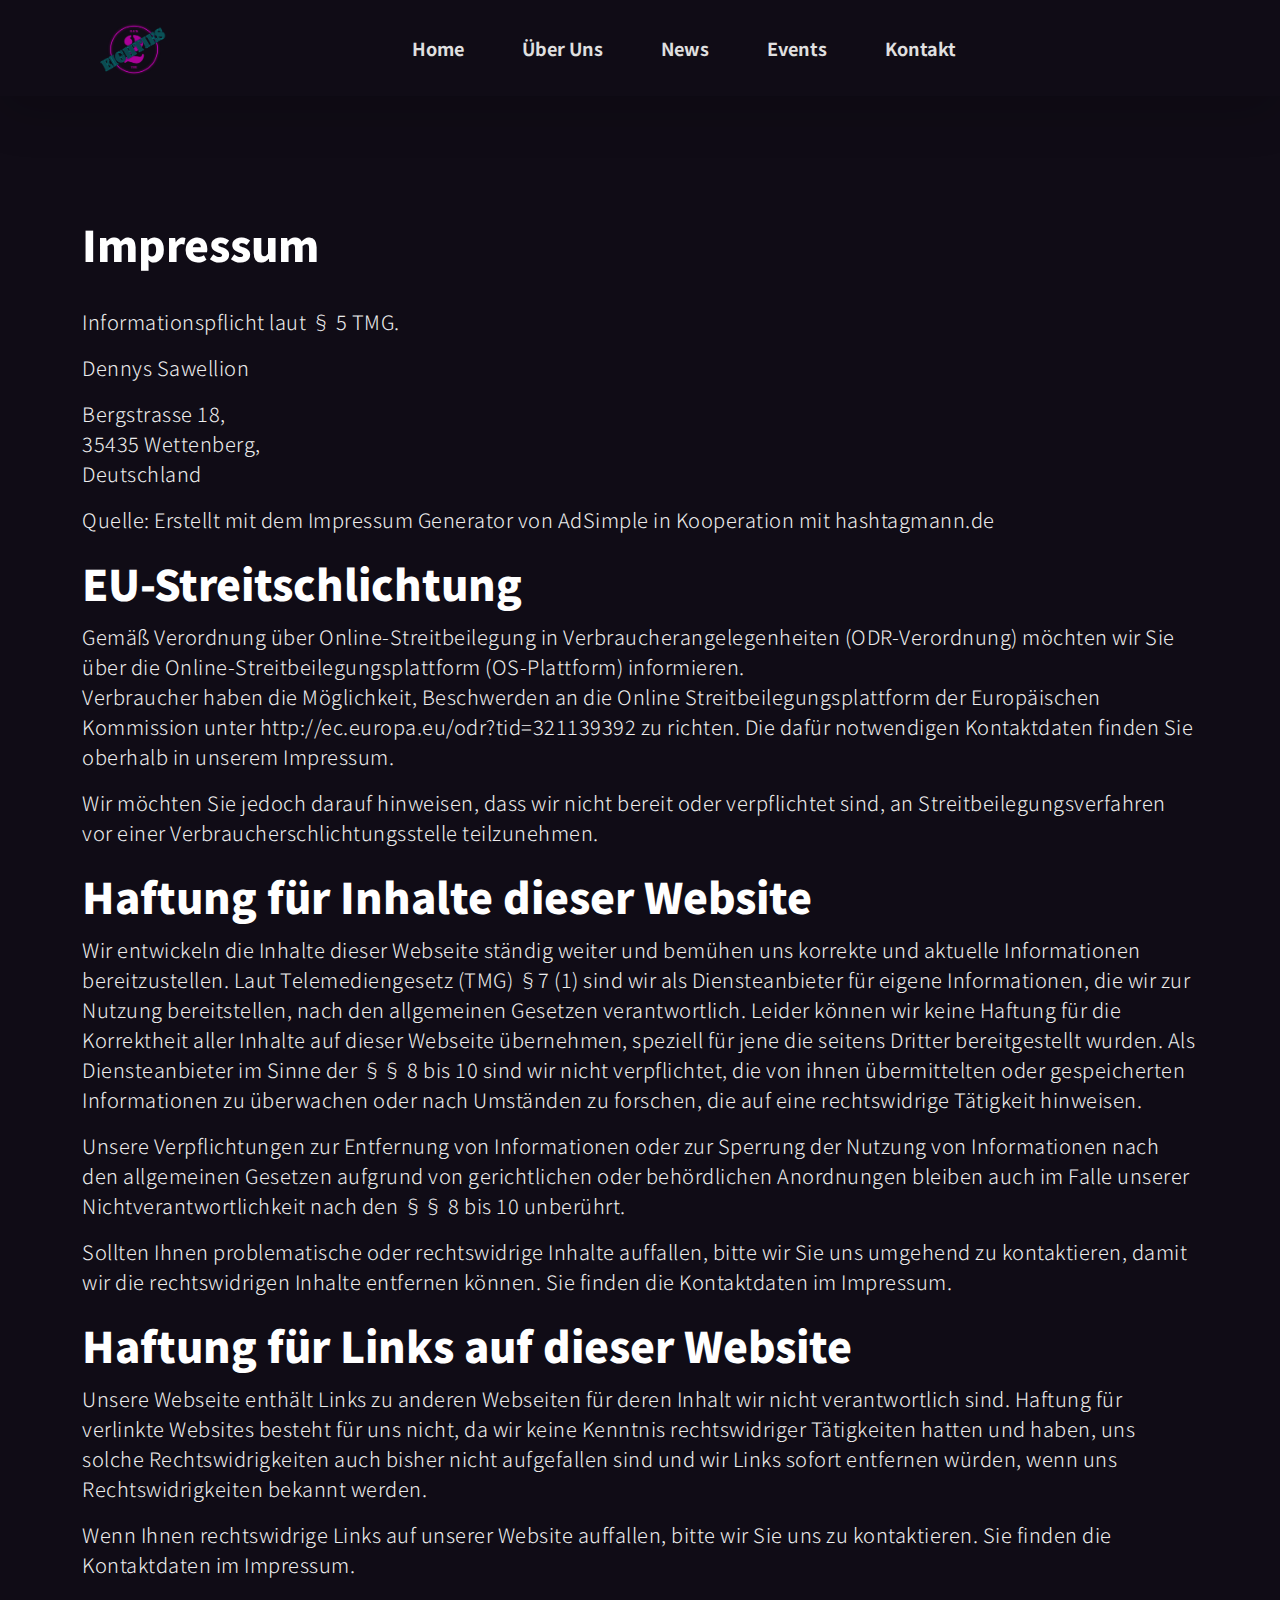
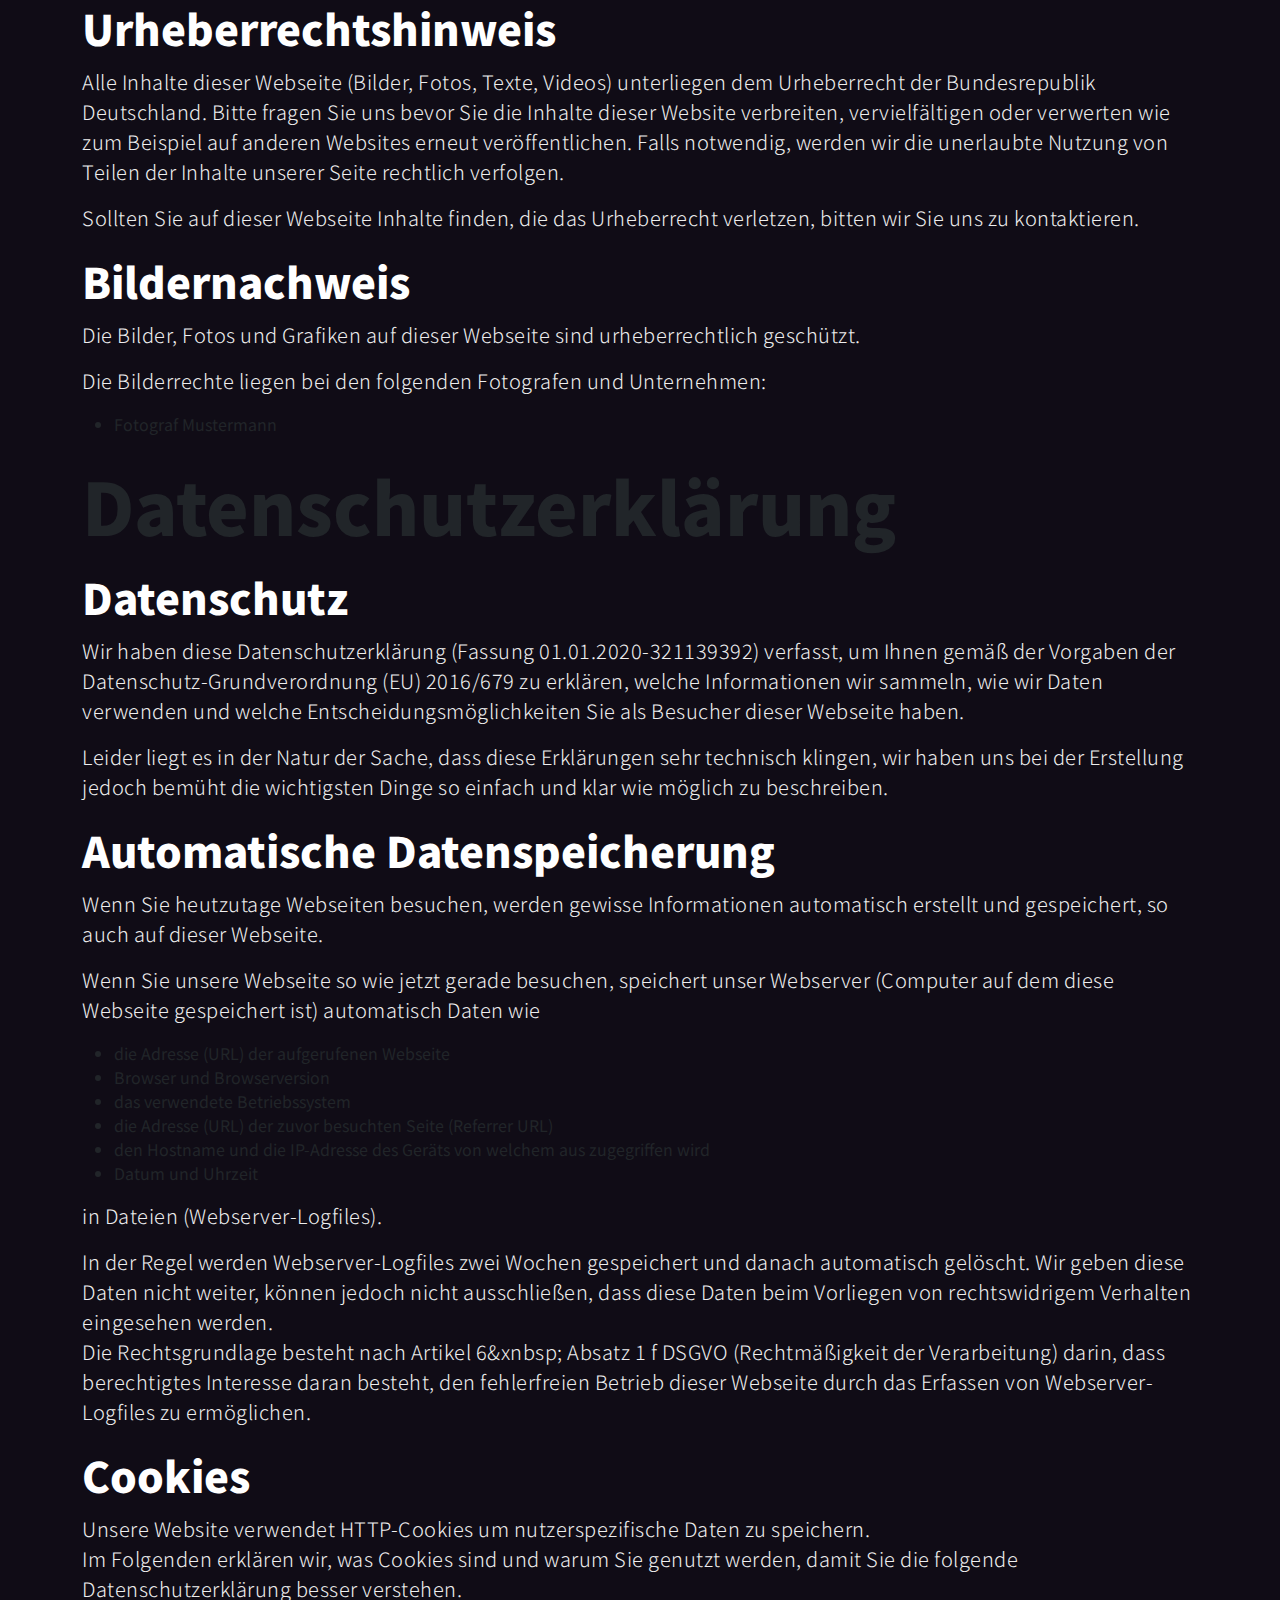
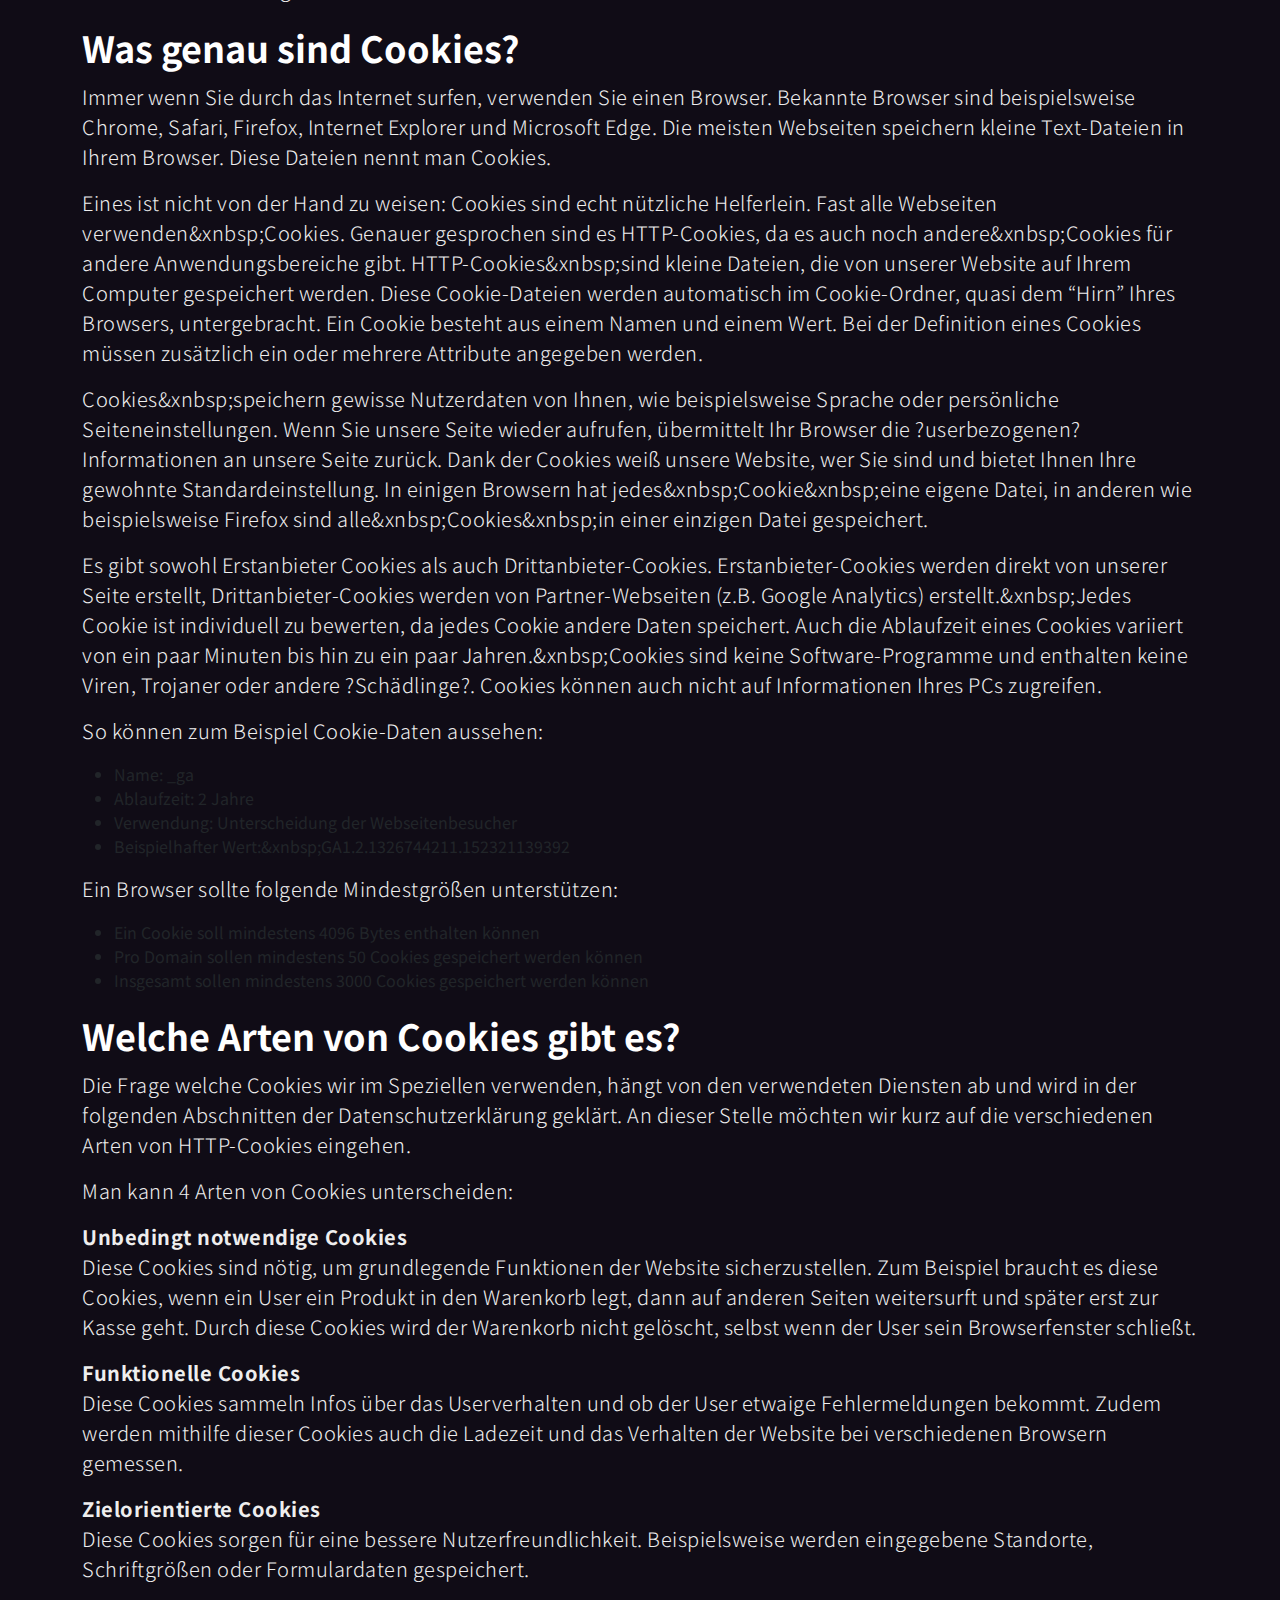
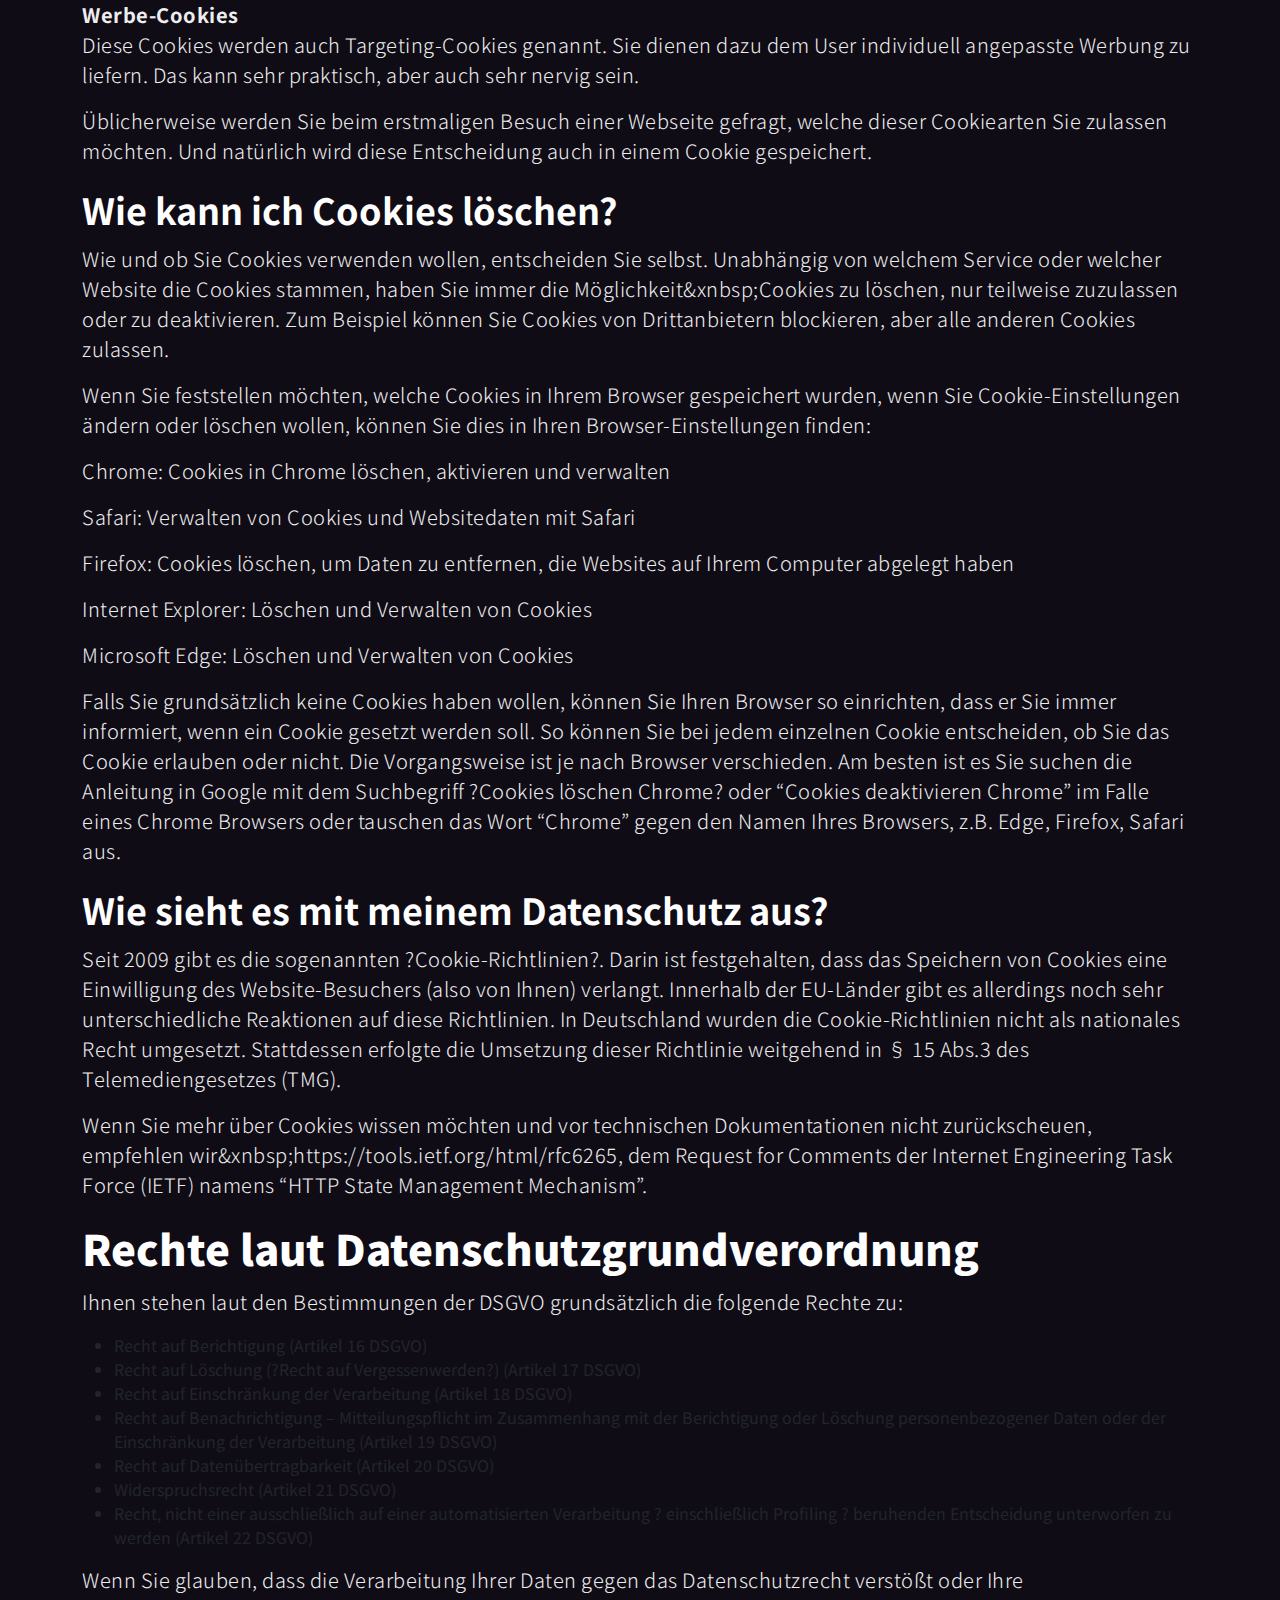
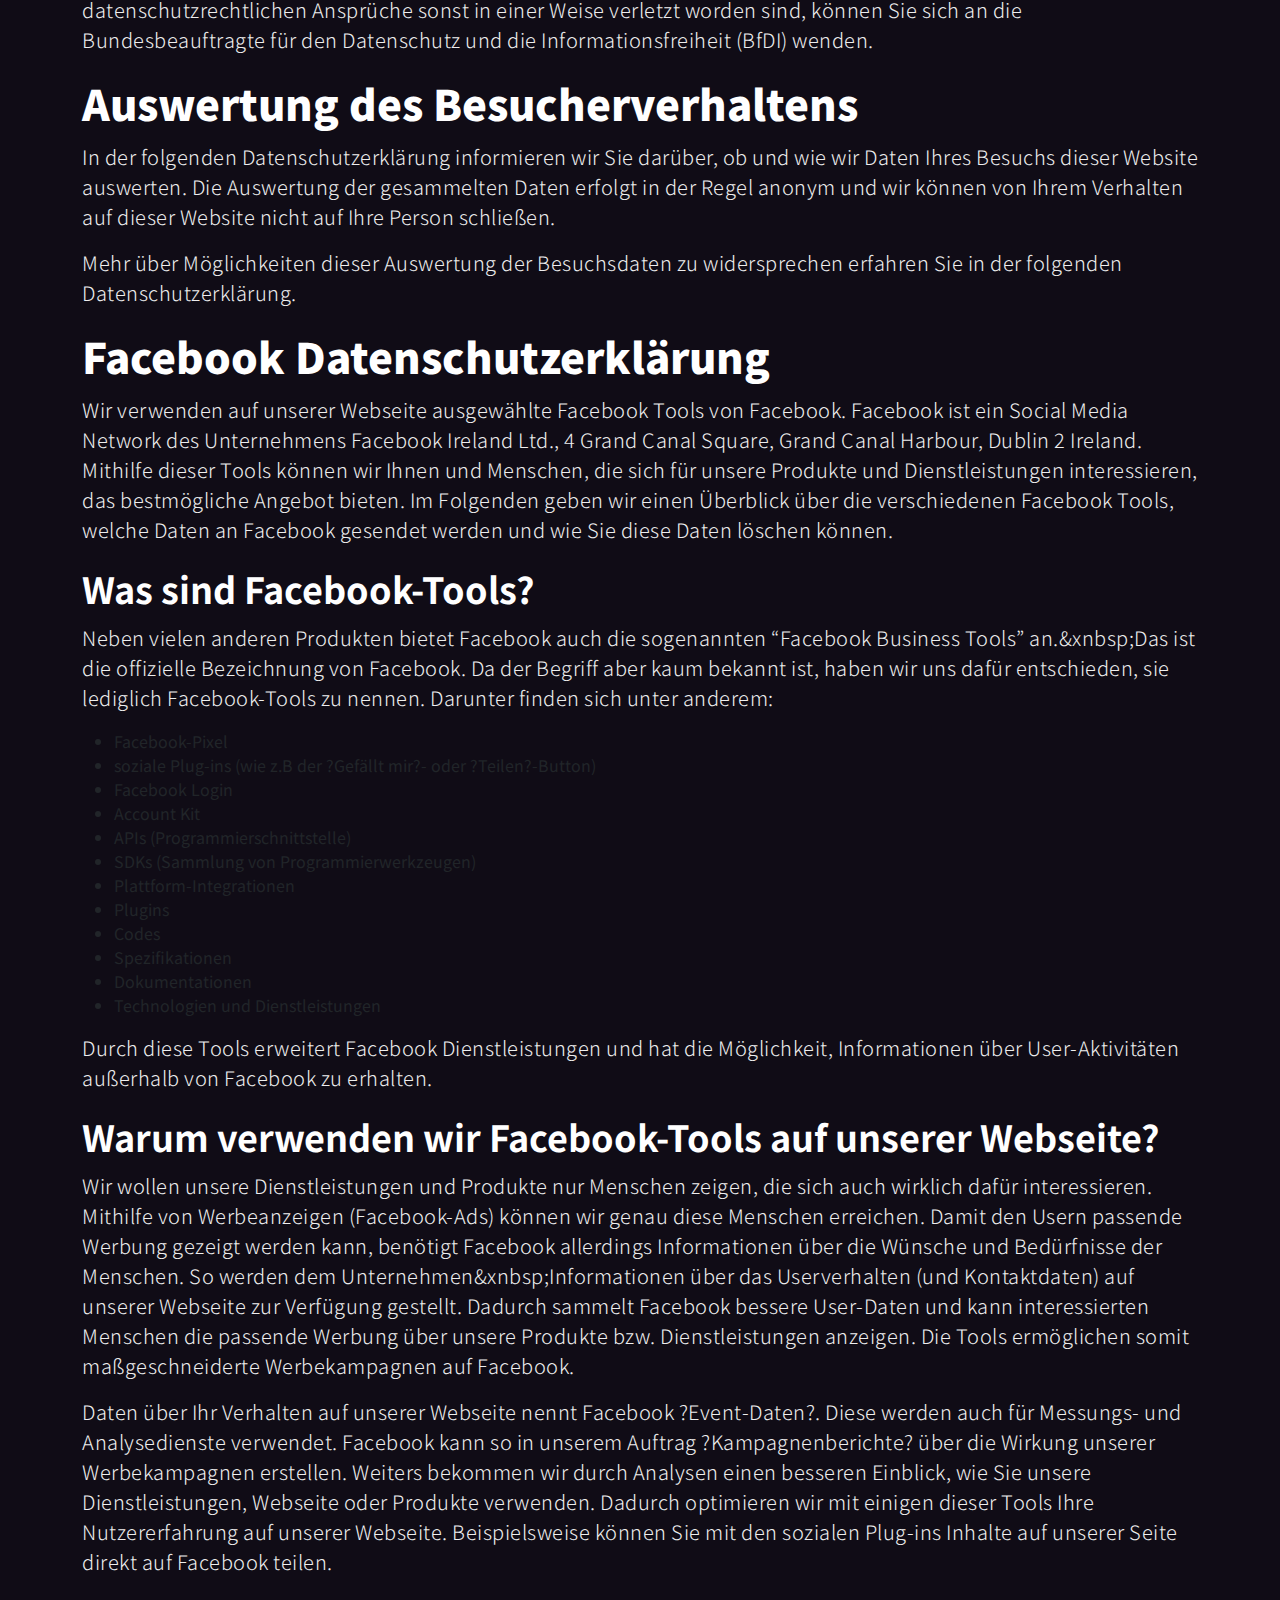
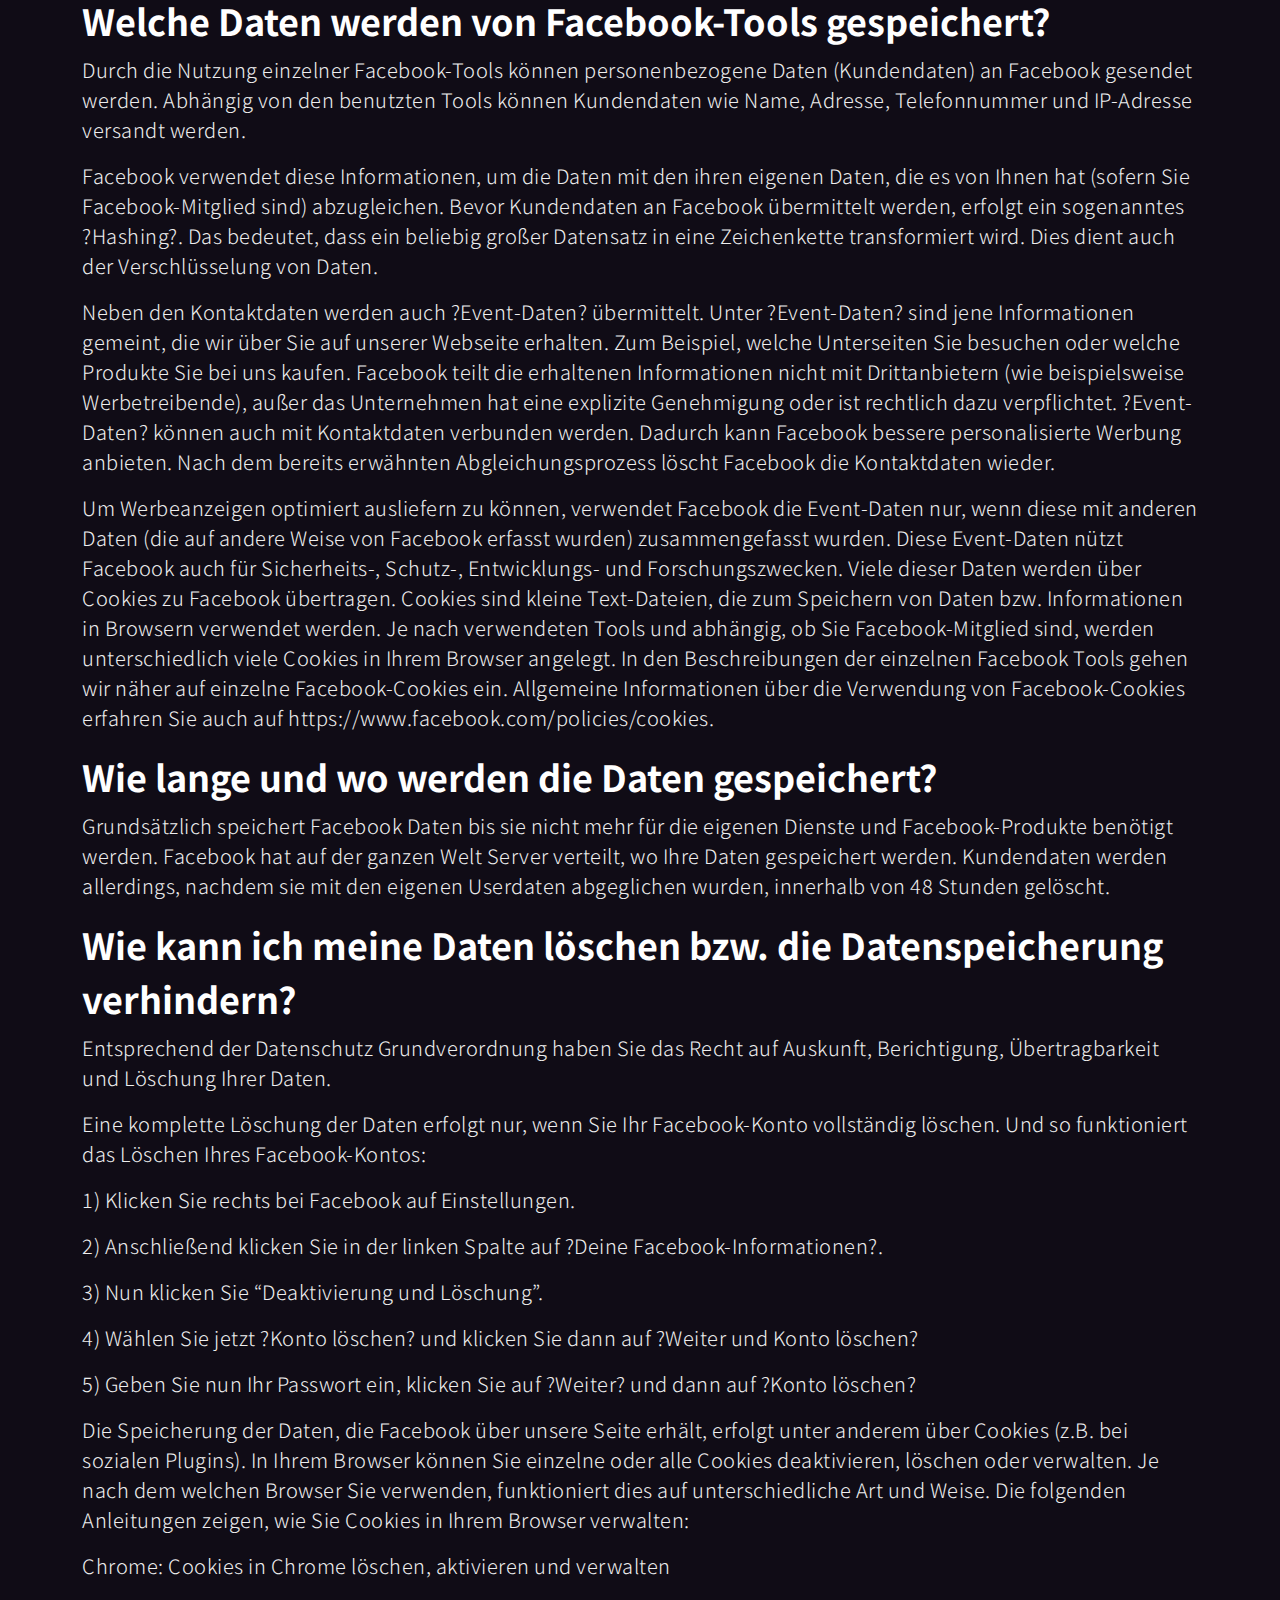
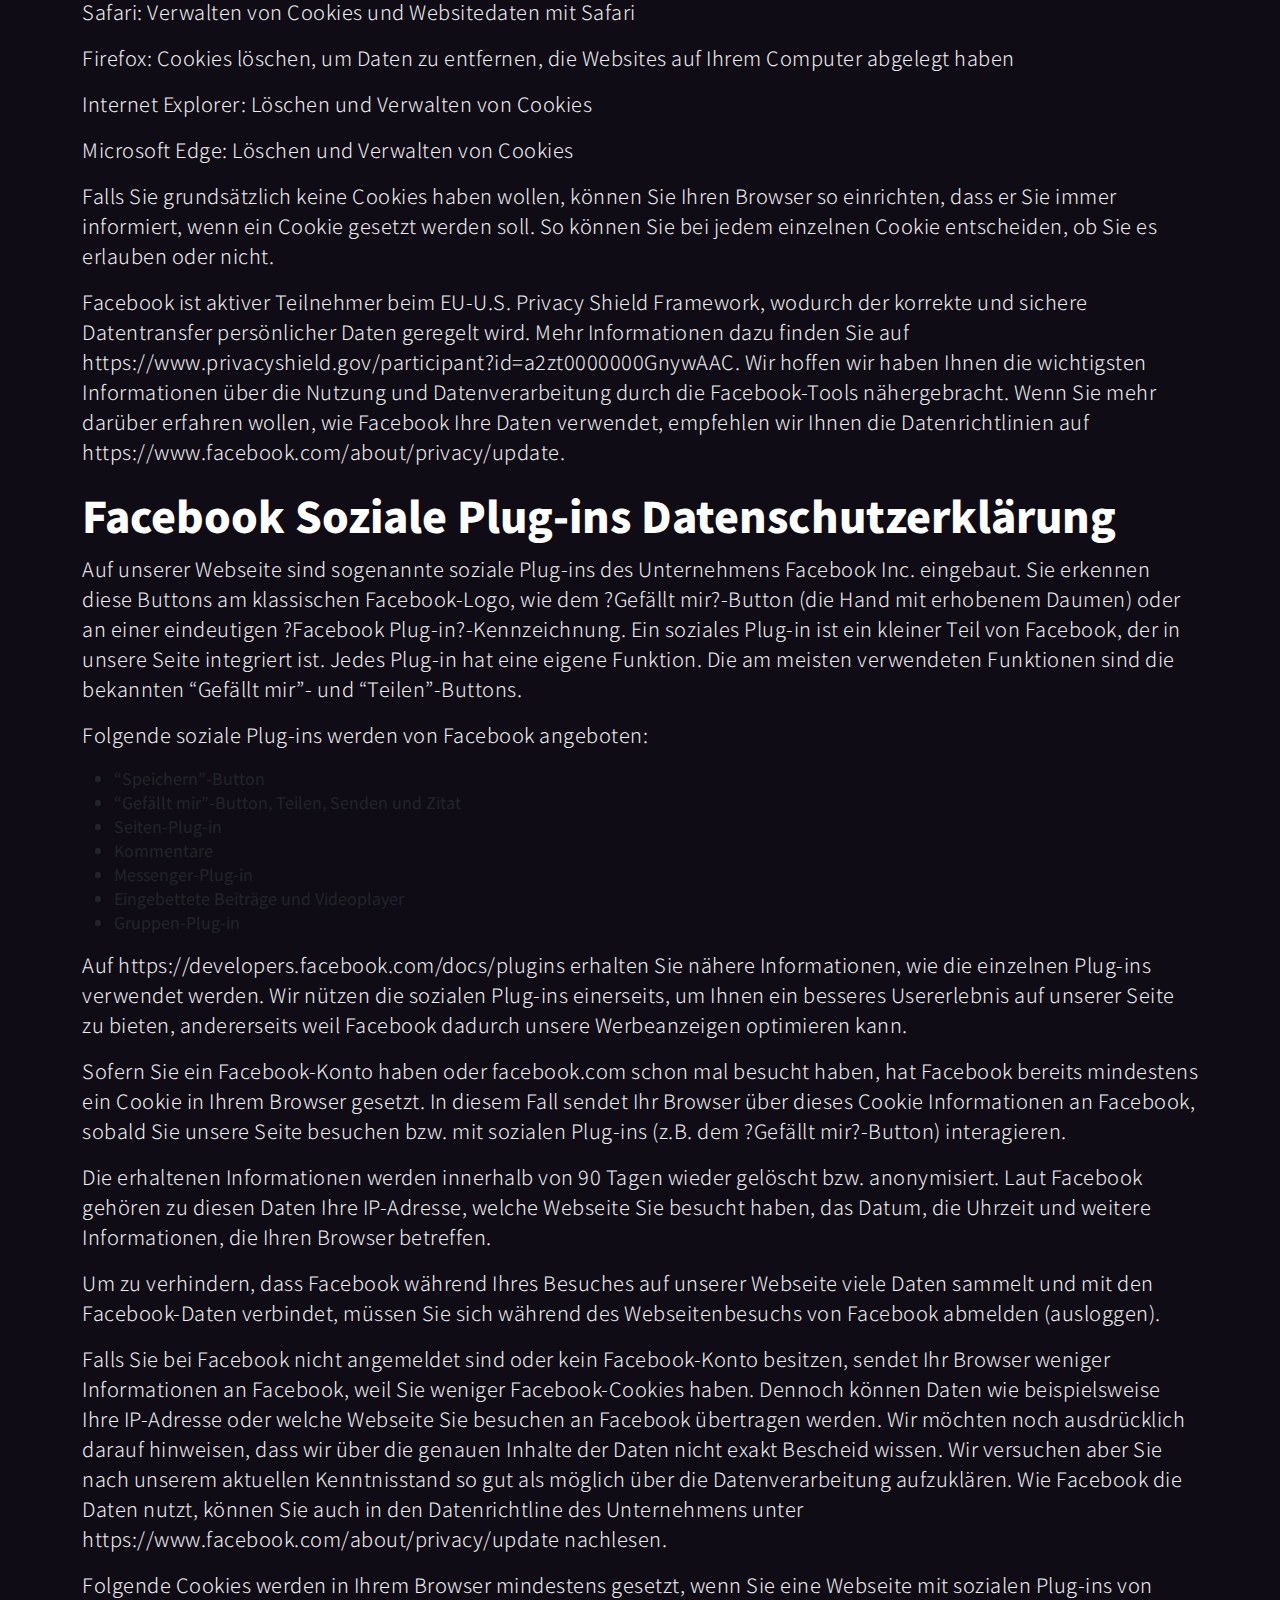
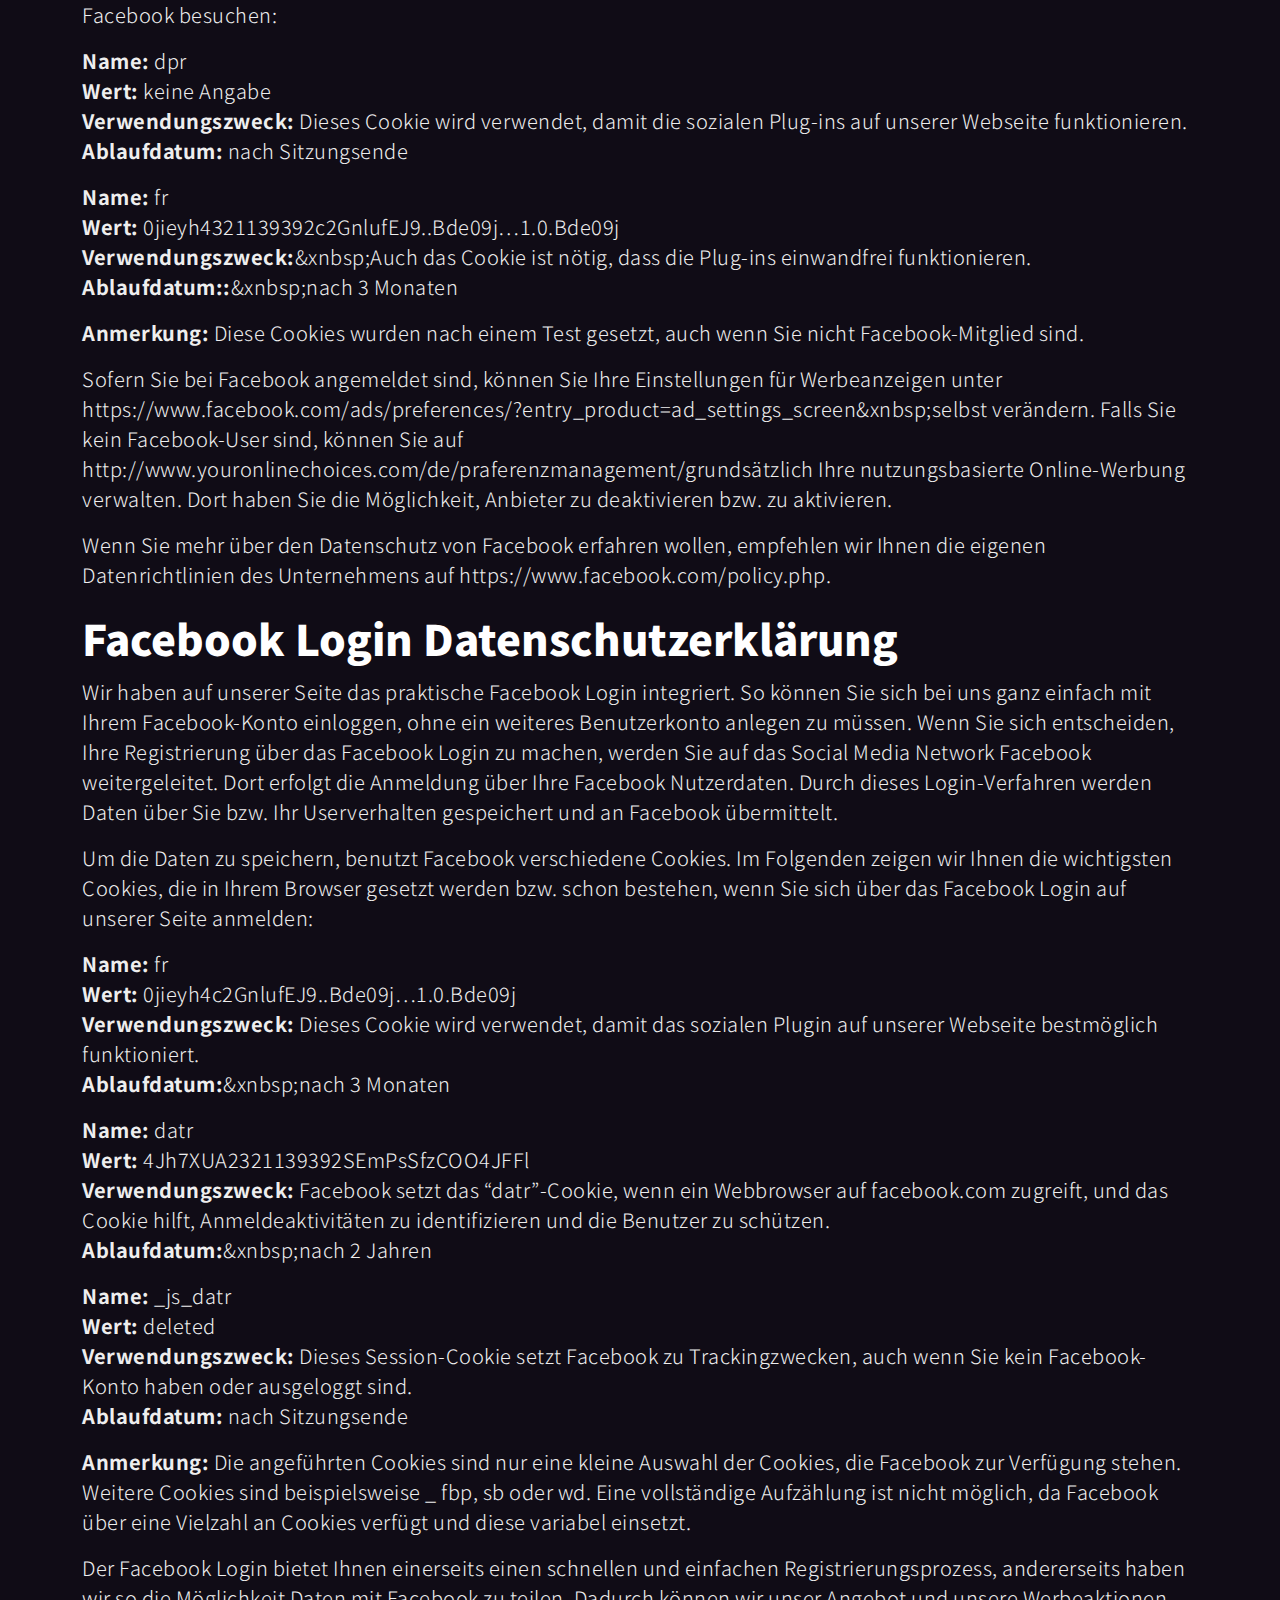
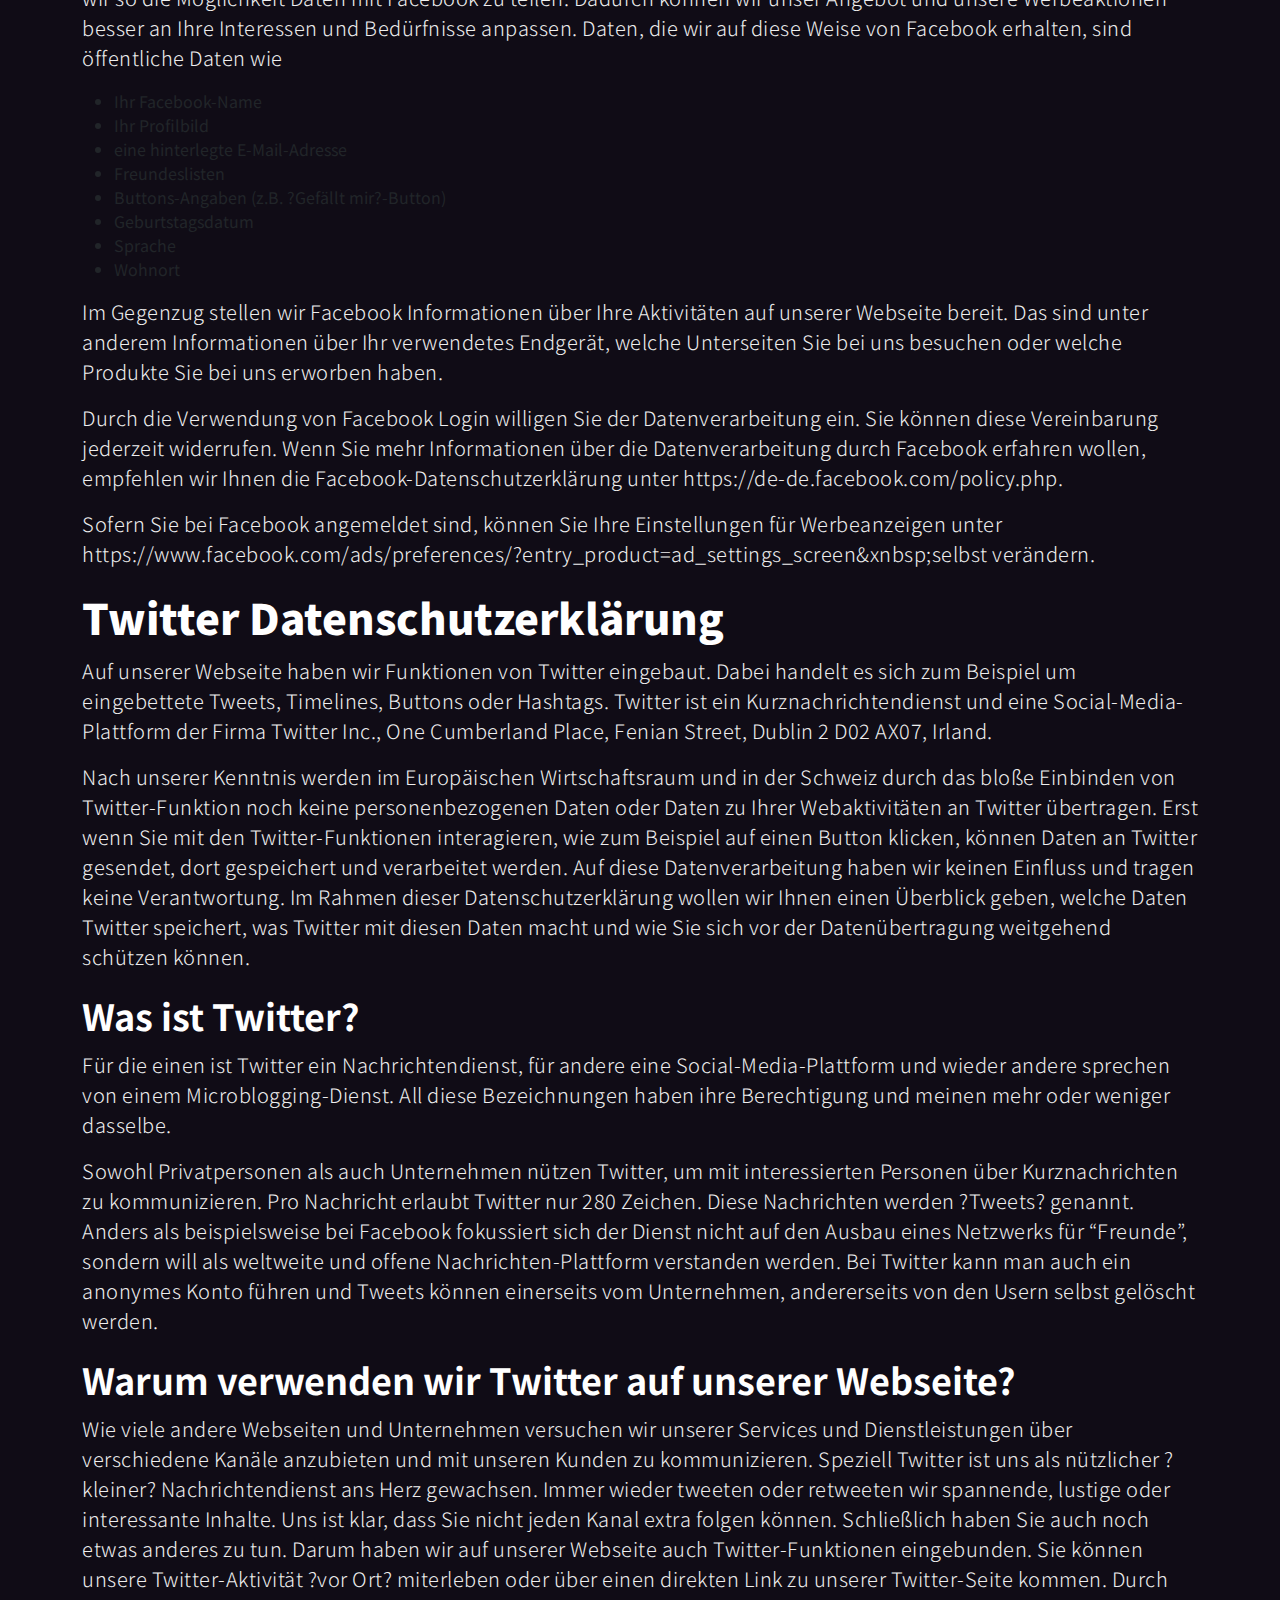
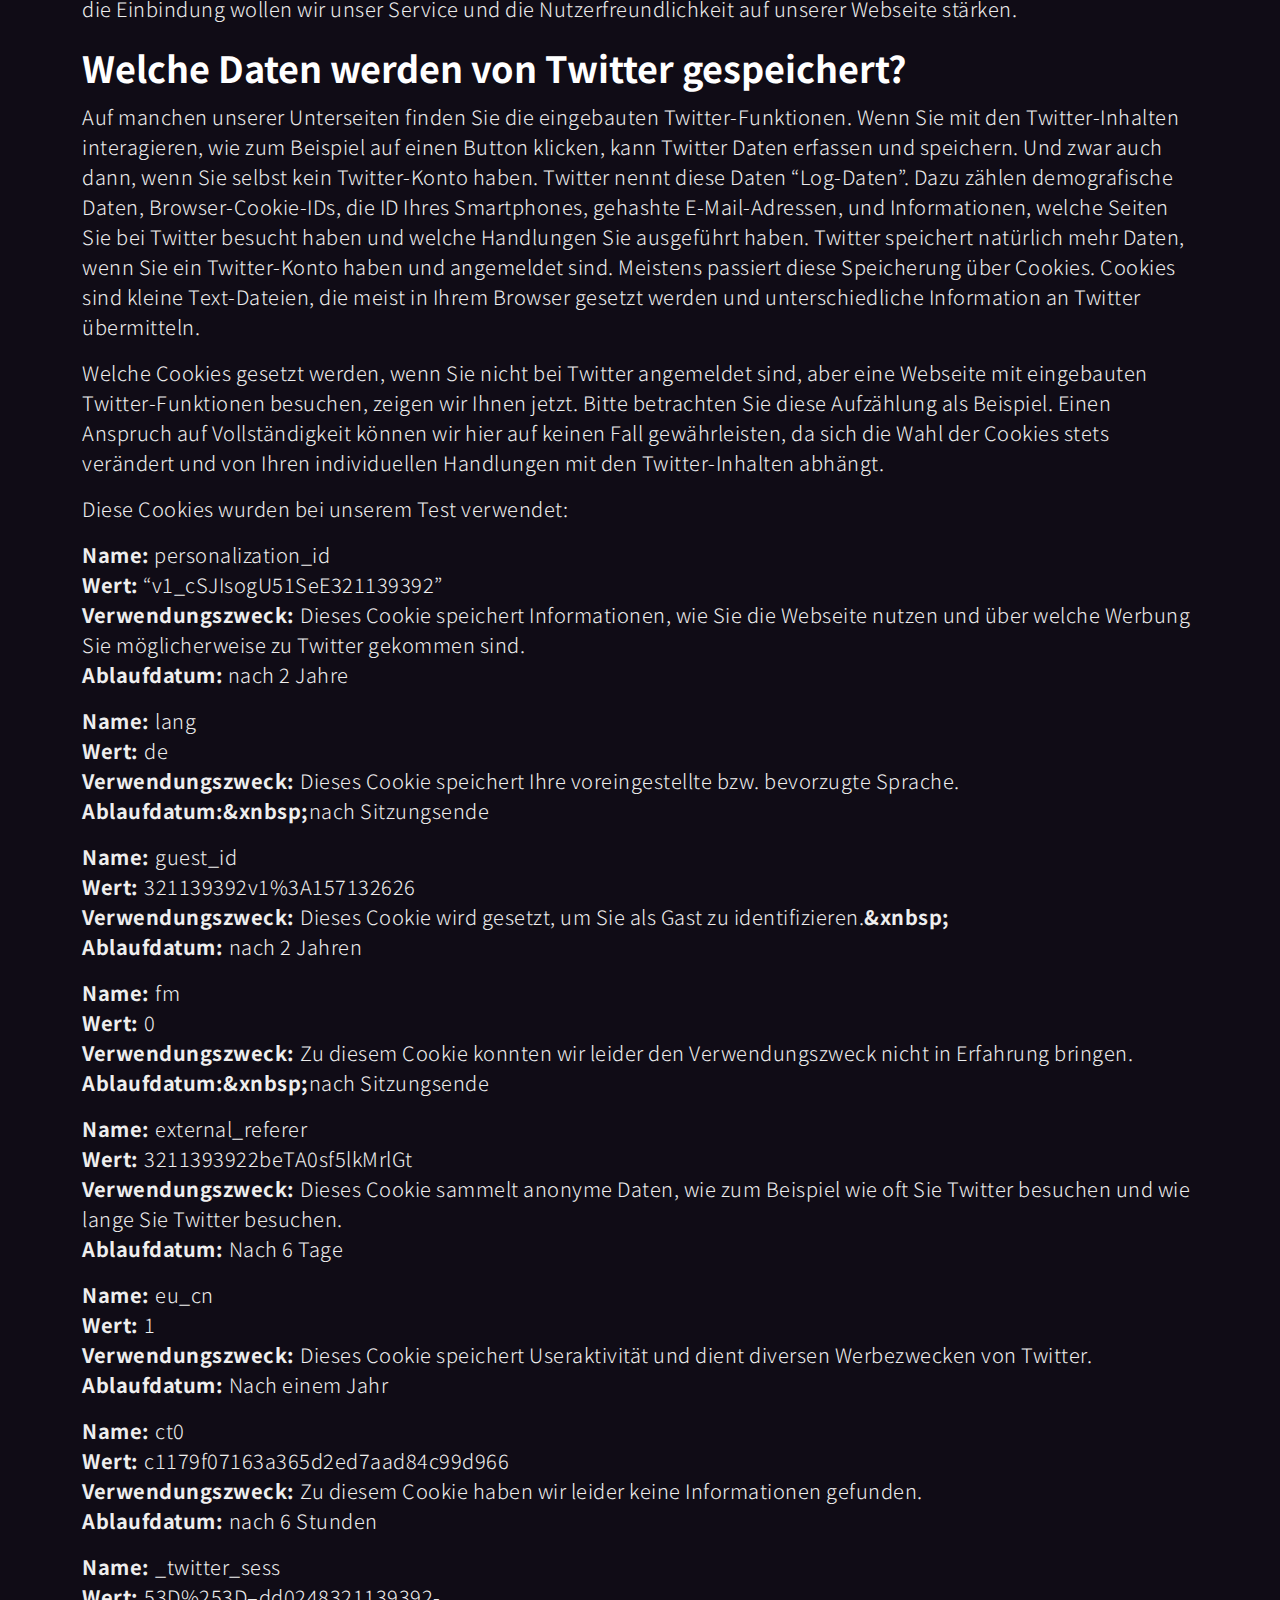
==== impressum.html @ 1a3f10a8 "Add files via upload" ====
<!doctype html>
<html lang="en">
    <head>
        <meta charset="utf-8">
        <meta name="viewport" content="width=device-width, initial-scale=1">

        <meta name="description" content="">
        <meta name="author" content="">

        <title>Nomad Force HTML Bootstrap 5 Template</title>

        <!-- CSS FILES -->
        <link rel="preconnect" href="https://fonts.googleapis.com">

        <link rel="preconnect" href="https://fonts.gstatic.com" crossorigin>
        
        <link href="https://fonts.googleapis.com/css2?family=Noto+Sans+JP:wght@100;300;400;700;900&display=swap" rel="stylesheet">

        <link href="css/bootstrap.min.css" rel="stylesheet">
        <link href="css/bootstrap-icons.css" rel="stylesheet">

        <link rel="stylesheet" href="css/magnific-popup.css">

        <link href="css/aos.css" rel="stylesheet">

        <link href="css/templatemo-nomad-force.css" rel="stylesheet">
        <link href="css/styles.css" rel="stylesheet">
<!--

TemplateMo 567 Nomad Force

https://templatemo.com/tm-567-nomad-force

-->
    </head>
    
    <body>
    
        <main>

            <nav class="navbar navbar-expand-lg bg-dark-p text-white shadow-lg">
                <div class="container">
                    <a class="navbar-brand" href="index.html">
                        <img src="logos/Logo_trans_1.png" width="100">
                    </a>

                    <button class="navbar-toggler" type="button" data-bs-toggle="collapse" data-bs-target="#navbarNav" aria-controls="navbarNav" aria-expanded="false" aria-label="Toggle navigation">
                        <span class="navbar-toggler-icon"></span>
                    </button>

                    <div class="collapse navbar-collapse" id="navbarNav">
                        <ul class="navbar-nav mx-auto">
                            <li class="nav-item active">
                                <a class="nav-link" href="index.html">Home</a>
                            </li>

                            <li class="nav-item">
                                <a class="nav-link" href="index.html#about">Über Uns</a>
                            </li>

                            <li class="nav-item">
                                <a class="nav-link" href="index.html#news">News</a>
                            </li>

                            <li class="nav-item">
                                <a class="nav-link" href="index.html#events">Events</a>
                            </li>

                            <li class="nav-item">
                                <a class="nav-link" href="index.html#contact">Kontakt</a>
                            </li>
                        </ul>
                    </div>
                </div>
            </nav>

            <section class="section-padding pb-0" id="about2">
                <div class="container mb-5 pb-lg-5">
                    <div class="row">
                        <div class="col-12">
                            <p class="mb-1" data-aos="fade-up"></p>
                            <h2 class="mb-3" data-aos="fade-up">Impressum</h2>
                        </div>

                        <div class="col-12 mt-3 mb-lg-5">
                            <div id="main" class="scroll">
                                <div id ="specials">
                                    <table border="0" cellspacing="0" cellpadding="0" align="center" width="1500" height="600">
                           <p class="adsimple-321139392">Informationspflicht laut &sect; 5 TMG.</p>
                           <p class="adsimple-321139392">
                           <p>Dennys Sawellion</p>
                           <p class="adsimple-321139392">Bergstrasse 18, <br />35435 Wettenberg, <br />Deutschland</p>
                           <p style="margin-top:15px;">Quelle: Erstellt mit dem <a title="Impressum Generator Deutschland" href="https://www.adsimple.de/impressum-generator/" target="_blank" rel="follow" style="text-decoration:none;">Impressum Generator</a> von AdSimple in Kooperation mit <a href="https://www.hashtagmann.de" target="_blank" rel="follow" title="">hashtagmann.de</a>
                           </p>
                           <h2 class="adsimple-321139392">EU-Streitschlichtung</h2>
                           <p>Gem&auml;&szlig; Verordnung &uuml;ber Online-Streitbeilegung in Verbraucherangelegenheiten (ODR-Verordnung) m&ouml;chten wir Sie &uuml;ber die Online-Streitbeilegungsplattform (OS-Plattform) informieren.<br />
                           Verbraucher haben die M&ouml;glichkeit, Beschwerden an die Online Streitbeilegungsplattform der Europ&auml;ischen Kommission unter <a class="adsimple-321139392" href="https://ec.europa.eu/consumers/odr/main/index.cfm?event=main.home2.show&amp;lng=DE" target="_blank" rel="noopener">http://ec.europa.eu/odr?tid=321139392</a> zu richten. Die daf&uuml;r notwendigen Kontaktdaten finden Sie oberhalb in unserem Impressum.</p>
                           <p>Wir m&ouml;chten Sie jedoch darauf hinweisen, dass wir nicht bereit oder verpflichtet sind, an Streitbeilegungsverfahren vor einer Verbraucherschlichtungsstelle teilzunehmen.</p>
                           <h2 class="adsimple-321139392">Haftung f&uuml;r Inhalte dieser Website</h2>
                           <p>Wir entwickeln die Inhalte dieser Webseite st&auml;ndig weiter und bem&uuml;hen uns korrekte und aktuelle Informationen bereitzustellen. Laut Telemediengesetz <a class="adsimple-321139392" href="https://www.gesetze-im-internet.de/tmg/__7.html?tid=321139392" rel="noopener" target="_blank">(TMG) &sect;7 (1)</a> sind wir als Diensteanbieter f&uuml;r eigene Informationen, die wir zur Nutzung bereitstellen, nach den allgemeinen Gesetzen verantwortlich. Leider k&ouml;nnen wir keine Haftung f&uuml;r die Korrektheit aller Inhalte auf dieser Webseite &uuml;bernehmen, speziell f&uuml;r jene die seitens Dritter bereitgestellt wurden. Als Diensteanbieter im Sinne der &sect;&sect; 8 bis 10 sind wir nicht verpflichtet, die von ihnen &uuml;bermittelten oder gespeicherten Informationen zu &uuml;berwachen oder nach Umst&auml;nden zu forschen, die auf eine rechtswidrige T&auml;tigkeit hinweisen.</p>
                           <p>Unsere Verpflichtungen zur Entfernung von Informationen oder zur Sperrung der Nutzung von Informationen nach den allgemeinen Gesetzen aufgrund von gerichtlichen oder beh&ouml;rdlichen Anordnungen bleiben auch im Falle unserer Nichtverantwortlichkeit nach den &sect;&sect; 8 bis 10 unber&uuml;hrt. </p>
                           <p>Sollten Ihnen problematische oder rechtswidrige Inhalte auffallen, bitte wir Sie uns umgehend zu kontaktieren, damit wir die rechtswidrigen Inhalte entfernen k&ouml;nnen. Sie finden die Kontaktdaten im Impressum.</p>
                           <h2 class="adsimple-321139392">Haftung f&uuml;r Links auf dieser Website</h2>
                           <p>Unsere Webseite enth&auml;lt Links zu anderen Webseiten f&uuml;r deren Inhalt wir nicht verantwortlich sind. Haftung f&uuml;r verlinkte Websites besteht f&uuml;r uns nicht, da wir keine Kenntnis rechtswidriger T&auml;tigkeiten hatten und haben, uns solche Rechtswidrigkeiten auch bisher nicht aufgefallen sind und wir Links sofort entfernen w&uuml;rden, wenn uns Rechtswidrigkeiten bekannt werden.</p>
                           <p>Wenn Ihnen rechtswidrige Links auf unserer Website auffallen, bitte wir Sie uns zu kontaktieren. Sie finden die Kontaktdaten im Impressum.</p>
                           <h2 class="adsimple-321139392">Urheberrechtshinweis</h2>
                           <p>Alle Inhalte dieser Webseite (Bilder, Fotos, Texte, Videos) unterliegen dem Urheberrecht der Bundesrepublik Deutschland. Bitte fragen Sie uns bevor Sie die Inhalte dieser Website verbreiten, vervielf&auml;ltigen oder verwerten wie zum Beispiel auf anderen Websites erneut ver&ouml;ffentlichen. Falls notwendig, werden wir die unerlaubte Nutzung von Teilen der Inhalte unserer Seite rechtlich verfolgen.</p>
                           <p>Sollten Sie auf dieser Webseite Inhalte finden, die das Urheberrecht verletzen, bitten wir Sie uns zu kontaktieren.</p>
                           <h2 class="adsimple-321139392">Bildernachweis</h2>
                           <p>Die Bilder, Fotos und Grafiken auf dieser Webseite sind urheberrechtlich gesch&uuml;tzt.</p>
                           <p>Die Bilderrechte liegen bei den folgenden Fotografen und Unternehmen:</p>
                           <ul class="adsimple-321139392">
                           <li class="adsimple-321139392">Fotograf Mustermann</li>
                           </ul>
                           <h1 class="adsimple-321139392">Datenschutzerkl&auml;rung</h1>
                           <h2 class="adsimple-321139392">Datenschutz</h2>
                           <p>Wir haben diese Datenschutzerkl&auml;rung (Fassung 01.01.2020-321139392) verfasst, um Ihnen gem&auml;&szlig; der Vorgaben der <a class="adsimple-321139392" href="https://eur-lex.europa.eu/legal-content/DE/ALL/?uri=celex%3A32016R0679&amp;tid=321139392" target="_blank" rel="noopener">Datenschutz-Grundverordnung (EU) 2016/679</a> zu erkl&auml;ren, welche Informationen wir sammeln, wie wir Daten verwenden und welche Entscheidungsm&ouml;glichkeiten Sie als Besucher dieser Webseite haben.</p>
                           <p>Leider liegt es in der Natur der Sache, dass diese Erkl&auml;rungen sehr technisch klingen, wir haben uns bei der Erstellung jedoch bem&uuml;ht die wichtigsten Dinge so einfach und klar wie m&ouml;glich zu beschreiben.</p>
                           <h2 class="adsimple-321139392">Automatische Datenspeicherung</h2>
                           <p>Wenn Sie heutzutage Webseiten besuchen, werden gewisse Informationen automatisch erstellt und gespeichert, so auch auf dieser Webseite.</p>
                           <p>Wenn Sie unsere Webseite so wie jetzt gerade besuchen, speichert unser Webserver (Computer auf dem diese Webseite gespeichert ist) automatisch Daten wie</p>
                           <ul class="adsimple-321139392">
                           <li class="adsimple-321139392">die Adresse (URL) der aufgerufenen Webseite</li>
                           <li class="adsimple-321139392">Browser und Browserversion</li>
                           <li class="adsimple-321139392">das verwendete Betriebssystem</li>
                           <li class="adsimple-321139392">die Adresse (URL) der zuvor besuchten Seite (Referrer URL)</li>
                           <li class="adsimple-321139392">den Hostname und die IP-Adresse des Ger&auml;ts von welchem aus zugegriffen wird</li>
                           <li class="adsimple-321139392">Datum und Uhrzeit</li>
                           </ul>
                           <p>in Dateien (Webserver-Logfiles).</p>
                           <p>In der Regel werden Webserver-Logfiles zwei Wochen gespeichert und danach automatisch gel&ouml;scht. Wir geben diese Daten nicht weiter, k&ouml;nnen jedoch nicht ausschlie&szlig;en, dass diese Daten beim Vorliegen von rechtswidrigem Verhalten eingesehen werden.<br />
                           Die Rechtsgrundlage besteht nach <a class="adsimple-321139392" href="https://eur-lex.europa.eu/legal-content/DE/TXT/HTML/?uri=CELEX:32016R0679&amp;from=DE&amp;tid=321139392" target="_blank" rel="noopener">Artikel 6&xnbsp; Absatz 1 f DSGVO</a> (Rechtm&auml;&szlig;igkeit der Verarbeitung) darin, dass berechtigtes Interesse daran besteht, den fehlerfreien Betrieb dieser Webseite durch das Erfassen von Webserver-Logfiles zu erm&ouml;glichen.</p>
                           <h2 class="adsimple-321139392">Cookies</h2>
                           <p>Unsere Website verwendet HTTP-Cookies um nutzerspezifische Daten zu speichern.<br />
                           Im Folgenden erkl&auml;ren wir, was Cookies sind und warum Sie genutzt werden, damit Sie die folgende Datenschutzerkl&auml;rung besser verstehen.</p>
                           <h3 class="adsimple-321139392">Was genau sind Cookies?</h3>
                           <p>Immer wenn Sie durch das Internet surfen, verwenden Sie einen Browser. Bekannte Browser sind beispielsweise Chrome, Safari, Firefox, Internet Explorer und Microsoft Edge. Die meisten Webseiten speichern kleine Text-Dateien in Ihrem Browser. Diese Dateien nennt man Cookies.</p>
                           <p>Eines ist nicht von der Hand zu weisen: Cookies sind echt n&uuml;tzliche Helferlein. Fast alle Webseiten verwenden&xnbsp;Cookies. Genauer gesprochen sind es HTTP-Cookies, da es auch noch andere&xnbsp;Cookies f&uuml;r andere Anwendungsbereiche gibt. HTTP-Cookies&xnbsp;sind kleine Dateien, die von unserer Website auf Ihrem Computer gespeichert werden. Diese Cookie-Dateien werden automatisch im Cookie-Ordner, quasi dem &#8220;Hirn&#8221; Ihres Browsers, untergebracht. Ein Cookie besteht aus einem Namen und einem Wert. Bei der Definition eines Cookies m&uuml;ssen zus&auml;tzlich ein oder mehrere Attribute angegeben werden.</p>
                           <p>Cookies&xnbsp;speichern gewisse Nutzerdaten von Ihnen, wie beispielsweise Sprache oder pers&ouml;nliche Seiteneinstellungen. Wenn Sie unsere Seite wieder aufrufen, &uuml;bermittelt Ihr Browser die ?userbezogenen? Informationen an unsere Seite zur&uuml;ck. Dank der Cookies wei&szlig; unsere Website, wer Sie sind und bietet Ihnen Ihre gewohnte Standardeinstellung. In einigen Browsern hat jedes&xnbsp;Cookie&xnbsp;eine eigene Datei, in anderen wie beispielsweise Firefox sind alle&xnbsp;Cookies&xnbsp;in einer einzigen Datei gespeichert.</p>
                           <p>Es gibt sowohl Erstanbieter Cookies als auch Drittanbieter-Cookies. Erstanbieter-Cookies werden direkt von unserer Seite erstellt, Drittanbieter-Cookies werden von Partner-Webseiten (z.B. Google Analytics) erstellt.&xnbsp;Jedes Cookie ist individuell zu bewerten, da jedes Cookie andere Daten speichert. Auch die Ablaufzeit eines Cookies variiert von ein paar Minuten bis hin zu ein paar Jahren.&xnbsp;Cookies sind keine Software-Programme und enthalten keine Viren, Trojaner oder andere ?Sch&auml;dlinge?. Cookies k&ouml;nnen auch nicht auf Informationen Ihres PCs zugreifen.</p>
                           <p>So k&ouml;nnen zum Beispiel Cookie-Daten aussehen:</p>
                           <ul class="adsimple-321139392">
                           <li class="adsimple-321139392">Name: _ga</li>
                           <li class="adsimple-321139392">Ablaufzeit: 2 Jahre</li>
                           <li class="adsimple-321139392">Verwendung: Unterscheidung der Webseitenbesucher</li>
                           <li class="adsimple-321139392">Beispielhafter Wert:&xnbsp;GA1.2.1326744211.152321139392</li>
                           </ul>
                           <p>Ein Browser sollte folgende Mindestgr&ouml;&szlig;en unterst&uuml;tzen:</p>
                           <ul class="adsimple-321139392">
                           <li class="adsimple-321139392">Ein Cookie soll mindestens 4096 Bytes enthalten k&ouml;nnen</li>
                           <li class="adsimple-321139392">Pro Domain sollen mindestens 50 Cookies gespeichert werden k&ouml;nnen</li>
                           <li class="adsimple-321139392">Insgesamt sollen mindestens 3000 Cookies gespeichert werden k&ouml;nnen</li>
                           </ul>
                           <h3 class="adsimple-321139392">Welche Arten von Cookies gibt es?</h3>
                           <p>Die Frage welche Cookies wir im Speziellen verwenden, h&auml;ngt von den verwendeten Diensten ab und wird in der folgenden Abschnitten der Datenschutzerkl&auml;rung gekl&auml;rt. An dieser Stelle m&ouml;chten wir kurz auf die verschiedenen Arten von HTTP-Cookies eingehen.</p>
                           <p>Man kann 4 Arten von Cookies unterscheiden:</p>
                           <p>
                           <strong class="adsimple-321139392">Unbedingt notwendige Cookies<br />
                           </strong>Diese Cookies sind n&ouml;tig, um grundlegende Funktionen der Website sicherzustellen. Zum Beispiel braucht es diese Cookies, wenn ein User ein Produkt in den Warenkorb legt, dann auf anderen Seiten weitersurft und sp&auml;ter erst zur Kasse geht. Durch diese Cookies wird der Warenkorb nicht gel&ouml;scht, selbst wenn der User sein Browserfenster schlie&szlig;t.</p>
                           <p>
                           <strong class="adsimple-321139392">Funktionelle Cookies<br />
                           </strong>Diese Cookies sammeln Infos &uuml;ber das Userverhalten und ob der User etwaige Fehlermeldungen bekommt. Zudem werden mithilfe dieser Cookies auch die Ladezeit und das Verhalten der Website bei verschiedenen Browsern gemessen.</p>
                           <p>
                           <strong class="adsimple-321139392">Zielorientierte Cookies<br />
                           </strong>Diese Cookies sorgen f&uuml;r eine bessere Nutzerfreundlichkeit. Beispielsweise werden eingegebene Standorte, Schriftgr&ouml;&szlig;en oder Formulardaten gespeichert.</p>
                           <p>
                           <strong class="adsimple-321139392">Werbe-Cookies<br />
                           </strong>Diese Cookies werden auch Targeting-Cookies genannt. Sie dienen dazu dem User individuell angepasste Werbung zu liefern. Das kann sehr praktisch, aber auch sehr nervig sein.</p>
                           <p>&Uuml;blicherweise werden Sie beim erstmaligen Besuch einer Webseite gefragt, welche dieser Cookiearten Sie zulassen m&ouml;chten. Und nat&uuml;rlich wird diese Entscheidung auch in einem Cookie gespeichert.</p>
                           <h3 class="adsimple-321139392">Wie kann ich Cookies l&ouml;schen?</h3>
                           <p>Wie und ob Sie Cookies verwenden wollen, entscheiden Sie selbst. Unabh&auml;ngig von welchem Service oder welcher Website die Cookies stammen, haben Sie immer die M&ouml;glichkeit&xnbsp;Cookies zu l&ouml;schen, nur teilweise zuzulassen oder zu deaktivieren. Zum Beispiel k&ouml;nnen Sie Cookies von Drittanbietern blockieren, aber alle anderen Cookies zulassen.</p>
                           <p>Wenn Sie feststellen m&ouml;chten, welche Cookies in Ihrem Browser gespeichert wurden, wenn Sie Cookie-Einstellungen &auml;ndern oder l&ouml;schen wollen, k&ouml;nnen Sie dies in Ihren Browser-Einstellungen finden:</p>
                           <p>
                           <a class="adsimple-321139392" href="https://support.google.com/chrome/answer/95647?tid=321139392" target="_blank" rel="noopener">Chrome: Cookies in Chrome l&ouml;schen, aktivieren und verwalten</a>
                           </p>
                           <p>
                           <a class="adsimple-321139392" href="https://support.apple.com/de-at/guide/safari/sfri11471/mac?tid=321139392" target="_blank" rel="noopener">Safari: Verwalten von Cookies und Websitedaten mit Safari</a>
                           </p>
                           <p>
                           <a class="adsimple-321139392" href="https://support.mozilla.org/de/kb/cookies-und-website-daten-in-firefox-loschen?tid=321139392" target="_blank" rel="noopener">Firefox: Cookies l&ouml;schen, um Daten zu entfernen, die Websites auf Ihrem Computer abgelegt haben</a>
                           </p>
                           <p>
                           <a class="adsimple-321139392" href="https://support.microsoft.com/de-at/help/17442/windows-internet-explorer-delete-manage-cookies?tid=321139392" target="_blank" rel="noopener">Internet Explorer: L&ouml;schen und Verwalten von Cookies</a>
                           </p>
                           <p>
                           <a class="adsimple-321139392" href="https://support.microsoft.com/de-at/help/4027947/windows-delete-cookies?tid=321139392" target="_blank" rel="noopener">Microsoft Edge: L&ouml;schen und Verwalten von Cookies</a>
                           </p>
                           <p>Falls Sie grunds&auml;tzlich keine Cookies haben wollen, k&ouml;nnen Sie Ihren Browser so einrichten, dass er Sie immer informiert, wenn ein Cookie gesetzt werden soll. So k&ouml;nnen Sie bei jedem einzelnen Cookie entscheiden, ob Sie das Cookie erlauben oder nicht. Die Vorgangsweise ist je nach Browser verschieden. Am besten ist es Sie suchen die Anleitung in Google mit dem Suchbegriff ?Cookies l&ouml;schen Chrome? oder &#8220;Cookies deaktivieren Chrome&#8221; im Falle eines Chrome Browsers oder tauschen das Wort &#8220;Chrome&#8221; gegen den Namen Ihres Browsers, z.B. Edge, Firefox, Safari aus.</p>
                           <h3 class="adsimple-321139392">Wie sieht es mit meinem Datenschutz aus?</h3>
                           <p>Seit 2009 gibt es die sogenannten ?Cookie-Richtlinien?. Darin ist festgehalten, dass das Speichern von Cookies eine Einwilligung des Website-Besuchers (also von Ihnen) verlangt. Innerhalb der EU-L&auml;nder gibt es allerdings noch sehr unterschiedliche Reaktionen auf diese Richtlinien. In Deutschland wurden die Cookie-Richtlinien nicht als nationales Recht umgesetzt. Stattdessen erfolgte die Umsetzung dieser Richtlinie weitgehend in &sect; 15 Abs.3 des Telemediengesetzes (TMG).</p>
                           <p>Wenn Sie mehr &uuml;ber Cookies wissen m&ouml;chten und vor technischen Dokumentationen nicht zur&uuml;ckscheuen, empfehlen wir&xnbsp;<a class="adsimple-321139392" href="https://tools.ietf.org/html/rfc6265" target="_blank" rel="nofollow noopener">https://tools.ietf.org/html/rfc6265</a>, dem Request for Comments der Internet Engineering Task Force (IETF) namens &#8220;HTTP State Management Mechanism&#8221;.</p>
                           <h2 class="adsimple-321139392">Rechte laut Datenschutzgrundverordnung</h2>
                           <p>Ihnen stehen laut den Bestimmungen der DSGVO grunds&auml;tzlich die folgende Rechte zu:</p>
                           <ul class="adsimple-321139392">
                           <li class="adsimple-321139392">Recht auf Berichtigung (Artikel 16 DSGVO)</li>
                           <li class="adsimple-321139392">Recht auf L&ouml;schung (?Recht auf Vergessenwerden?) (Artikel 17 DSGVO)</li>
                           <li class="adsimple-321139392">Recht auf Einschr&auml;nkung der Verarbeitung (Artikel 18 DSGVO)</li>
                           <li class="adsimple-321139392">Recht auf Benachrichtigung &#8211; Mitteilungspflicht im Zusammenhang mit der Berichtigung oder L&ouml;schung personenbezogener Daten oder der Einschr&auml;nkung der Verarbeitung (Artikel 19 DSGVO)</li>
                           <li class="adsimple-321139392">Recht auf Daten&uuml;bertragbarkeit (Artikel 20 DSGVO)</li>
                           <li class="adsimple-321139392">Widerspruchsrecht (Artikel 21 DSGVO)</li>
                           <li class="adsimple-321139392">Recht, nicht einer ausschlie&szlig;lich auf einer automatisierten Verarbeitung ? einschlie&szlig;lich Profiling ? beruhenden Entscheidung unterworfen zu werden (Artikel 22 DSGVO)</li>
                           </ul>
                           <p>Wenn Sie glauben, dass die Verarbeitung Ihrer Daten gegen das Datenschutzrecht verst&ouml;&szlig;t oder Ihre datenschutzrechtlichen Anspr&uuml;che sonst in einer Weise verletzt worden sind, k&ouml;nnen Sie sich an die <a class="adsimple-321139392" href="https://www.bfdi.bund.de/DE/Datenschutz/Ueberblick/MeineRechte/Artikel/BeschwerdeBeiDatenschutzbehoereden.html?tid=321139392" target="_blank" rel="noopener">Bundesbeauftragte f&uuml;r den Datenschutz und die Informationsfreiheit (BfDI)</a> wenden.</p>
                           <h2 class="adsimple-321139392">Auswertung des Besucherverhaltens</h2>
                           <p>In der folgenden Datenschutzerkl&auml;rung informieren wir Sie dar&uuml;ber, ob und wie wir Daten Ihres Besuchs dieser Website auswerten. Die Auswertung der gesammelten Daten erfolgt in der Regel anonym und wir k&ouml;nnen von Ihrem Verhalten auf dieser Website nicht auf Ihre Person schlie&szlig;en.</p>
                           <p>Mehr &uuml;ber M&ouml;glichkeiten dieser Auswertung der Besuchsdaten zu widersprechen erfahren Sie in der folgenden Datenschutzerkl&auml;rung.</p>
                           <h2 class="adsimple-321139392">Facebook Datenschutzerkl&auml;rung</h2>
                           <p>Wir verwenden auf unserer Webseite ausgew&auml;hlte Facebook Tools von Facebook. Facebook ist ein Social Media Network des Unternehmens Facebook Ireland Ltd., 4 Grand Canal Square, Grand Canal Harbour, Dublin 2 Ireland. Mithilfe dieser Tools k&ouml;nnen wir Ihnen und Menschen, die sich f&uuml;r unsere Produkte und Dienstleistungen interessieren, das bestm&ouml;gliche Angebot bieten. Im Folgenden geben wir einen &Uuml;berblick &uuml;ber die verschiedenen Facebook Tools, welche Daten an Facebook gesendet werden und wie Sie diese Daten l&ouml;schen k&ouml;nnen.</p>
                           <h3 class="adsimple-321139392">Was sind Facebook-Tools?</h3>
                           <p>Neben vielen anderen Produkten bietet Facebook auch die sogenannten &#8220;Facebook Business Tools&#8221; an.&xnbsp;Das ist die offizielle Bezeichnung von Facebook. Da der Begriff aber kaum bekannt ist, haben wir uns daf&uuml;r entschieden, sie lediglich Facebook-Tools zu nennen. Darunter finden sich unter anderem:</p>
                           <ul class="adsimple-321139392">
                           <li class="adsimple-321139392">Facebook-Pixel</li>
                           <li class="adsimple-321139392">soziale Plug-ins (wie z.B der ?Gef&auml;llt mir?- oder ?Teilen?-Button)</li>
                           <li class="adsimple-321139392">Facebook Login</li>
                           <li class="adsimple-321139392">Account Kit</li>
                           <li class="adsimple-321139392">APIs (Programmierschnittstelle)</li>
                           <li class="adsimple-321139392">SDKs (Sammlung von Programmierwerkzeugen)</li>
                           <li class="adsimple-321139392">Plattform-Integrationen</li>
                           <li class="adsimple-321139392">Plugins</li>
                           <li class="adsimple-321139392">Codes</li>
                           <li class="adsimple-321139392">Spezifikationen</li>
                           <li class="adsimple-321139392">Dokumentationen</li>
                           <li class="adsimple-321139392">Technologien und Dienstleistungen</li>
                           </ul>
                           <p>Durch diese Tools erweitert Facebook Dienstleistungen und hat die M&ouml;glichkeit, Informationen &uuml;ber User-Aktivit&auml;ten au&szlig;erhalb von Facebook zu erhalten.</p>
                           <h3 class="adsimple-321139392">Warum verwenden wir Facebook-Tools auf unserer Webseite?</h3>
                           <p>Wir wollen unsere Dienstleistungen und Produkte nur Menschen zeigen, die sich auch wirklich daf&uuml;r interessieren. Mithilfe von Werbeanzeigen (Facebook-Ads) k&ouml;nnen wir genau diese Menschen erreichen. Damit den Usern passende Werbung gezeigt werden kann, ben&ouml;tigt Facebook allerdings Informationen &uuml;ber die W&uuml;nsche und Bed&uuml;rfnisse der Menschen. So werden dem Unternehmen&xnbsp;Informationen &uuml;ber das Userverhalten (und Kontaktdaten) auf unserer Webseite zur Verf&uuml;gung gestellt. Dadurch sammelt Facebook bessere User-Daten und kann interessierten Menschen die passende Werbung &uuml;ber unsere Produkte bzw. Dienstleistungen anzeigen. Die Tools erm&ouml;glichen somit ma&szlig;geschneiderte Werbekampagnen auf Facebook.</p>
                           <p>Daten &uuml;ber Ihr Verhalten auf unserer Webseite nennt Facebook ?Event-Daten?. Diese werden auch f&uuml;r Messungs- und Analysedienste verwendet. Facebook kann so in unserem Auftrag ?Kampagnenberichte? &uuml;ber die Wirkung unserer Werbekampagnen erstellen. Weiters bekommen wir durch Analysen einen besseren Einblick, wie Sie unsere Dienstleistungen, Webseite oder Produkte verwenden. Dadurch optimieren wir mit einigen dieser Tools Ihre Nutzererfahrung auf unserer Webseite. Beispielsweise k&ouml;nnen Sie mit den sozialen Plug-ins Inhalte auf unserer Seite direkt auf Facebook teilen.</p>
                           <h3 class="adsimple-321139392">Welche Daten werden von Facebook-Tools gespeichert?</h3>
                           <p>Durch die Nutzung einzelner Facebook-Tools k&ouml;nnen personenbezogene Daten (Kundendaten) an Facebook gesendet werden. Abh&auml;ngig von den benutzten Tools k&ouml;nnen Kundendaten wie Name, Adresse, Telefonnummer und IP-Adresse versandt werden.</p>
                           <p>Facebook verwendet diese Informationen, um die Daten mit den ihren eigenen Daten, die es von Ihnen hat (sofern Sie Facebook-Mitglied sind) abzugleichen. Bevor Kundendaten an Facebook &uuml;bermittelt werden, erfolgt ein sogenanntes ?Hashing?. Das bedeutet, dass ein beliebig gro&szlig;er Datensatz in eine Zeichenkette transformiert wird. Dies dient auch der Verschl&uuml;sselung von Daten.</p>
                           <p>Neben den Kontaktdaten werden auch ?Event-Daten? &uuml;bermittelt. Unter ?Event-Daten? sind jene Informationen gemeint, die wir &uuml;ber Sie auf unserer Webseite erhalten. Zum Beispiel, welche Unterseiten Sie besuchen oder welche Produkte Sie bei uns kaufen. Facebook teilt die erhaltenen Informationen nicht mit Drittanbietern (wie beispielsweise Werbetreibende), au&szlig;er das Unternehmen hat eine explizite Genehmigung oder ist rechtlich dazu verpflichtet. ?Event-Daten? k&ouml;nnen auch mit Kontaktdaten verbunden werden. Dadurch kann Facebook bessere personalisierte Werbung anbieten. Nach dem bereits erw&auml;hnten Abgleichungsprozess l&ouml;scht Facebook die Kontaktdaten wieder.</p>
                           <p>Um Werbeanzeigen optimiert ausliefern zu k&ouml;nnen, verwendet Facebook die Event-Daten nur, wenn diese mit anderen Daten (die auf andere Weise von Facebook erfasst wurden) zusammengefasst wurden. Diese Event-Daten n&uuml;tzt Facebook auch f&uuml;r Sicherheits-, Schutz-, Entwicklungs- und Forschungszwecken. Viele dieser Daten werden &uuml;ber Cookies zu Facebook &uuml;bertragen. Cookies sind kleine Text-Dateien, die zum Speichern von Daten bzw. Informationen in Browsern verwendet werden. Je nach verwendeten Tools und abh&auml;ngig, ob Sie Facebook-Mitglied sind, werden unterschiedlich viele Cookies in Ihrem Browser angelegt. In den Beschreibungen der einzelnen Facebook Tools gehen wir n&auml;her auf einzelne Facebook-Cookies ein. Allgemeine Informationen &uuml;ber die Verwendung von Facebook-Cookies erfahren Sie auch auf <a class="adsimple-321139392" href="https://www.facebook.com/policies/cookies?tid=321139392" target="_blank" rel="noopener">https://www.facebook.com/policies/cookies</a>.</p>
                           <h3 class="adsimple-321139392">Wie lange und wo werden die Daten gespeichert?</h3>
                           <p>Grunds&auml;tzlich speichert Facebook Daten bis sie nicht mehr f&uuml;r die eigenen Dienste und Facebook-Produkte ben&ouml;tigt werden. Facebook hat auf der ganzen Welt Server verteilt, wo Ihre Daten gespeichert werden. Kundendaten werden allerdings, nachdem sie mit den eigenen Userdaten abgeglichen wurden, innerhalb von 48 Stunden gel&ouml;scht.</p>
                           <h3 class="adsimple-321139392">Wie kann ich meine Daten l&ouml;schen bzw. die Datenspeicherung verhindern?</h3>
                           <p>Entsprechend der Datenschutz Grundverordnung haben Sie das Recht auf Auskunft, Berichtigung, &Uuml;bertragbarkeit und L&ouml;schung Ihrer Daten.</p>
                           <p>Eine komplette L&ouml;schung der Daten erfolgt nur, wenn Sie Ihr Facebook-Konto vollst&auml;ndig l&ouml;schen. Und so funktioniert das L&ouml;schen Ihres Facebook-Kontos:</p>
                           <p>1) Klicken Sie rechts bei Facebook auf Einstellungen.</p>
                           <p>2) Anschlie&szlig;end klicken Sie in der linken Spalte auf ?Deine Facebook-Informationen?.</p>
                           <p>3) Nun klicken Sie &#8220;Deaktivierung und L&ouml;schung&#8221;.</p>
                           <p>4) W&auml;hlen Sie jetzt ?Konto l&ouml;schen? und klicken Sie dann auf ?Weiter und Konto l&ouml;schen?</p>
                           <p>5) Geben Sie nun Ihr Passwort ein, klicken Sie auf ?Weiter? und dann auf ?Konto l&ouml;schen?</p>
                           <p>Die Speicherung der Daten, die Facebook &uuml;ber unsere Seite erh&auml;lt, erfolgt unter anderem &uuml;ber Cookies (z.B. bei sozialen Plugins). In Ihrem Browser k&ouml;nnen Sie einzelne oder alle Cookies deaktivieren, l&ouml;schen oder verwalten. Je nach dem welchen Browser Sie verwenden, funktioniert dies auf unterschiedliche Art und Weise. Die folgenden Anleitungen zeigen, wie Sie Cookies in Ihrem Browser verwalten:</p>
                           <p>
                           <a class="adsimple-321139392" href="https://support.google.com/chrome/answer/95647?tid=321139392" target="_blank" rel="noopener">Chrome: Cookies in Chrome l&ouml;schen, aktivieren und verwalten</a>
                           </p>
                           <p>
                           <a class="adsimple-321139392" href="https://support.apple.com/de-at/guide/safari/sfri11471/mac?tid=321139392" target="_blank" rel="noopener">Safari: Verwalten von Cookies und Websitedaten mit Safari</a>
                           </p>
                           <p>
                           <a class="adsimple-321139392" href="https://support.mozilla.org/de/kb/cookies-und-website-daten-in-firefox-loschen?tid=321139392" target="_blank" rel="noopener">Firefox: Cookies l&ouml;schen, um Daten zu entfernen, die Websites auf Ihrem Computer abgelegt haben</a>
                           </p>
                           <p>
                           <a class="adsimple-321139392" href="https://support.microsoft.com/de-at/help/17442/windows-internet-explorer-delete-manage-cookies?tid=321139392" target="_blank" rel="noopener">Internet Explorer: L&ouml;schen und Verwalten von Cookies</a>
                           </p>
                           <p>
                           <a class="adsimple-321139392" href="https://support.microsoft.com/de-at/help/4027947/windows-delete-cookies?tid=321139392" target="_blank" rel="noopener">Microsoft Edge: L&ouml;schen und Verwalten von Cookies</a>
                           </p>
                           <p>Falls Sie grunds&auml;tzlich keine Cookies haben wollen, k&ouml;nnen Sie Ihren Browser so einrichten, dass er Sie immer informiert, wenn ein Cookie gesetzt werden soll. So k&ouml;nnen Sie bei jedem einzelnen Cookie entscheiden, ob Sie es erlauben oder nicht.</p>
                           <p>Facebook ist aktiver Teilnehmer beim EU-U.S. Privacy Shield Framework, wodurch der korrekte und sichere Datentransfer pers&ouml;nlicher Daten geregelt wird. Mehr Informationen dazu finden Sie auf <a class="adsimple-321139392" href="https://www.privacyshield.gov/participant?id=a2zt0000000GnywAAC" target="_blank" rel="follow noopener">https://www.privacyshield.gov/participant?id=a2zt0000000GnywAAC</a>. Wir hoffen wir haben Ihnen die wichtigsten Informationen &uuml;ber die Nutzung und Datenverarbeitung durch die Facebook-Tools n&auml;hergebracht. Wenn Sie mehr dar&uuml;ber erfahren wollen, wie Facebook Ihre Daten verwendet, empfehlen wir Ihnen die Datenrichtlinien auf <a class="adsimple-321139392" href="https://www.facebook.com/about/privacy/update" target="_blank" rel="noopener">https://www.facebook.com/about/privacy/update</a>.</p>
                           <h2 class="adsimple-321139392">Facebook Soziale Plug-ins Datenschutzerkl&auml;rung</h2>
                           <p>Auf unserer Webseite sind sogenannte soziale Plug-ins des Unternehmens Facebook Inc. eingebaut. Sie erkennen diese Buttons am klassischen Facebook-Logo, wie dem ?Gef&auml;llt mir?-Button (die Hand mit erhobenem Daumen) oder an einer eindeutigen ?Facebook Plug-in?-Kennzeichnung. Ein soziales Plug-in ist ein kleiner Teil von Facebook, der in unsere Seite integriert ist. Jedes Plug-in hat eine eigene Funktion. Die am meisten verwendeten Funktionen sind die bekannten &#8220;Gef&auml;llt mir&#8221;- und &#8220;Teilen&#8221;-Buttons.</p>
                           <p>Folgende soziale Plug-ins werden von Facebook angeboten:</p>
                           <ul class="adsimple-321139392">
                           <li class="adsimple-321139392">&#8220;Speichern&#8221;-Button</li>
                           <li class="adsimple-321139392">&#8220;Gef&auml;llt mir&#8221;-Button, Teilen, Senden und Zitat</li>
                           <li class="adsimple-321139392">Seiten-Plug-in</li>
                           <li class="adsimple-321139392">Kommentare</li>
                           <li class="adsimple-321139392">Messenger-Plug-in</li>
                           <li class="adsimple-321139392">Eingebettete Beitr&auml;ge und Videoplayer</li>
                           <li class="adsimple-321139392">Gruppen-Plug-in</li>
                           </ul>
                           <p>Auf <a class="adsimple-321139392" href="https://developers.facebook.com/docs/plugins" target="_blank" rel="noopener">https://developers.facebook.com/docs/plugins</a> erhalten Sie n&auml;here Informationen, wie die einzelnen Plug-ins verwendet werden. Wir n&uuml;tzen die sozialen Plug-ins einerseits, um Ihnen ein besseres Usererlebnis auf unserer Seite zu bieten, andererseits weil Facebook dadurch unsere Werbeanzeigen optimieren kann.</p>
                           <p>Sofern Sie ein Facebook-Konto haben oder <a class="adsimple-321139392" href="https://www.facebook.com/" target="_blank" rel="follow noopener">facebook.com</a> schon mal besucht haben, hat Facebook bereits mindestens ein Cookie in Ihrem Browser gesetzt. In diesem Fall sendet Ihr Browser &uuml;ber dieses Cookie Informationen an Facebook, sobald Sie unsere Seite besuchen bzw. mit sozialen Plug-ins (z.B. dem ?Gef&auml;llt mir?-Button) interagieren.</p>
                           <p>Die erhaltenen Informationen werden innerhalb von 90 Tagen wieder gel&ouml;scht bzw. anonymisiert. Laut Facebook geh&ouml;ren zu diesen Daten Ihre IP-Adresse, welche Webseite Sie besucht haben, das Datum, die Uhrzeit und weitere Informationen, die Ihren Browser betreffen.</p>
                           <p>Um zu verhindern, dass Facebook w&auml;hrend Ihres Besuches auf unserer Webseite viele Daten sammelt und mit den Facebook-Daten verbindet, m&uuml;ssen Sie sich w&auml;hrend des Webseitenbesuchs von Facebook abmelden (ausloggen).</p>
                           <p>Falls Sie bei Facebook nicht angemeldet sind oder kein Facebook-Konto besitzen, sendet Ihr Browser weniger Informationen an Facebook, weil Sie weniger Facebook-Cookies haben. Dennoch k&ouml;nnen Daten wie beispielsweise Ihre IP-Adresse oder welche Webseite Sie besuchen an Facebook &uuml;bertragen werden. Wir m&ouml;chten noch ausdr&uuml;cklich darauf hinweisen, dass wir &uuml;ber die genauen Inhalte der Daten nicht exakt Bescheid wissen. Wir versuchen aber Sie nach unserem aktuellen Kenntnisstand so gut als m&ouml;glich &uuml;ber die Datenverarbeitung aufzukl&auml;ren. Wie Facebook die Daten nutzt, k&ouml;nnen Sie auch in den Datenrichtline des Unternehmens unter <a class="adsimple-321139392" href="https://www.facebook.com/about/privacy/update" target="_blank" rel="noopener">https://www.facebook.com/about/privacy/update</a> nachlesen.</p>
                           <p>Folgende Cookies werden in Ihrem Browser mindestens gesetzt, wenn Sie eine Webseite mit sozialen Plug-ins von Facebook besuchen:</p>
                           <p>
                           <strong class="adsimple-321139392">Name:</strong> dpr<br />
                           <strong class="adsimple-321139392">Wert:</strong> keine Angabe<br />
                           <strong class="adsimple-321139392">Verwendungszweck:</strong> Dieses Cookie wird verwendet, damit die sozialen Plug-ins auf unserer Webseite funktionieren.<br />
                           <strong class="adsimple-321139392">Ablaufdatum:</strong> nach Sitzungsende</p>
                           <p>
                           <strong class="adsimple-321139392">Name:</strong> fr<br />
                           <strong class="adsimple-321139392">Wert:</strong> 0jieyh4321139392c2GnlufEJ9..Bde09j&#8230;1.0.Bde09j<br />
                           <strong class="adsimple-321139392">Verwendungszweck:</strong>&xnbsp;Auch das Cookie ist n&ouml;tig, dass die Plug-ins einwandfrei funktionieren.<br />
                           <strong class="adsimple-321139392">Ablaufdatum::</strong>&xnbsp;nach 3 Monaten</p>
                           <p>
                           <strong class="adsimple-321139392">Anmerkung:</strong> Diese Cookies wurden nach einem Test gesetzt, auch wenn Sie nicht Facebook-Mitglied sind.</p>
                           <p>Sofern Sie bei Facebook angemeldet sind, k&ouml;nnen Sie Ihre Einstellungen f&uuml;r Werbeanzeigen unter <a class="adsimple-321139392" href="https://www.facebook.com/ads/preferences/?entry_product=ad_settings_screen" target="_blank" rel="noopener">https://www.facebook.com/ads/preferences/?entry_product=ad_settings_screen</a>&xnbsp;selbst ver&auml;ndern. Falls Sie kein Facebook-User sind, k&ouml;nnen Sie auf <a class="adsimple-321139392" href="http://www.youronlinechoices.com/de/praferenzmanagement/?tid=321139392" target="_blank" rel="noopener">http://www.youronlinechoices.com/de/praferenzmanagement/</a>grunds&auml;tzlich Ihre nutzungsbasierte Online-Werbung verwalten. Dort haben Sie die M&ouml;glichkeit, Anbieter zu deaktivieren bzw. zu aktivieren.</p>
                           <p>Wenn Sie mehr &uuml;ber den Datenschutz von Facebook erfahren wollen, empfehlen wir Ihnen die eigenen Datenrichtlinien des Unternehmens auf <a class="adsimple-321139392" href="https://www.facebook.com/policy.php?tip=321139392" target="_blank" rel="noopener">https://www.facebook.com/policy.php</a>.</p>
                           <h2 class="adsimple-321139392">Facebook Login Datenschutzerkl&auml;rung</h2>
                           <p>Wir haben auf unserer Seite das praktische Facebook Login integriert. So k&ouml;nnen Sie sich bei uns ganz einfach mit Ihrem Facebook-Konto einloggen, ohne ein weiteres Benutzerkonto anlegen zu m&uuml;ssen. Wenn Sie sich entscheiden, Ihre Registrierung &uuml;ber das Facebook Login zu machen, werden Sie auf das Social Media Network Facebook weitergeleitet. Dort erfolgt die Anmeldung &uuml;ber Ihre Facebook Nutzerdaten. Durch dieses Login-Verfahren werden Daten &uuml;ber Sie bzw. Ihr Userverhalten gespeichert und an Facebook &uuml;bermittelt.</p>
                           <p>Um die Daten zu speichern, benutzt Facebook verschiedene Cookies. Im Folgenden zeigen wir Ihnen die wichtigsten Cookies, die in Ihrem Browser gesetzt werden bzw. schon bestehen, wenn Sie sich &uuml;ber das Facebook Login auf unserer Seite anmelden:</p>
                           <p>
                           <strong class="adsimple-321139392">Name:</strong> fr<br />
                           <strong class="adsimple-321139392">Wert:</strong> 0jieyh4c2GnlufEJ9..Bde09j&#8230;1.0.Bde09j<br />
                           <strong class="adsimple-321139392">Verwendungszweck:</strong> Dieses Cookie wird verwendet, damit das sozialen Plugin auf unserer Webseite bestm&ouml;glich funktioniert.<br />
                           <strong class="adsimple-321139392">Ablaufdatum:</strong>&xnbsp;nach 3 Monaten</p>
                           <p>
                           <strong class="adsimple-321139392">Name:</strong> datr<br />
                           <strong class="adsimple-321139392">Wert:</strong> 4Jh7XUA2321139392SEmPsSfzCOO4JFFl<br />
                           <strong class="adsimple-321139392">Verwendungszweck:</strong> Facebook setzt das &#8220;datr&#8221;-Cookie, wenn ein Webbrowser auf facebook.com zugreift, und das Cookie hilft, Anmeldeaktivit&auml;ten zu identifizieren und die Benutzer zu sch&uuml;tzen.<br />
                           <strong class="adsimple-321139392">Ablaufdatum:</strong>&xnbsp;nach 2 Jahren</p>
                           <p>
                           <strong class="adsimple-321139392">Name:</strong> _js_datr<br />
                           <strong class="adsimple-321139392">Wert:</strong> deleted<br />
                           <strong class="adsimple-321139392">Verwendungszweck:</strong> Dieses Session-Cookie setzt Facebook zu Trackingzwecken, auch wenn Sie kein Facebook-Konto haben oder ausgeloggt sind.<br />
                           <strong class="adsimple-321139392">Ablaufdatum:</strong> nach Sitzungsende</p>
                           <p>
                           <strong class="adsimple-321139392">Anmerkung:</strong> Die angef&uuml;hrten Cookies sind nur eine kleine Auswahl der Cookies, die Facebook zur Verf&uuml;gung stehen. Weitere Cookies sind beispielsweise _ fbp, sb oder wd. Eine vollst&auml;ndige Aufz&auml;hlung ist nicht m&ouml;glich, da Facebook &uuml;ber eine Vielzahl an Cookies verf&uuml;gt und diese variabel einsetzt.</p>
                           <p>Der Facebook Login bietet Ihnen einerseits einen schnellen und einfachen Registrierungsprozess, andererseits haben wir so die M&ouml;glichkeit Daten mit Facebook zu teilen. Dadurch k&ouml;nnen wir unser Angebot und unsere Werbeaktionen besser an Ihre Interessen und Bed&uuml;rfnisse anpassen. Daten, die wir auf diese Weise von Facebook erhalten, sind &ouml;ffentliche Daten wie</p>
                           <ul class="adsimple-321139392">
                           <li class="adsimple-321139392">Ihr Facebook-Name</li>
                           <li class="adsimple-321139392">Ihr Profilbild</li>
                           <li class="adsimple-321139392">eine hinterlegte E-Mail-Adresse</li>
                           <li class="adsimple-321139392">Freundeslisten</li>
                           <li class="adsimple-321139392">Buttons-Angaben (z.B. ?Gef&auml;llt mir?-Button)</li>
                           <li class="adsimple-321139392">Geburtstagsdatum</li>
                           <li class="adsimple-321139392">Sprache</li>
                           <li class="adsimple-321139392">Wohnort</li>
                           </ul>
                           <p>Im Gegenzug stellen wir Facebook Informationen &uuml;ber Ihre Aktivit&auml;ten auf unserer Webseite bereit. Das sind unter anderem Informationen &uuml;ber Ihr verwendetes Endger&auml;t, welche Unterseiten Sie bei uns besuchen oder welche Produkte Sie bei uns erworben haben.</p>
                           <p>Durch die Verwendung von Facebook Login willigen Sie der Datenverarbeitung ein. Sie k&ouml;nnen diese Vereinbarung jederzeit widerrufen. Wenn Sie mehr Informationen &uuml;ber die Datenverarbeitung durch Facebook erfahren wollen, empfehlen wir Ihnen die Facebook-Datenschutzerkl&auml;rung unter <a class="adsimple-321139392" href="https://de-de.facebook.com/policy.php?tid=321139392" target="_blank" rel="noopener">https://de-de.facebook.com/policy.php</a>.</p>
                           <p>Sofern Sie bei Facebook angemeldet sind, k&ouml;nnen Sie Ihre Einstellungen f&uuml;r Werbeanzeigen unter <a class="adsimple-321139392" href="https://www.facebook.com/ads/preferences/?entry_product=ad_settings_screen" target="_blank" rel="noopener">https://www.facebook.com/ads/preferences/?entry_product=ad_settings_screen</a>&xnbsp;selbst ver&auml;ndern.</p>
                           <h2 class="adsimple-321139392">Twitter Datenschutzerkl&auml;rung</h2>
                           <p>Auf unserer Webseite haben wir Funktionen von Twitter eingebaut. Dabei handelt es sich zum Beispiel um eingebettete Tweets, Timelines, Buttons oder Hashtags. Twitter ist ein Kurznachrichtendienst und eine Social-Media-Plattform der Firma Twitter Inc., One Cumberland Place, Fenian Street, Dublin 2 D02 AX07, Irland.</p>
                           <p>Nach unserer Kenntnis werden im Europ&auml;ischen Wirtschaftsraum und in der Schweiz durch das blo&szlig;e Einbinden von Twitter-Funktion noch keine personenbezogenen Daten oder Daten zu Ihrer Webaktivit&auml;ten an Twitter &uuml;bertragen. Erst wenn Sie mit den Twitter-Funktionen interagieren, wie zum Beispiel auf einen Button klicken, k&ouml;nnen Daten an Twitter gesendet, dort gespeichert und verarbeitet werden. Auf diese Datenverarbeitung haben wir keinen Einfluss und tragen keine Verantwortung. Im Rahmen dieser Datenschutzerkl&auml;rung wollen wir Ihnen einen &Uuml;berblick geben, welche Daten Twitter speichert, was Twitter mit diesen Daten macht und wie Sie sich vor der Daten&uuml;bertragung weitgehend sch&uuml;tzen k&ouml;nnen.</p>
                           <h3 class="adsimple-321139392">Was ist Twitter?</h3>
                           <p>F&uuml;r die einen ist Twitter ein Nachrichtendienst, f&uuml;r andere eine Social-Media-Plattform und wieder andere sprechen von einem Microblogging-Dienst. All diese Bezeichnungen haben ihre Berechtigung und meinen mehr oder weniger dasselbe.</p>
                           <p>Sowohl Privatpersonen als auch Unternehmen n&uuml;tzen Twitter, um mit interessierten Personen &uuml;ber Kurznachrichten zu kommunizieren. Pro Nachricht erlaubt Twitter nur 280 Zeichen. Diese Nachrichten werden ?Tweets? genannt. Anders als beispielsweise bei Facebook fokussiert sich der Dienst nicht auf den Ausbau eines Netzwerks f&uuml;r &#8220;Freunde&#8221;, sondern will als weltweite und offene Nachrichten-Plattform verstanden werden. Bei Twitter kann man auch ein anonymes Konto f&uuml;hren und Tweets k&ouml;nnen einerseits vom Unternehmen, andererseits von den Usern selbst gel&ouml;scht werden.</p>
                           <h3 class="adsimple-321139392">Warum verwenden wir Twitter auf unserer Webseite?</h3>
                           <p>Wie viele andere Webseiten und Unternehmen versuchen wir unserer Services und Dienstleistungen &uuml;ber verschiedene Kan&auml;le anzubieten und mit unseren Kunden zu kommunizieren. Speziell Twitter ist uns als n&uuml;tzlicher ?kleiner? Nachrichtendienst ans Herz gewachsen. Immer wieder tweeten oder retweeten wir spannende, lustige oder interessante Inhalte. Uns ist klar, dass Sie nicht jeden Kanal extra folgen k&ouml;nnen. Schlie&szlig;lich haben Sie auch noch etwas anderes zu tun. Darum haben wir auf unserer Webseite auch Twitter-Funktionen eingebunden. Sie k&ouml;nnen unsere Twitter-Aktivit&auml;t ?vor Ort? miterleben oder &uuml;ber einen direkten Link zu unserer Twitter-Seite kommen. Durch die Einbindung wollen wir unser Service und die Nutzerfreundlichkeit auf unserer Webseite st&auml;rken.</p>
                           <h3 class="adsimple-321139392">Welche Daten werden von Twitter gespeichert?</h3>
                           <p>Auf manchen unserer Unterseiten finden Sie die eingebauten Twitter-Funktionen. Wenn Sie mit den Twitter-Inhalten interagieren, wie zum Beispiel auf einen Button klicken, kann Twitter Daten erfassen und speichern. Und zwar auch dann, wenn Sie selbst kein Twitter-Konto haben. Twitter nennt diese Daten &#8220;Log-Daten&#8221;. Dazu z&auml;hlen demografische Daten, Browser-Cookie-IDs, die ID Ihres Smartphones, gehashte E-Mail-Adressen, und Informationen, welche Seiten Sie bei Twitter besucht haben und welche Handlungen Sie ausgef&uuml;hrt haben. Twitter speichert nat&uuml;rlich mehr Daten, wenn Sie ein Twitter-Konto haben und angemeldet sind. Meistens passiert diese Speicherung &uuml;ber Cookies. Cookies sind kleine Text-Dateien, die meist in Ihrem Browser gesetzt werden und unterschiedliche Information an Twitter &uuml;bermitteln.</p>
                           <p>Welche Cookies gesetzt werden, wenn Sie nicht bei Twitter angemeldet sind, aber eine Webseite mit eingebauten Twitter-Funktionen besuchen, zeigen wir Ihnen jetzt. Bitte betrachten Sie diese Aufz&auml;hlung als Beispiel. Einen Anspruch auf Vollst&auml;ndigkeit k&ouml;nnen wir hier auf keinen Fall gew&auml;hrleisten, da sich die Wahl der Cookies stets ver&auml;ndert und von Ihren individuellen Handlungen mit den Twitter-Inhalten abh&auml;ngt.</p>
                           <p>Diese Cookies wurden bei unserem Test verwendet:</p>
                           <p>
                           <strong class="adsimple-321139392">Name:</strong> personalization_id<br />
                           <strong class="adsimple-321139392">Wert:</strong> &#8220;v1_cSJIsogU51SeE321139392&#8221;<br />
                           <strong class="adsimple-321139392">Verwendungszweck: </strong>Dieses Cookie speichert Informationen, wie Sie die Webseite nutzen und &uuml;ber welche Werbung Sie m&ouml;glicherweise zu Twitter gekommen sind.<br />
                           <strong class="adsimple-321139392">Ablaufdatum:</strong> nach 2 Jahre</p>
                           <p>
                           <strong class="adsimple-321139392">Name: </strong>lang<br />
                           <strong class="adsimple-321139392">Wert: </strong>de<br />
                           <strong class="adsimple-321139392">Verwendungszweck: </strong>Dieses Cookie speichert Ihre voreingestellte bzw. bevorzugte Sprache.<br />
                           <strong class="adsimple-321139392">Ablaufdatum:&xnbsp;</strong>nach Sitzungsende</p>
                           <p>
                           <strong class="adsimple-321139392">Name: </strong>guest_id<br />
                           <strong class="adsimple-321139392">Wert: </strong>321139392v1%3A157132626<br />
                           <strong class="adsimple-321139392">Verwendungszweck: </strong>Dieses Cookie wird gesetzt, um Sie als Gast zu identifizieren.<strong class="adsimple-321139392">&xnbsp;</strong>
                           <br />
                           <strong class="adsimple-321139392">Ablaufdatum: </strong>nach 2 Jahren</p>
                           <p>
                           <strong class="adsimple-321139392">Name: </strong>fm<br />
                           <strong class="adsimple-321139392">Wert: </strong>0<br />
                           <strong class="adsimple-321139392">Verwendungszweck: </strong>Zu diesem Cookie konnten wir leider den Verwendungszweck nicht in Erfahrung bringen.<br />
                           <strong class="adsimple-321139392">Ablaufdatum:&xnbsp;</strong>nach Sitzungsende</p>
                           <p>
                           <strong class="adsimple-321139392">Name: </strong>external_referer<br />
                           <strong class="adsimple-321139392">Wert: </strong>3211393922beTA0sf5lkMrlGt<br />
                           <strong class="adsimple-321139392">Verwendungszweck: </strong>Dieses Cookie sammelt anonyme Daten, wie zum Beispiel wie oft Sie Twitter besuchen und wie lange Sie Twitter besuchen.<br />
                           <strong class="adsimple-321139392">Ablaufdatum: </strong>Nach 6 Tage</p>
                           <p>
                           <strong class="adsimple-321139392">Name: </strong>eu_cn<br />
                           <strong class="adsimple-321139392">Wert: </strong>1<br />
                           <strong class="adsimple-321139392">Verwendungszweck: </strong>Dieses Cookie speichert Useraktivit&auml;t und dient diversen Werbezwecken von Twitter. <strong class="adsimple-321139392">
                           <br />
                           Ablaufdatum: </strong>Nach einem Jahr</p>
                           <p>
                           <strong class="adsimple-321139392">Name: </strong>ct0<br />
                           <strong class="adsimple-321139392">Wert: </strong>c1179f07163a365d2ed7aad84c99d966<br />
                           <strong class="adsimple-321139392">Verwendungszweck: </strong>Zu diesem Cookie haben wir leider keine Informationen gefunden.<br />
                           <strong class="adsimple-321139392">Ablaufdatum: </strong>nach 6 Stunden</p>
                           <p>
                           <strong class="adsimple-321139392">Name: </strong>_twitter_sess<br />
                           <strong class="adsimple-321139392">Wert: </strong>53D%253D&#8211;dd0248321139392-<br />
                           <strong class="adsimple-321139392">Verwendungszweck: </strong>Mit diesem Cookie k&ouml;nnen Sie Funktionen innerhalb der Twitter-Webseite nutzen.<br />
                           <strong class="adsimple-321139392">Ablaufdatum: </strong>nach Sitzungsende</p>
                           <p>
                           <strong class="adsimple-321139392">Anmerkung:</strong> Twitter arbeitet auch mit Drittanbietern zusammen. Darum haben wir bei unsrem Test auch die drei Google-Analytics-Cookies _ga, _gat, _gid erkannt.</p>
                           <p>Twitter verwendet die erhobenen Daten einerseits, um das Userverhalten besser zu verstehen und somit Ihre eigenen Dienste und Werbeangebote zu verbessern, andererseits dienen die Daten auch internen Sicherheitsma&szlig;nahmen.</p>
                           <h3 class="adsimple-321139392">Wie lange und wo werden die Daten gespeichert?</h3>
                           <p>Wenn Twitter Daten von anderen Webseiten erhebt, werden diese nach maximal 30 Tagen gel&ouml;scht, zusammengefasst oder auf andere Weise verdeckt. Die Twitter-Server liegen auf verschiedenen Serverzentren in den Vereinigten Staaten. Demnach ist davon auszugehen, dass erhobenen Daten in Amerika gesammelt und gespeichert werden. Nach unserer Recherche konnten wir nicht eindeutig feststellen, ob Twitter auch eigene Server in Europa hat. Grunds&auml;tzlich kann Twitter die erhobenen Daten speichern, bis sie dem Unternehmen nicht mehr dienlich sind, Sie die Daten l&ouml;schen oder eine gesetzliche L&ouml;schfrist besteht.</p>
                           <h3 class="adsimple-321139392">Wie kann ich meine Daten l&ouml;schen bzw. die Datenspeicherung verhindern?</h3>
                           <p>Twitter betont in Ihren Datenschutzrichtlinien immer wieder, dass sie keine Daten von externen Webseitenbesuchen speichert, wenn Sie bzw. Ihr Browser sich im europ&auml;ischen Wirtschaftsraum oder in der Schweiz befinden. Falls Sie allerdings mit Twitter direkt interagieren, speichert Twitter selbstverst&auml;ndlich auch Daten von Ihnen.</p>
                           <p>Wenn Sie ein Twitter-Konto besitzen, k&ouml;nnen Sie Ihre Daten verwalten, indem Sie unter dem ?Profil?-Button auf ?Mehr? klicken. Anschlie&szlig;end klicken Sie auf ?Einstellungen und Datenschutz?. Hier k&ouml;nnen Sie die Datenverarbeitung individuell verwalten.</p>
                           <p>Wenn Sie kein Twitter-Konto besitzen, k&ouml;nnen Sie auf <a class="adsimple-321139392" href="https://twitter.com/">twitter.com</a>&xnbsp;gehen und dann auf ?Individualisierung? klicken. Unter dem Punkt ?Individualisierung und Daten? k&ouml;nnen Sie Ihre erhobenen Daten verwalten.</p>
                           <p>Die meisten Daten werden, wie oben bereits erw&auml;hnt, &uuml;ber Cookies gespeichert und die k&ouml;nnen Sie in Ihrem Browser verwalten, deaktivieren oder l&ouml;schen. Bitte beachten Sie, dass Sie die Cookies nur in dem von Ihnen gew&auml;hlten Browser &#8220;bearbeiten&#8221;. Das hei&szlig;t: verwenden Sie in Zukunft einen anderen Browser, m&uuml;ssen Sie dort Ihre Cookies erneut nach Ihren W&uuml;nschen verwalten. Hier gibt es die Anleitung zur Cookie-Verwaltung der bekanntesten Browser.</p>
                           <p>
                           <a class="adsimple-321139392" href="https://support.google.com/chrome/answer/95647?tid=321139392" target="_blank" rel="noopener">Chrome: Cookies in Chrome l&ouml;schen, aktivieren und verwalten</a>
                           </p>
                           <p>
                           <a class="adsimple-321139392" href="https://support.apple.com/de-at/guide/safari/sfri11471/mac?tid=321139392" target="_blank" rel="noopener">Safari: Verwalten von Cookies und Websitedaten mit Safari</a>
                           </p>
                           <p>
                           <a class="adsimple-321139392" href="https://support.mozilla.org/de/kb/cookies-und-website-daten-in-firefox-loschen?tid=321139392" target="_blank" rel="noopener">Firefox: Cookies l&ouml;schen, um Daten zu entfernen, die Websites auf Ihrem Computer abgelegt haben</a>
                           </p>
                           <p>
                           <a class="adsimple-321139392" href="https://support.microsoft.com/de-at/help/17442/windows-internet-explorer-delete-manage-cookies?tid=321139392" target="_blank" rel="noopener">Internet Explorer: L&ouml;schen und Verwalten von Cookies</a>
                           </p>
                           <p>
                           <a class="adsimple-321139392" href="https://support.microsoft.com/de-at/help/4027947/windows-delete-cookies?tid=321139392" target="_blank" rel="noopener">Microsoft Edge: L&ouml;schen und Verwalten von Cookies</a>
                           </p>
                           <p>Ihren Browser k&ouml;nnen Sie auch so verwalten, dass Sie bei jedem einzelnen Cookie informiert werden. Dann k&ouml;nnen Sie immer individuell entscheiden, ob Sie ein Cookie zulassen oder nicht.</p>
                           <p>Twitter verwendet die Daten auch f&uuml;r personalisierte Werbung in- und au&szlig;erhalb von Twitter. In den Einstellungen k&ouml;nnen Sie unter ?Individualisierung und Daten? die personalisierte Werbung abschalten. Wenn Sie Twitter auf einem Browser nutzen, k&ouml;nnen Sie die personalisierte Werbung unter <a class="adsimple-321139392" href="http://optout.aboutads.info/?c=2&amp;lang=EN" target="_blank" rel="follow noopener">http://optout.aboutads.info/?c=2&amp;lang=EN</a> deaktivieren.</p>
                           <p>Twitter ist aktiver Teilnehmer beim EU-U.S. Privacy Shield Framework. Dieses Framework stellt eine korrekte Daten&uuml;bertragung zwischen den USA und der Europ&auml;ischen Union sicher. Unter <a class="adsimple-321139392" href="https://www.privacyshield.gov/participant?id=a2zt0000000TORzAAO" target="_blank" rel="noopener">https://www.privacyshield.gov/participant?id=a2zt0000000TORzAAO</a>&xnbsp;erfahren Sie mehr dar&uuml;ber.</p>
                           <p>Wir hoffen, wir haben Ihnen einen grunds&auml;tzlichen &Uuml;berblick &uuml;ber die Datenverarbeitung durch Twitter gegeben. Wir erhalten keinen Daten von Twitter und tragen auch keine Verantwortung dar&uuml;ber, was Twitter mit Ihren Daten macht. Falls Sie noch weitere Fragen zu diesem Thema haben, empfehlen wir Ihnen die Twitter-Datenschutzerkl&auml;rung unter <a class="adsimple-321139392" href="https://twitter.com/de/privacy">https://twitter.com/de/privacy</a>.</p>
                           <p style="margin-top:15px;">Quelle: Erstellt&xnbsp;mit dem&xnbsp;<a title="Datenschutz Generator Deutschland" href="https://www.adsimple.de/datenschutz-generator/" target="_blank" rel="follow" style="text-decoration:none;">Datenschutz Generator</a> von AdSimple&xnbsp;in Kooperation mit <a href="https://www.justmed.de" target="_blank" rel="follow" title="">justmed.de</a>
                           </p></td>
                                              <td class="fliesstxt_1">&nbsp;</td>
                                            </tr>
                                            <tr>
                                              <td>&nbsp;</td>
                                              <td width="5%" height="100%">&nbsp;</td>
                                            </tr>
                                    </table>
                                </div>
                           </div>
                        </div>

                    </div>
                </div>
            </section>
        </main>

        <footer class="site-footer">
            <div class="container">
                <div class="row">

                    <div class="col-12">
                        <a href="mailto:info@back2theeighties.de" class="custom-link mt-3 custom-underline text-white mb-5">
                            info@back2theeighties.de
                        </a>
                    </div>
    
                    <div class="col-6">
                        <p class="copyright-text mx-auto">Copyright © Nomad Force 2021 
                        
                        <br><br>Design: <a href="https://templatemo.com/page/1" target="_parent">TemplateMo</a></p>
                    
                    </div>

                    <div class="col-lg-4 col-12 ms-auto">
                        <ul class="social-icon d-flex justify-content-center my-4">
                            <li><a href="#" class="social-icon-link">
                                <svg xmlns="http://www.w3.org/2000/svg" width="44" height="44" fill="currentColor" class="bi bi-facebook" viewBox="0 0 24 24">
                                    <path d="M16 8.049c0-4.446-3.582-8.05-8-8.05C3.58 0-.002 3.603-.002 8.05c0 4.017 2.926 7.347 6.75 7.951v-5.625h-2.03V8.05H6.75V6.275c0-2.017 1.195-3.131 3.022-3.131.876 0 1.791.157 1.791.157v1.98h-1.009c-.993 0-1.303.621-1.303 1.258v1.51h2.218l-.354 2.326H9.25V16c3.824-.604 6.75-3.934 6.75-7.951z"/>
                                  </svg>
                            </a></li>

                            <li><a href="#" class="social-icon-link">
                                <svg xmlns="http://www.w3.org/2000/svg" width="44" height="44" fill="currentColor" class="bi bi-instagram" viewBox="0 0 24 24">
                                    <path d="M8 0C5.829 0 5.556.01 4.703.048 3.85.088 3.269.222 2.76.42a3.917 3.917 0 0 0-1.417.923A3.927 3.927 0 0 0 .42 2.76C.222 3.268.087 3.85.048 4.7.01 5.555 0 5.827 0 8.001c0 2.172.01 2.444.048 3.297.04.852.174 1.433.372 1.942.205.526.478.972.923 1.417.444.445.89.719 1.416.923.51.198 1.09.333 1.942.372C5.555 15.99 5.827 16 8 16s2.444-.01 3.298-.048c.851-.04 1.434-.174 1.943-.372a3.916 3.916 0 0 0 1.416-.923c.445-.445.718-.891.923-1.417.197-.509.332-1.09.372-1.942C15.99 10.445 16 10.173 16 8s-.01-2.445-.048-3.299c-.04-.851-.175-1.433-.372-1.941a3.926 3.926 0 0 0-.923-1.417A3.911 3.911 0 0 0 13.24.42c-.51-.198-1.092-.333-1.943-.372C10.443.01 10.172 0 7.998 0h.003zm-.717 1.442h.718c2.136 0 2.389.007 3.232.046.78.035 1.204.166 1.486.275.373.145.64.319.92.599.28.28.453.546.598.92.11.281.24.705.275 1.485.039.843.047 1.096.047 3.231s-.008 2.389-.047 3.232c-.035.78-.166 1.203-.275 1.485a2.47 2.47 0 0 1-.599.919c-.28.28-.546.453-.92.598-.28.11-.704.24-1.485.276-.843.038-1.096.047-3.232.047s-2.39-.009-3.233-.047c-.78-.036-1.203-.166-1.485-.276a2.478 2.478 0 0 1-.92-.598 2.48 2.48 0 0 1-.6-.92c-.109-.281-.24-.705-.275-1.485-.038-.843-.046-1.096-.046-3.233 0-2.136.008-2.388.046-3.231.036-.78.166-1.204.276-1.486.145-.373.319-.64.599-.92.28-.28.546-.453.92-.598.282-.11.705-.24 1.485-.276.738-.034 1.024-.044 2.515-.045v.002zm4.988 1.328a.96.96 0 1 0 0 1.92.96.96 0 0 0 0-1.92zm-4.27 1.122a4.109 4.109 0 1 0 0 8.217 4.109 4.109 0 0 0 0-8.217zm0 1.441a2.667 2.667 0 1 1 0 5.334 2.667 2.667 0 0 1 0-5.334z"/>
                                  </svg>
                            </a></li>

                            <li><a href="#" class="social-icon-link bi-spotify"><svg xmlns="http://www.w3.org/2000/svg" width="44" height="44" fill="currentColor" class="bi bi-spotify" viewBox="0 0 24 24">
                                <path d="M8 0a8 8 0 1 0 0 16A8 8 0 0 0 8 0zm3.669 11.538a.498.498 0 0 1-.686.165c-1.879-1.147-4.243-1.407-7.028-.77a.499.499 0 0 1-.222-.973c3.048-.696 5.662-.397 7.77.892a.5.5 0 0 1 .166.686zm.979-2.178a.624.624 0 0 1-.858.205c-2.15-1.321-5.428-1.704-7.972-.932a.625.625 0 0 1-.362-1.194c2.905-.881 6.517-.454 8.986 1.063a.624.624 0 0 1 .206.858zm.084-2.268C10.154 5.56 5.9 5.419 3.438 6.166a.748.748 0 1 1-.434-1.432c2.825-.857 7.523-.692 10.492 1.07a.747.747 0 1 1-.764 1.288z"/>
                              </svg></i></a></li>

                            <li><a href="#" class="social-icon-link"><svg xmlns="http://www.w3.org/2000/svg" width="44" height="44" fill="currentColor" class="bi bi-apple" viewBox="0 0 24 24">
                                <path d="M11.182.008C11.148-.03 9.923.023 8.857 1.18c-1.066 1.156-.902 2.482-.878 2.516.024.034 1.52.087 2.475-1.258.955-1.345.762-2.391.728-2.43Zm3.314 11.733c-.048-.096-2.325-1.234-2.113-3.422.212-2.189 1.675-2.789 1.698-2.854.023-.065-.597-.79-1.254-1.157a3.692 3.692 0 0 0-1.563-.434c-.108-.003-.483-.095-1.254.116-.508.139-1.653.589-1.968.607-.316.018-1.256-.522-2.267-.665-.647-.125-1.333.131-1.824.328-.49.196-1.422.754-2.074 2.237-.652 1.482-.311 3.83-.067 4.56.244.729.625 1.924 1.273 2.796.576.984 1.34 1.667 1.659 1.899.319.232 1.219.386 1.843.067.502-.308 1.408-.485 1.766-.472.357.013 1.061.154 1.782.539.571.197 1.111.115 1.652-.105.541-.221 1.324-1.059 2.238-2.758.347-.79.505-1.217.473-1.282Z"/>
                                <path d="M11.182.008C11.148-.03 9.923.023 8.857 1.18c-1.066 1.156-.902 2.482-.878 2.516.024.034 1.52.087 2.475-1.258.955-1.345.762-2.391.728-2.43Zm3.314 11.733c-.048-.096-2.325-1.234-2.113-3.422.212-2.189 1.675-2.789 1.698-2.854.023-.065-.597-.79-1.254-1.157a3.692 3.692 0 0 0-1.563-.434c-.108-.003-.483-.095-1.254.116-.508.139-1.653.589-1.968.607-.316.018-1.256-.522-2.267-.665-.647-.125-1.333.131-1.824.328-.49.196-1.422.754-2.074 2.237-.652 1.482-.311 3.83-.067 4.56.244.729.625 1.924 1.273 2.796.576.984 1.34 1.667 1.659 1.899.319.232 1.219.386 1.843.067.502-.308 1.408-.485 1.766-.472.357.013 1.061.154 1.782.539.571.197 1.111.115 1.652-.105.541-.221 1.324-1.059 2.238-2.758.347-.79.505-1.217.473-1.282Z"/>
                              </svg></a></li>

                            <li><a href="#" class="social-icon-link">
                                <svg xmlns="http://www.w3.org/2000/svg" width="44" height="44" fill="currentColor" class="bi bi-youtube" viewBox="0 0 24 24">
                                    <path d="M8.051 1.999h.089c.822.003 4.987.033 6.11.335a2.01 2.01 0 0 1 1.415 1.42c.101.38.172.883.22 1.402l.01.104.022.26.008.104c.065.914.073 1.77.074 1.957v.075c-.001.194-.01 1.108-.082 2.06l-.008.105-.009.104c-.05.572-.124 1.14-.235 1.558a2.007 2.007 0 0 1-1.415 1.42c-1.16.312-5.569.334-6.18.335h-.142c-.309 0-1.587-.006-2.927-.052l-.17-.006-.087-.004-.171-.007-.171-.007c-1.11-.049-2.167-.128-2.654-.26a2.007 2.007 0 0 1-1.415-1.419c-.111-.417-.185-.986-.235-1.558L.09 9.82l-.008-.104A31.4 31.4 0 0 1 0 7.68v-.123c.002-.215.01-.958.064-1.778l.007-.103.003-.052.008-.104.022-.26.01-.104c.048-.519.119-1.023.22-1.402a2.007 2.007 0 0 1 1.415-1.42c.487-.13 1.544-.21 2.654-.26l.17-.007.172-.006.086-.003.171-.007A99.788 99.788 0 0 1 7.858 2h.193zM6.4 5.209v4.818l4.157-2.408L6.4 5.209z"/>
                                  </svg>
                            </a></li>
                        </ul>
                    
                </div>

                </div>
            </section>
        </footer>

        <!-- JAVASCRIPT FILES -->
        <script src="js/jquery.min.js"></script>
        <script src="js/bootstrap.bundle.min.js"></script>
        <script src="js/jquery.sticky.js"></script>
        <script src="js/aos.js"></script>
        <script src="js/jquery.magnific-popup.min.js"></script>
        <script src="js/magnific-popup-options.js"></script>
        <script src="js/scrollspy.min.js"></script>
        <script src="js/custom.js"></script>

    </body>
</html>
---- css/templatemo-nomad-force.css ----
/*

TemplateMo 567 Nomad Force

https://templatemo.com/tm-567-nomad-force

*/

/*---------------------------------------
  CUSTOM PROPERTIES ( VARIABLES )             
-----------------------------------------*/
:root {
  --white-color:                  #FFFFFF;
  --primary-color:                #79F2E6;
  --section-bg-color:             #f9f9f9;
  --dark-color:                   #100c16;
  --grey-color:                   #fcfeff;
  --text-secondary-white-color:   rgba(255, 255, 255, 0.98);
  --title-color:                  #e0e0e0;
  --p-color:                      #eeeeee;
  --neon-pink:                    #F06BF2;
  --neon-green-dark:              #04588C;
  --neon-green-light:             #79F2E6;
  --neon-purple:                  #7630D9;
  --nav-highlight:                #0cbdee;

  --body-font-family:           'Noto Sans JP', sans-serif;

  --h1-font-size:               72px;
  --h2-font-size:               42px;
  --h3-font-size:               36px;
  --h4-font-size:               32px;
  --h5-font-size:               24px;
  --h6-font-size:               22px;
  --p-font-size:                20px;
  --copyright-text-font-size:   14px;
  --custom-link-font-size:      12px;

  --font-weight-light:          300;
  --font-weight-normal:         400;
  --font-weight-bold:           700;
  --font-weight-black:          900;
}

body,
html {
  height: 100%;
}

body, .bg-dark-p {
    background: var(--dark-color);
    font-family: var(--body-font-family);    
    position: relative;
}

.bg-neon-pink {
  background-color: var(--nav-highlight) !important;
}

.color-neon-green-light{
  color: var(--neon-green-light);
}
/*---------------------------------------
  TYPOGRAPHY               
-----------------------------------------*/

h2,
h3,
h4,
h5,
h6 {
  color: var(--white-color);
  line-height: inherit;
}

h1,
h2,
h3,
h4,
h5,
h6 {
  font-weight: var(--font-weight-bold);
}

h1,
h2 {
  font-weight: var(--font-weight-black);
}

h1 {
  font-size: var(--h1-font-size);
  line-height: normal;
}

h2 {
  font-size: var(--h2-font-size);
}

h3 {
  font-size: var(--h3-font-size);
}

h4 {
  font-size: var(--h4-font-size);
}

h5 {
  font-size: var(--h5-font-size);
}

h6 {
  font-size: var(--h6-font-size);
}

.text-dark{
  color: var(--dark-color);
}

p {
  color: var(--p-color);
  font-size: var(--p-font-size);
  font-weight: var(--font-weight-light);
  letter-spacing: 0.5px;
}

.text-secondary-white-color {
  color: var(--text-secondary-white-color);
}

a, 
button {
  touch-action: manipulation;
  transition: all 0.3s;
}

a {
  color: var(--p-color);
  text-decoration: none;
}

a:hover {
  color: var(--primary-color);
}

::selection {
  background: var(--dark-color);
  color: var(--white-color);
}

.custom-underline {
  border-bottom: 2px solid var(--white-color);
  color: var(--white-color);
  padding-bottom: 4px;
}

.videoWrapper {
  position: relative;
  padding-bottom: 56.25%; /* 16:9 */
  height: 0;
  z-index: -100;
}

.custom-video {
  position: absolute;
  top: 0;
  left: 0;
  width: 100%;
  height: 100%;
}

.overlay {
  background: linear-gradient(to top, #000, transparent 90%);
  position: absolute;
  top: 0;
  right: 0;
  bottom: 0;
  left: 0;
}

/*---------------------------------------
  CUSTOM LINK               
-----------------------------------------*/
.custom-links {
  max-width: 230px;
}

.custom-link {
  position: relative;
  overflow: hidden;
  z-index: 1;
  display: inline-block;
  transition: all .3s cubic-bezier(.645,.045,.355,1);
}

.custom-link::after {
  content: "";
  width: 0;
  height: 2px;
  bottom: 0;
  position: absolute;
  left: auto;
  right: 0;
  z-index: -1;
  transition: width .6s cubic-bezier(.25,.8,.25,1) 0s;
  background: currentColor;
}

.custom-link:hover::after {
  width: 100%;
  left: 0;
  right: auto;
}

.custom-link:hover,
.custom-link:hover::after {
  color: var(--white-color);
}

b,
strong {
  font-weight: var(--font-weight-bold);
}

/*---------------------------------------
  NAVIGATION               
-----------------------------------------*/

.navbar {
  z-index: 9;
  right: 0;
  left: 0;
  padding-top: 15px;
  padding-bottom: 15px;
}

.navbar-brand {
  color: var(--primary-color);
  font-size: 24px;
  font-weight: var(--font-weight-bold);
}

.navbar-expand-lg .navbar-nav .nav-link {
  padding-right: 15px;
  padding-left: 15px;
}

.navbar-nav .nav-link::after {
  content: "\F10A";
  font-family: bootstrap-icons;
  display: inline-block;
  margin-left: 10px;
  color: var(--primary-color);
  opacity: 0;
  -webkit-transition: opacity 0.3s, -webkit-transform 0.3s;
  -moz-transition: opacity 0.3s, -moz-transform 0.3s;
  transition: opacity 0.3s, transform 0.3s;
  -webkit-transform: translateY(10px);
  -moz-transform: translateY(10px);
  transform: translateY(10px);
}

.navbar-nav .nav-link:hover::after {
  opacity: 1;
  -webkit-transform: translateY(0px);
  -moz-transform: translateY(0px);
  transform: translateY(0px);
}

.navbar-nav .nav-link {
  color: var(--title-color);
  font-size: 18px;
  font-weight: var(--font-weight-bold);
  position: relative;
}

.navbar-nav .nav-link:hover::after,
.navbar-nav .nav-item.active .nav-link::after {
  color: var(--primary-color);
  opacity: 1;
  -webkit-transform: translateY(0px);
  -moz-transform: translateY(0px);
  transform: translateY(0px);
}

.navbar-nav .nav-item.active .nav-link,
.nav-link:focus, 
.nav-link:hover {
  color: var(--nav-highlight);
}

.nav-link:focus {
  color: var(--p-color);
}

.navbar-toggler {
  border: 0;
  padding: 0;
  cursor: pointer;
  margin: 0;
  width: 30px;
  height: 35px;
  outline: none;
}

.navbar-toggler:focus {
  outline: none;
  box-shadow: none;
}

.navbar-toggler[aria-expanded="true"] .navbar-toggler-icon {
  background: transparent;
}

.navbar-toggler[aria-expanded="true"] .navbar-toggler-icon:before,
.navbar-toggler[aria-expanded="true"] .navbar-toggler-icon:after {
  transition: top 300ms 50ms ease, -webkit-transform 300ms 350ms ease;
  transition: top 300ms 50ms ease, transform 300ms 350ms ease;
  transition: top 300ms 50ms ease, transform 300ms 350ms ease, -webkit-transform 300ms 350ms ease;
  top: 0;
}

.navbar-toggler[aria-expanded="true"] .navbar-toggler-icon:before {
  transform: rotate(45deg);
}

.navbar-toggler[aria-expanded="true"] .navbar-toggler-icon:after {
  transform: rotate(-45deg);
}

.navbar-toggler .navbar-toggler-icon {
  background: var(--neon-green-light);
  transition: background 10ms 300ms ease;
  display: block;
  width: 30px;
  height: 2px;
  position: relative;
}

.navbar-toggler .navbar-toggler-icon:before,
.navbar-toggler .navbar-toggler-icon:after {
  transition: top 300ms 350ms ease, -webkit-transform 300ms 50ms ease;
  transition: top 300ms 350ms ease, transform 300ms 50ms ease;
  transition: top 300ms 350ms ease, transform 300ms 50ms ease, -webkit-transform 300ms 50ms ease;
  position: absolute;
  right: 0;
  left: 0;
  background: var(--neon-green-light);
  width: 30px;
  height: 2px;
  content: '';
}

.navbar-toggler .navbar-toggler-icon:before {
  top: -8px;
}

.navbar-toggler .navbar-toggler-icon:after {
  top: 8px;
}

/*---------------------------------------
  HERO              
-----------------------------------------*/
.hero {
  position: relative;
  overflow: hidden;
}

@media screen and (min-width: 992px) {
  .hero {
    height: 90vh;
  }

  .custom-video,
  .news-detail-image {
    object-fit: cover;
    width: 100vw;
    height: 100vh;
  }

  .sticky-wrapper {
    position: relative;
  }
}

.heroText {
  position: absolute;
  z-index: 9;
  top: 50%;
  left: 50%;
  transform: translate(-50%, -50%);
  width: 85%;
  text-align: center;
}

/*---------------------------------------
  ABOUT & TEAM MEMBERS               
-----------------------------------------*/
.about-image,
.team-image {
  width: 100%;
  height: 100%;
  max-height: 635px;
  min-height: 475px;
  object-fit: cover;
}

.team-thumb {
  background: var(--white-color);
  position: absolute;
  bottom: 0;
  right: 0;
  width: 65%;
  padding: 22px 32px 32px 32px;
}

.carousel-control-next, 
.carousel-control-prev {
  top: auto;
  bottom: 2.5rem;
}

.carousel-control-prev {
  right: 4rem;
  left: auto;
}

.carousel-control-next-icon, 
.carousel-control-prev-icon {
  background-color: var(--dark-color);
  background-size: 50% 50%;
  border-radius: 100px;
  width: 3rem;
  height: 3rem;
}

/*---------------------------------------
  PORTFOLIO               
-----------------------------------------*/
.portfolio-thumb {
  position: relative;
  overflow: hidden;
}

.portfolio-info {
  margin: 20px;
}

/*---------------------------------------
  NEWS & EVENTS               
-----------------------------------------*/

.news,
.related-news {
  background: var(--section-bg-color);
}

.news-thumb {
  position: relative;
}

.news-category {
  background: var(--white-color);
  position: absolute;
  z-index: 9;
  top: 0;
  left: 0;
  padding: 4px 12px;
  display: inline-block;
}

.news-text-info {
  margin: 0 20px;
}

.news-title {
  margin-top: 15px;
  margin-bottom: 15px;
}

.news-title-link {
  color: var(--title-color);
  display: inline-block;
}

.news-title-link:hover {
  color: var(--dark-color);
}

.portfolio-image,
.news-image {
  display: block;
  transition: transform 0.6s ease-out;
}

.news-image-hover {
  display: inline-block;
  position: relative;
  overflow: hidden;
  z-index: 1;
  transition: all .3s cubic-bezier(.645,.045,.355,1);
  padding-bottom: 4px;
  height: 100%;
}

.news-image-hover::after {
  content: "";
  width: 0;
  height: 4px;
  bottom: 0;
  position: absolute;
  left: auto;
  right: 0;
  z-index: -1;
  transition: width .6s cubic-bezier(.25,.8,.25,1) 0s;
  background: #198754;
}

.news-image-hover-warning::after {
  background: #ffc107;
}

.news-image-hover-primary::after {
  background: #0d6efd;
}

.news-image-hover-success::after {
  background: #198754;
}

.news-image-hover:hover::after {
  width: 100%;
  left: 0;
  right: auto;
  z-index: 9;
}

.image-popup:hover .portfolio-image,
.news-image-hover:hover .news-image {
  transform: scale(1.02);
}

.news-two-column {
  min-height: 199px;
  margin-bottom: 16px;
}

.news-two-column .news-image {
  width: 100%;
  height: 100%;
  object-fit: cover;
}

.social-share-link,
.social-share-link + span {
  color: rgba(255, 255, 255, 0.65);
}

/*---------------------------------------
  SECTION               
-----------------------------------------*/
.section-padding {
  padding-top: 7rem;
  padding-bottom: 7rem;
}

/*---------------------------------------
  CONTACT              
-----------------------------------------*/
.contact-info {
  padding: 40px;
}

.contact-form .form-control {
  border-radius: 0;
  font-weight: var(--font-weight-normal);
  padding-top: 12px;
  padding-bottom: 12px;
}

a button[type='submit'] {
  background: var(--neon-pink);
  border: none;
  border-radius: 100px;
  color: var(--white-color);
  font-weight: var(--font-weight-bold);
  text-transform: uppercase;
  padding: 16px;
  transition: all 0.6s ease-out;
}

a button[type='submit']:hover {
  background: var(--primary-color);
  color: var(--neon-green-dark);
}

.form-label {
  color: var(--p-color);
  font-weight: var(--font-weight-bold);
}

.map-iframe {
  display: block;
  filter: grayscale(100);
}

/*---------------------------------------
  SITE FOOTER               
-----------------------------------------*/
.site-footer {
  background: var(--dark-color);
  padding-top: 4.5rem;
  padding-bottom: 2.5rem;
}

.site-footer .custom-link {
  color: rgba(255, 255, 255, 0.65);
  font-size: var(--p-font-size);
}

.site-footer .custom-link:hover,
.site-footer .social-icon-link:hover {
  color: var(--white-color);
}

.copyright-text {
  color: rgba(255, 255, 255, 0.45);
  font-size: var(--copyright-text-font-size);
}

/*---------------------------------------
  SOCIAL ICON               
-----------------------------------------*/
.social-icon {
  margin: 0;
  padding: 0;
}

.social-icon li {
  list-style: none;
  display: inline-block;
  vertical-align: top;
}

.social-icon-link {
  color: rgba(255, 255, 255, 0.45);
  font-size: 1rem;
  display: inline-block;
  vertical-align: top;
  margin-top: 4px;
  margin-bottom: 4px;
  margin-right: 15px;
}

.social-icon-link:hover {
  color: var(--primary-color);
}

/*---------------------------------------
  RESPONSIVE STYLES               
-----------------------------------------*/
@media screen and (min-width: 1600px) {
  .news-two-column {
    min-height: 232.5px;
  }
}

@media screen and (max-width: 991px) {
  h1 {
    font-size: 48px;
  }

  h2 {
    font-size: 36px;
  }

  h3 {
    font-size: 32px;
  }

  h4 {
    font-size: 28px;
  }

  h5 {
    font-size: 20px;
  }

  h6 {
    font-size: 18px;
  }

  .navbar {
    padding-top: 10px;
    padding-bottom: 10px;
  }

  .section-padding {
    padding-top: 6rem;
    padding-bottom: 6rem;
  }

  .team-thumb {
    left: 0;
    width: auto;
  }

  .news-two-column {
    height: auto !important;
    min-height: inherit;
  }

  .news .col-12 .news-two-column:first-child {
    margin-bottom: 38px;
  }
}

@media screen and (max-width: 767px) {
  .news-detail-title {
    font-size: 36px;
  }

  h1 {
    font-size: 34px;
  }
}

@media screen and (max-width: 360px) {
  h1 {
    font-size: 28px;
  }

  .heroText p {
    font-size: 14px;
  }
}

@media screen and (max-width: 359px) {
  .news-detail-title {
    font-size: 22px;
  }
}
---- css/styles.css ----
body.body {
    position: relative;
  }
  
  body.body:before {
    content: ' ';
    display: block;
    position: absolute;
    left: 0;
    top: 0;
    width: 100%;
    height: 100%;
    opacity: 0.3;
    background-image: url(../images/b2t8/synthwave-3941721_1920.jpg);
    background-position: 50% 0;
    background-size: cover;
    
  }


  .bg-img, .bg-img-z {
    position: relative;
  }
  
  .bg-img:before {
    content: ' ';
    display: block;
    position: absolute;
    left: 0;
    top: 0;
    width: 100%;
    height: 100%;
    opacity: 0.05;
    background-image: url(../images/b2t8/synthwave-3941721_1920.jpg);
    background-position: 50% 0;
    background-size: cover;
  }

  .bg-img-z:before {
    content: ' ';
    display: block;
    position: absolute;
    left: 0;
    top: 0;
    width: 100%;
    height: 100%;
    opacity: 0.05;
    background-image: url(../images/b2t8/synthwave-3941721_1920.jpg);
    background-position: 50% 0;
    background-size: cover;
    z-index: -100;
  }
  

  .bi-spotify::before {
    content: "\F666";
}

.accordion-button {
  background-color: var(--dark-color) !important;
}

.accordion-item {
  background-color: var(--white-color) !important;
}

.accordion-collapse {
  background-color: var(--neon-green-light);
}
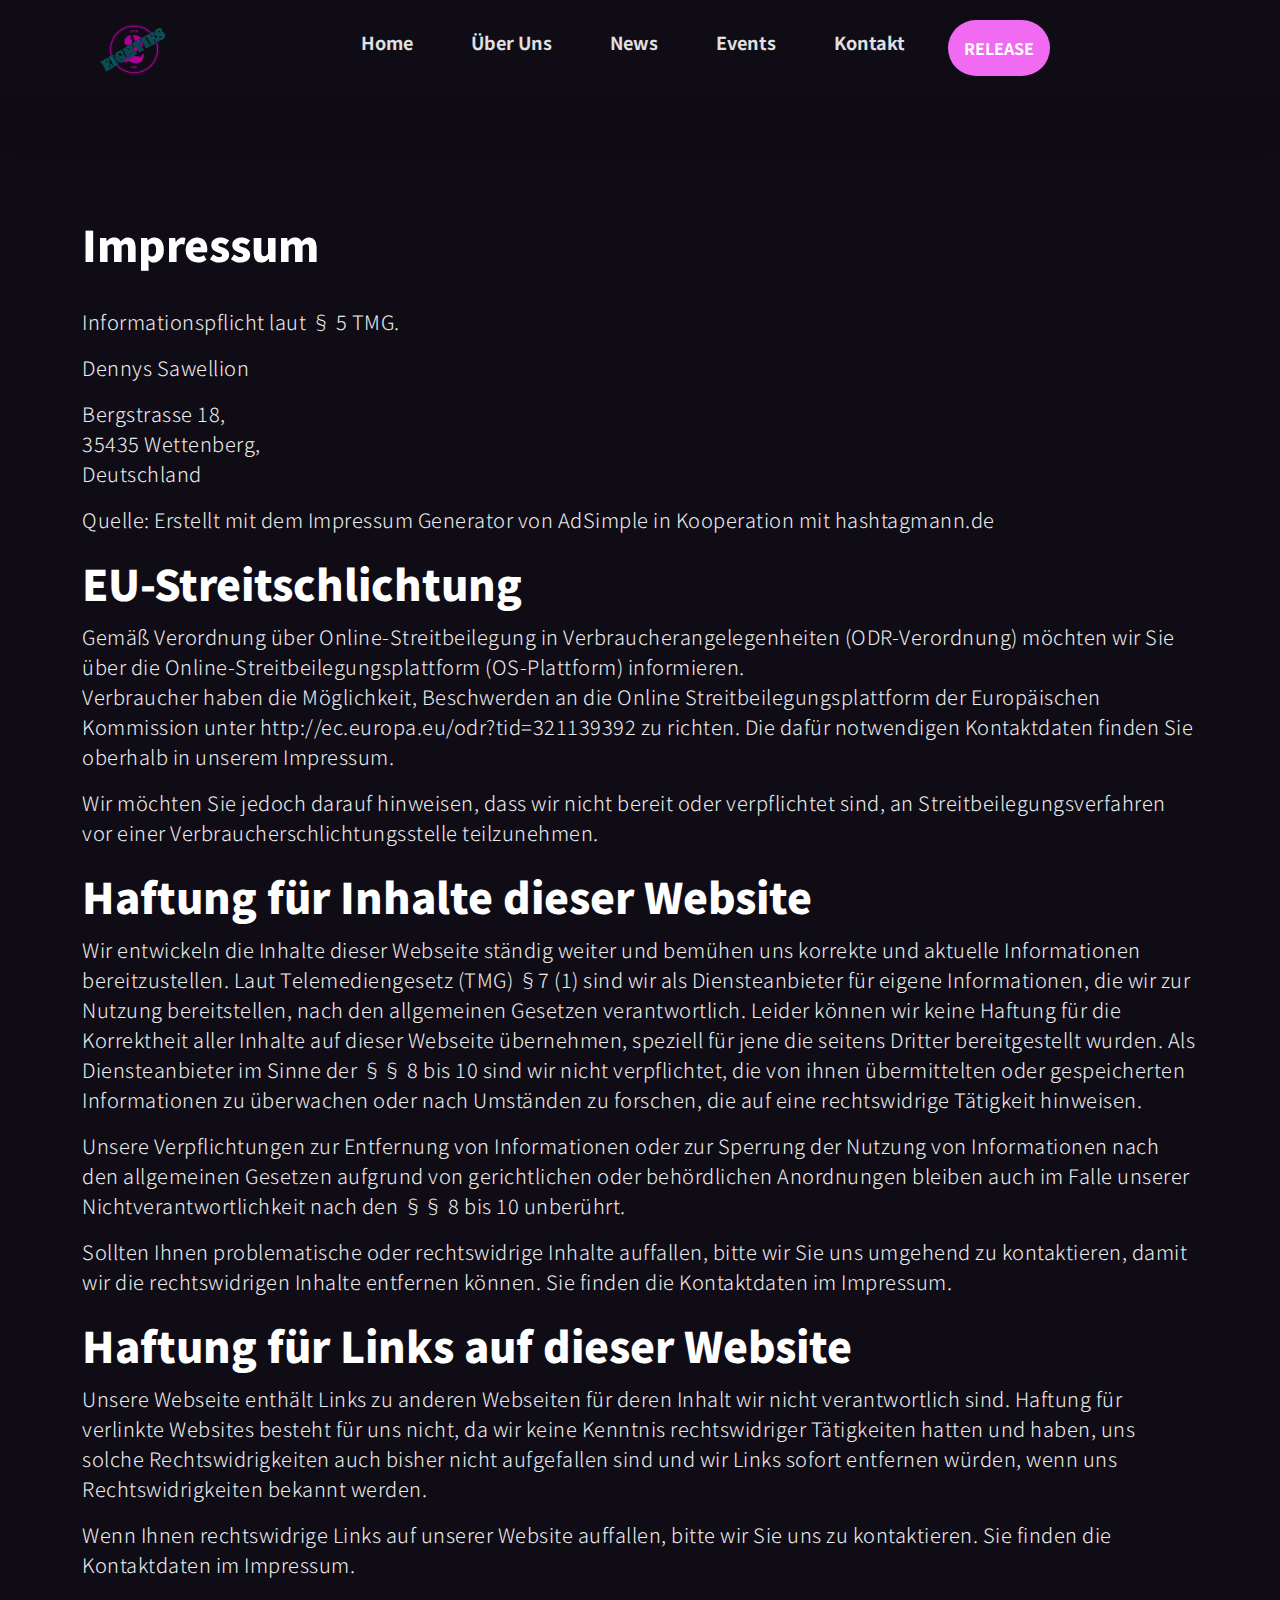
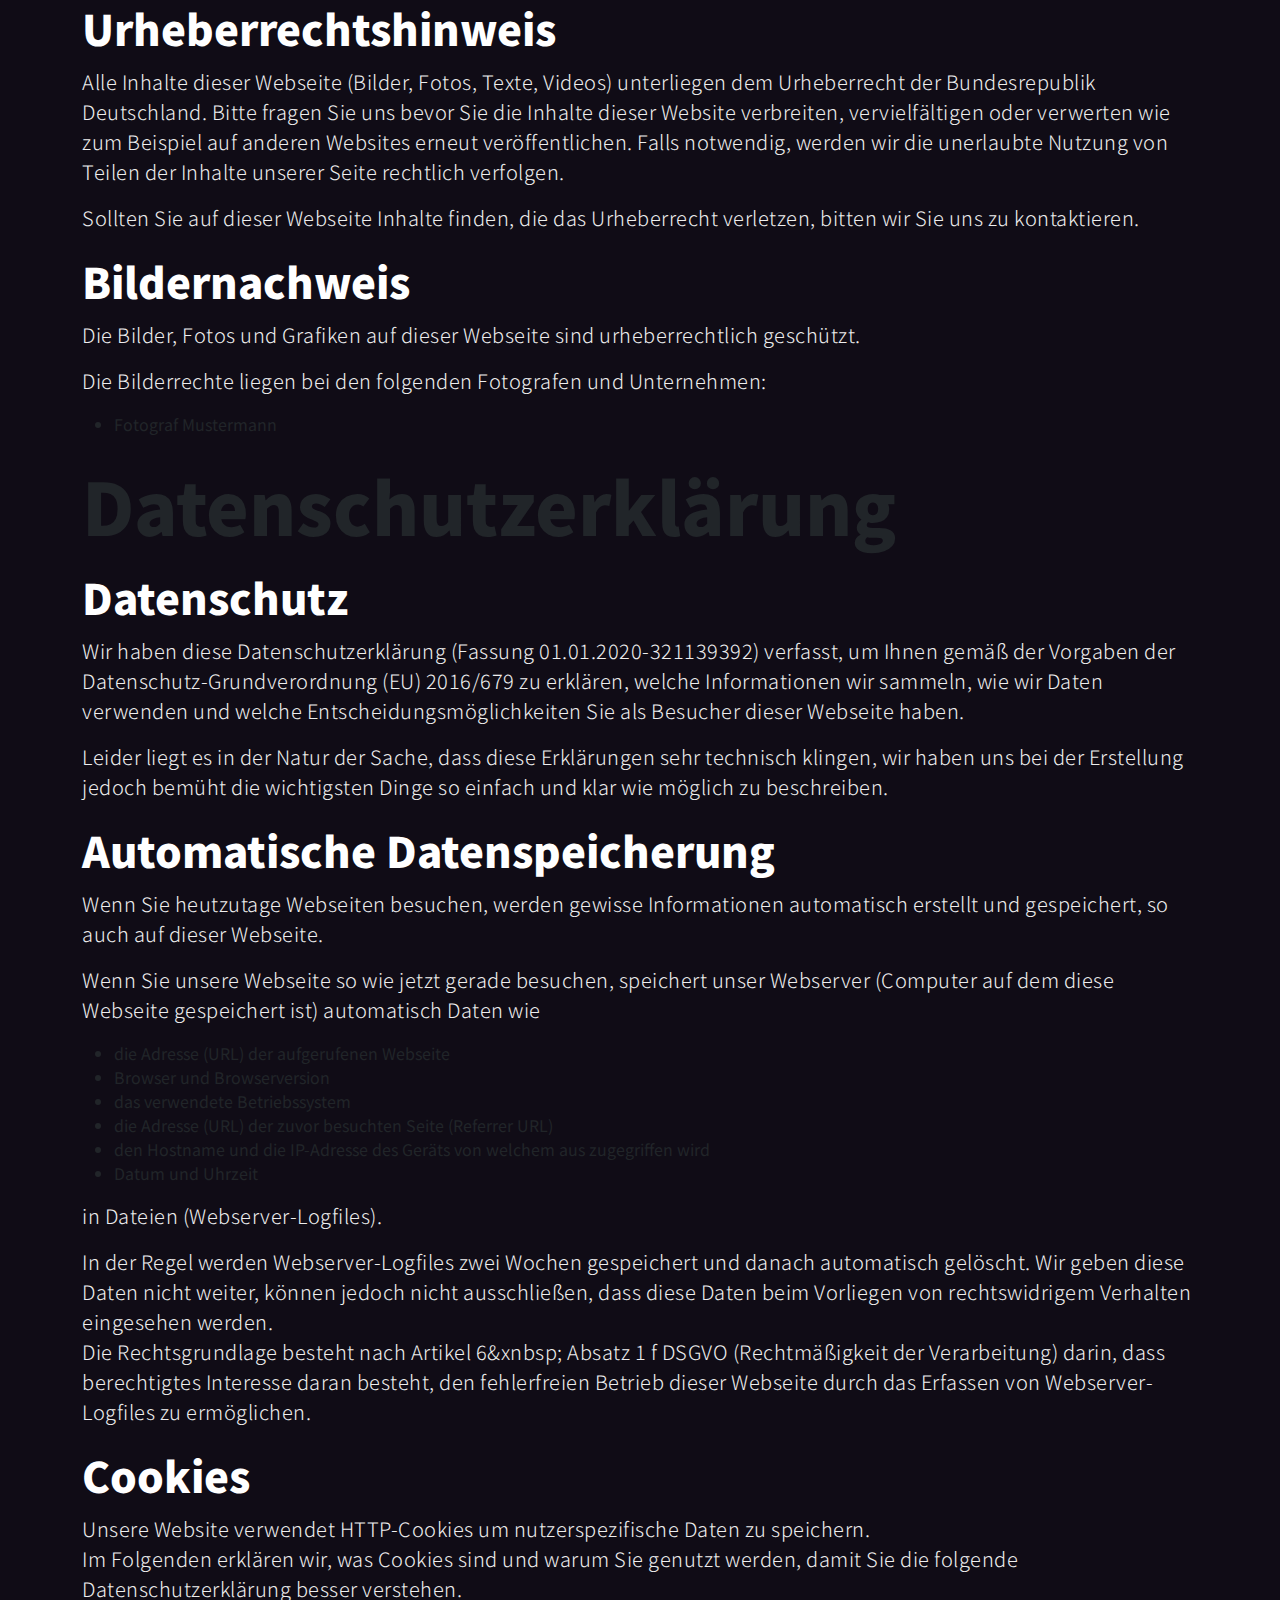
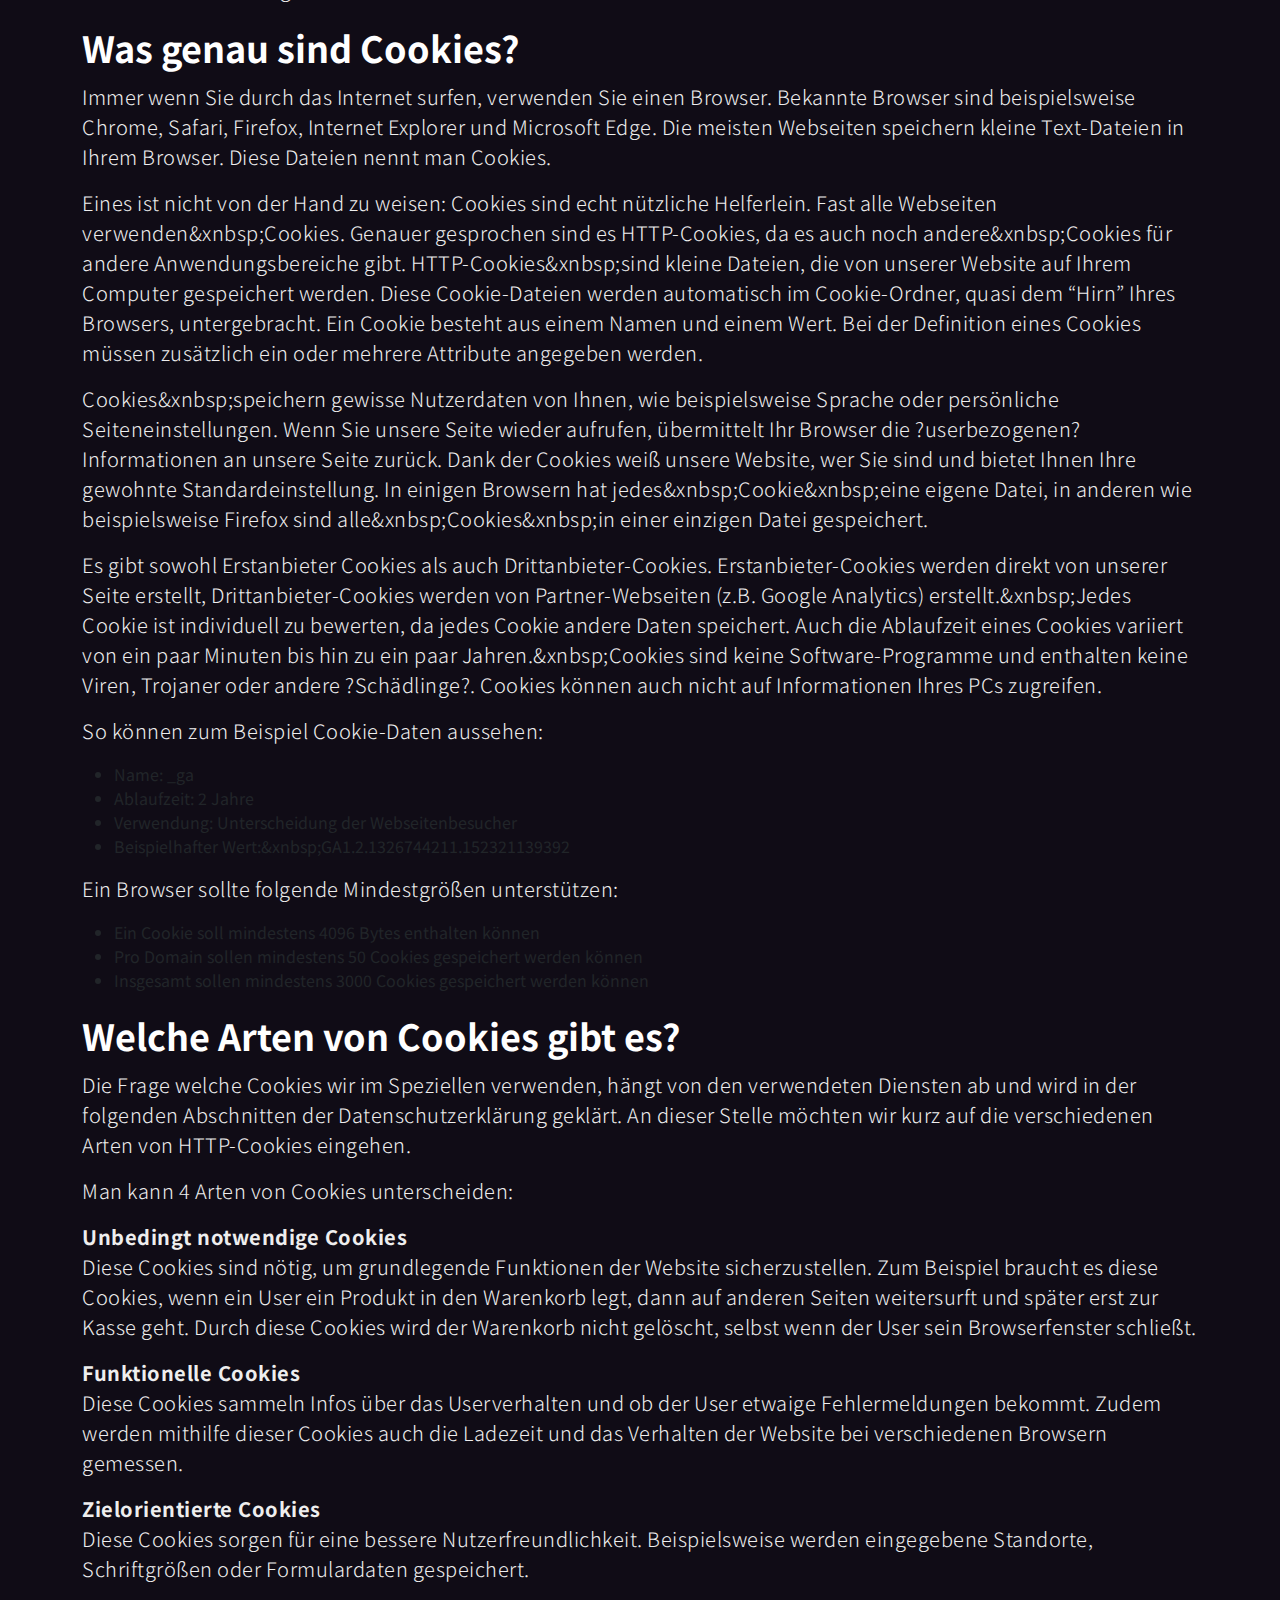
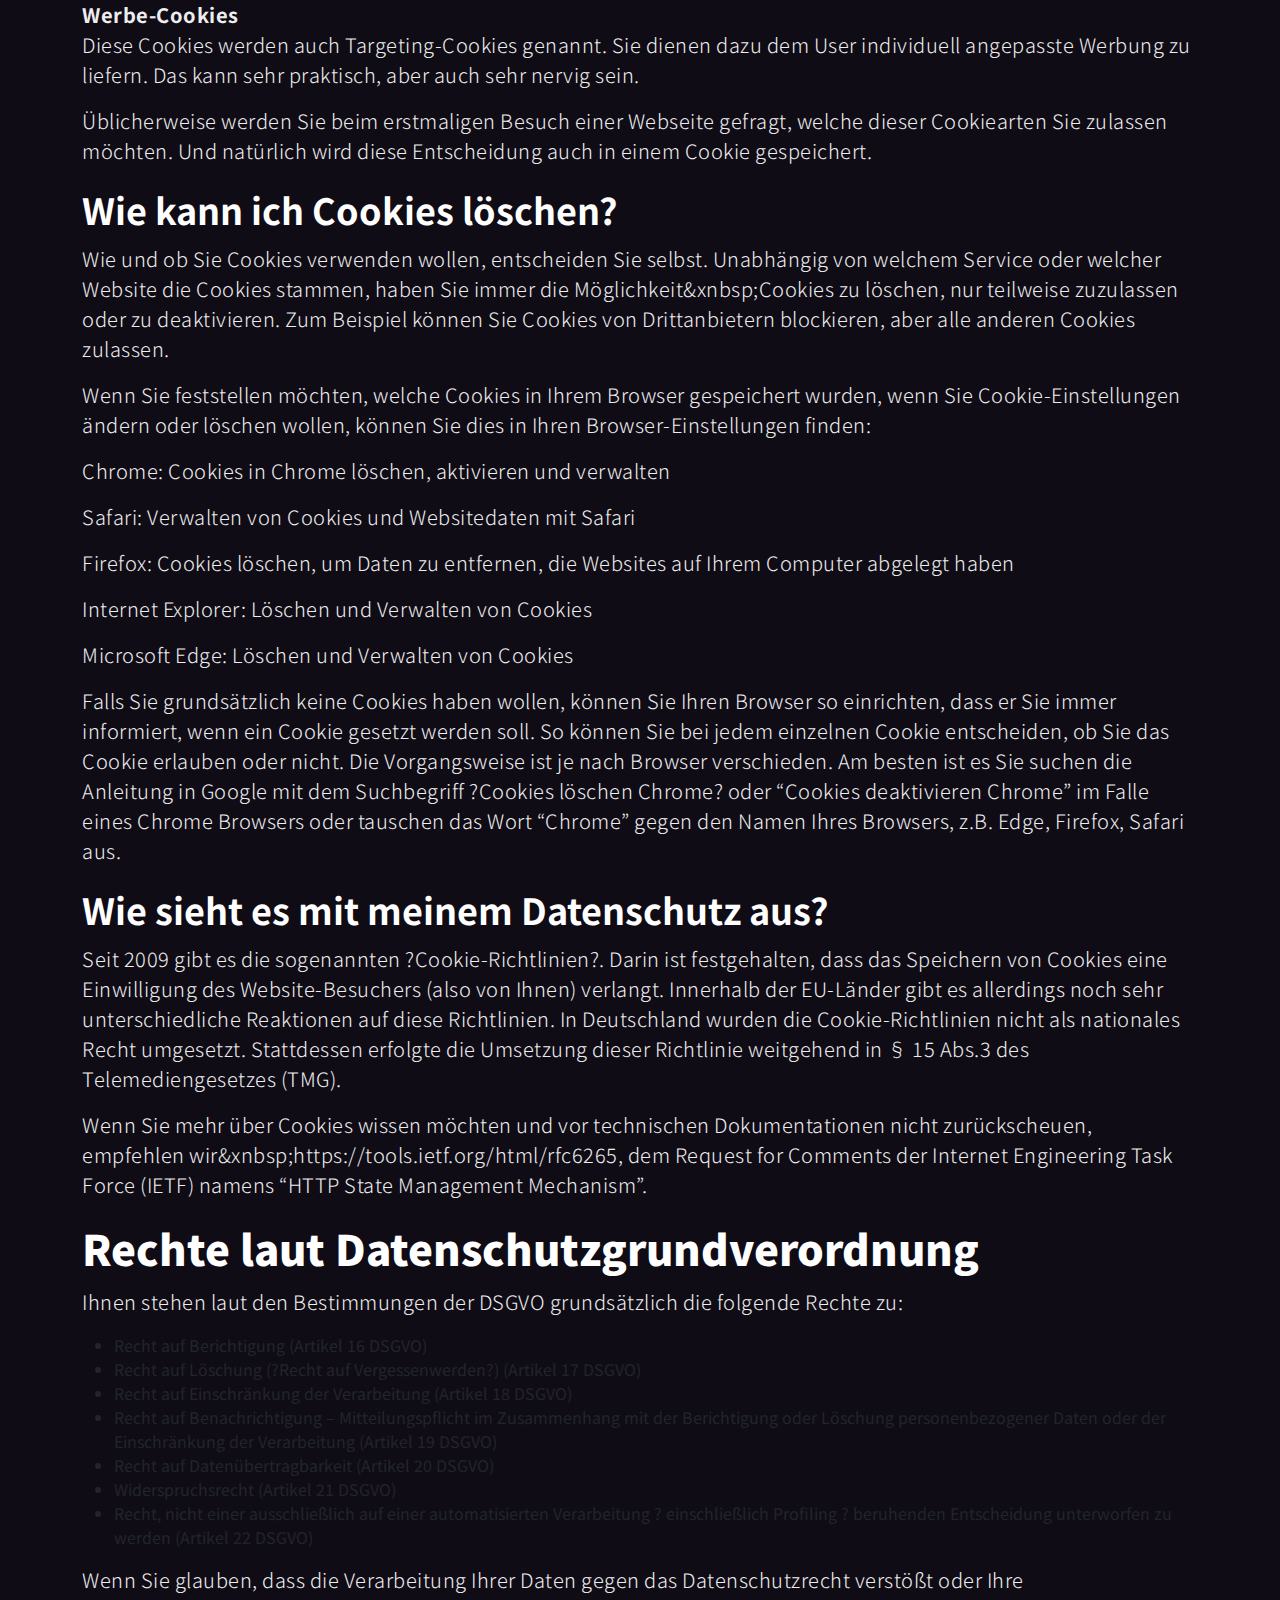
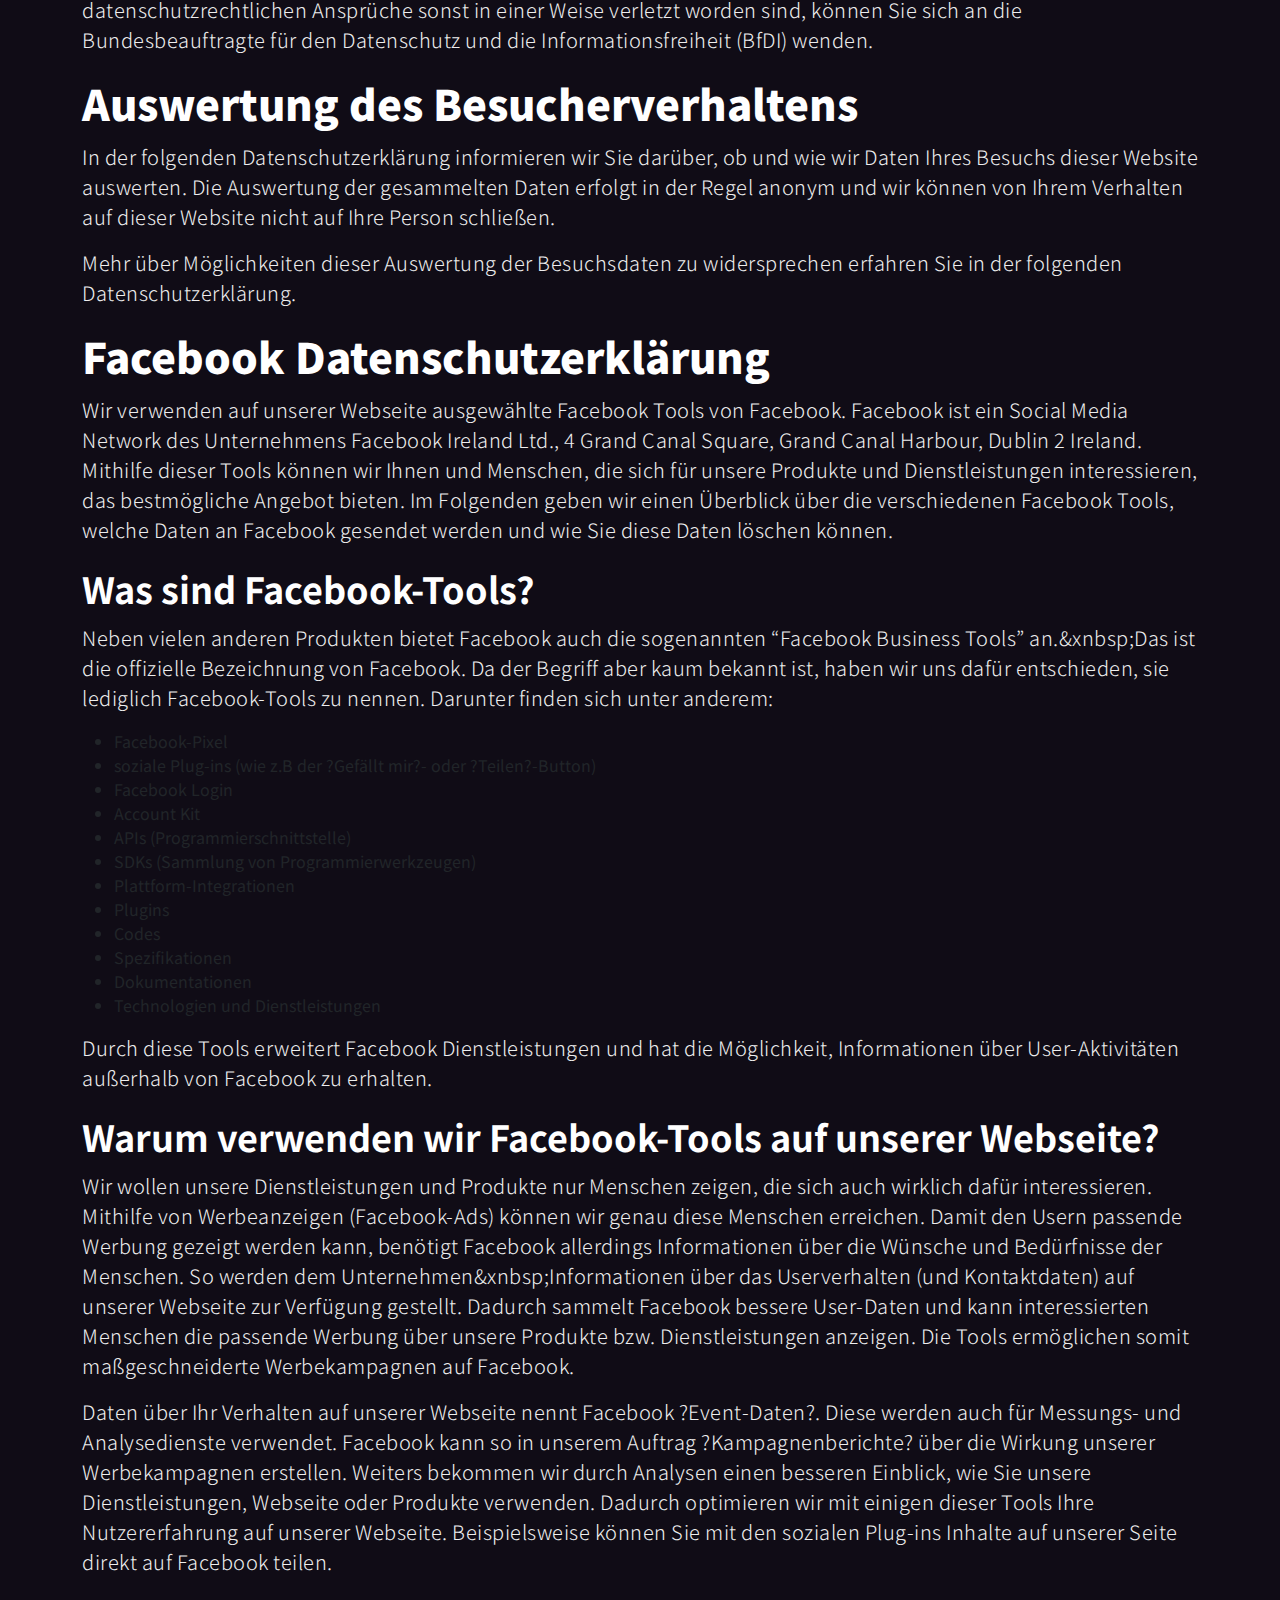
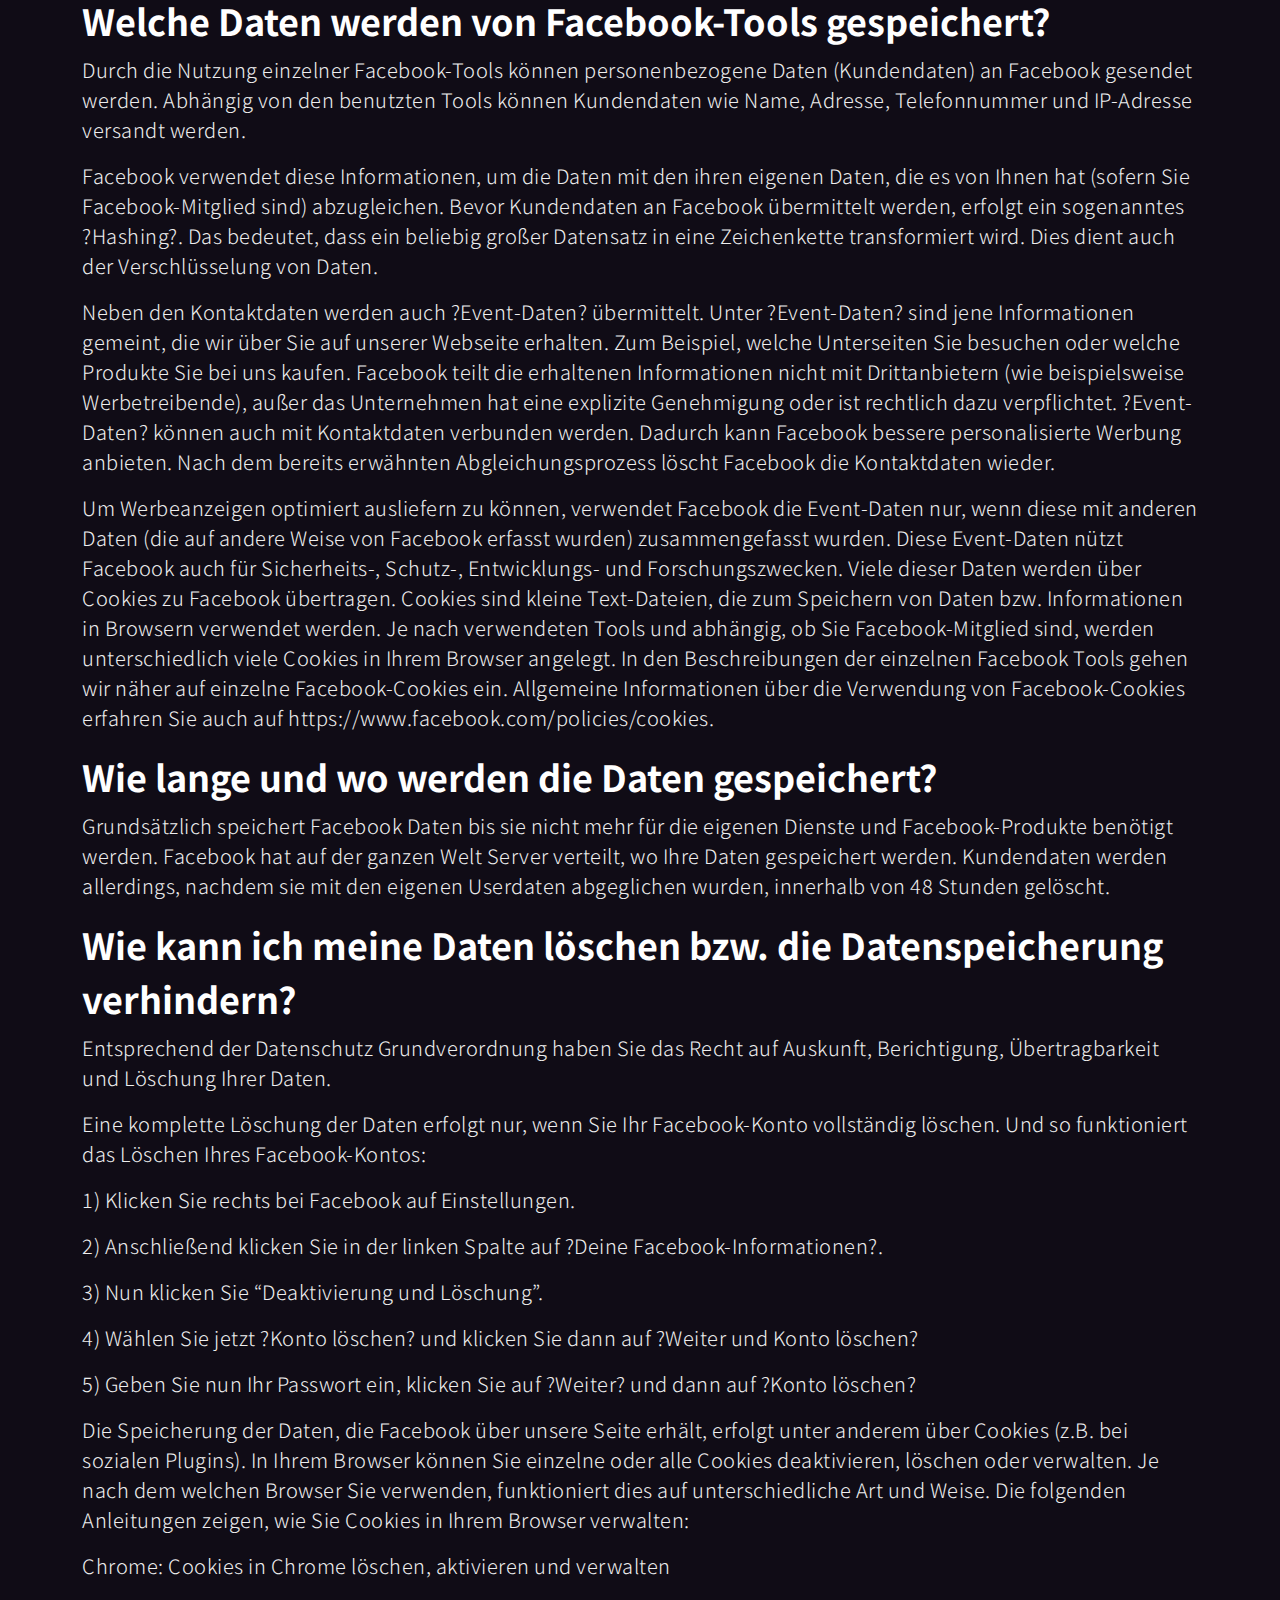
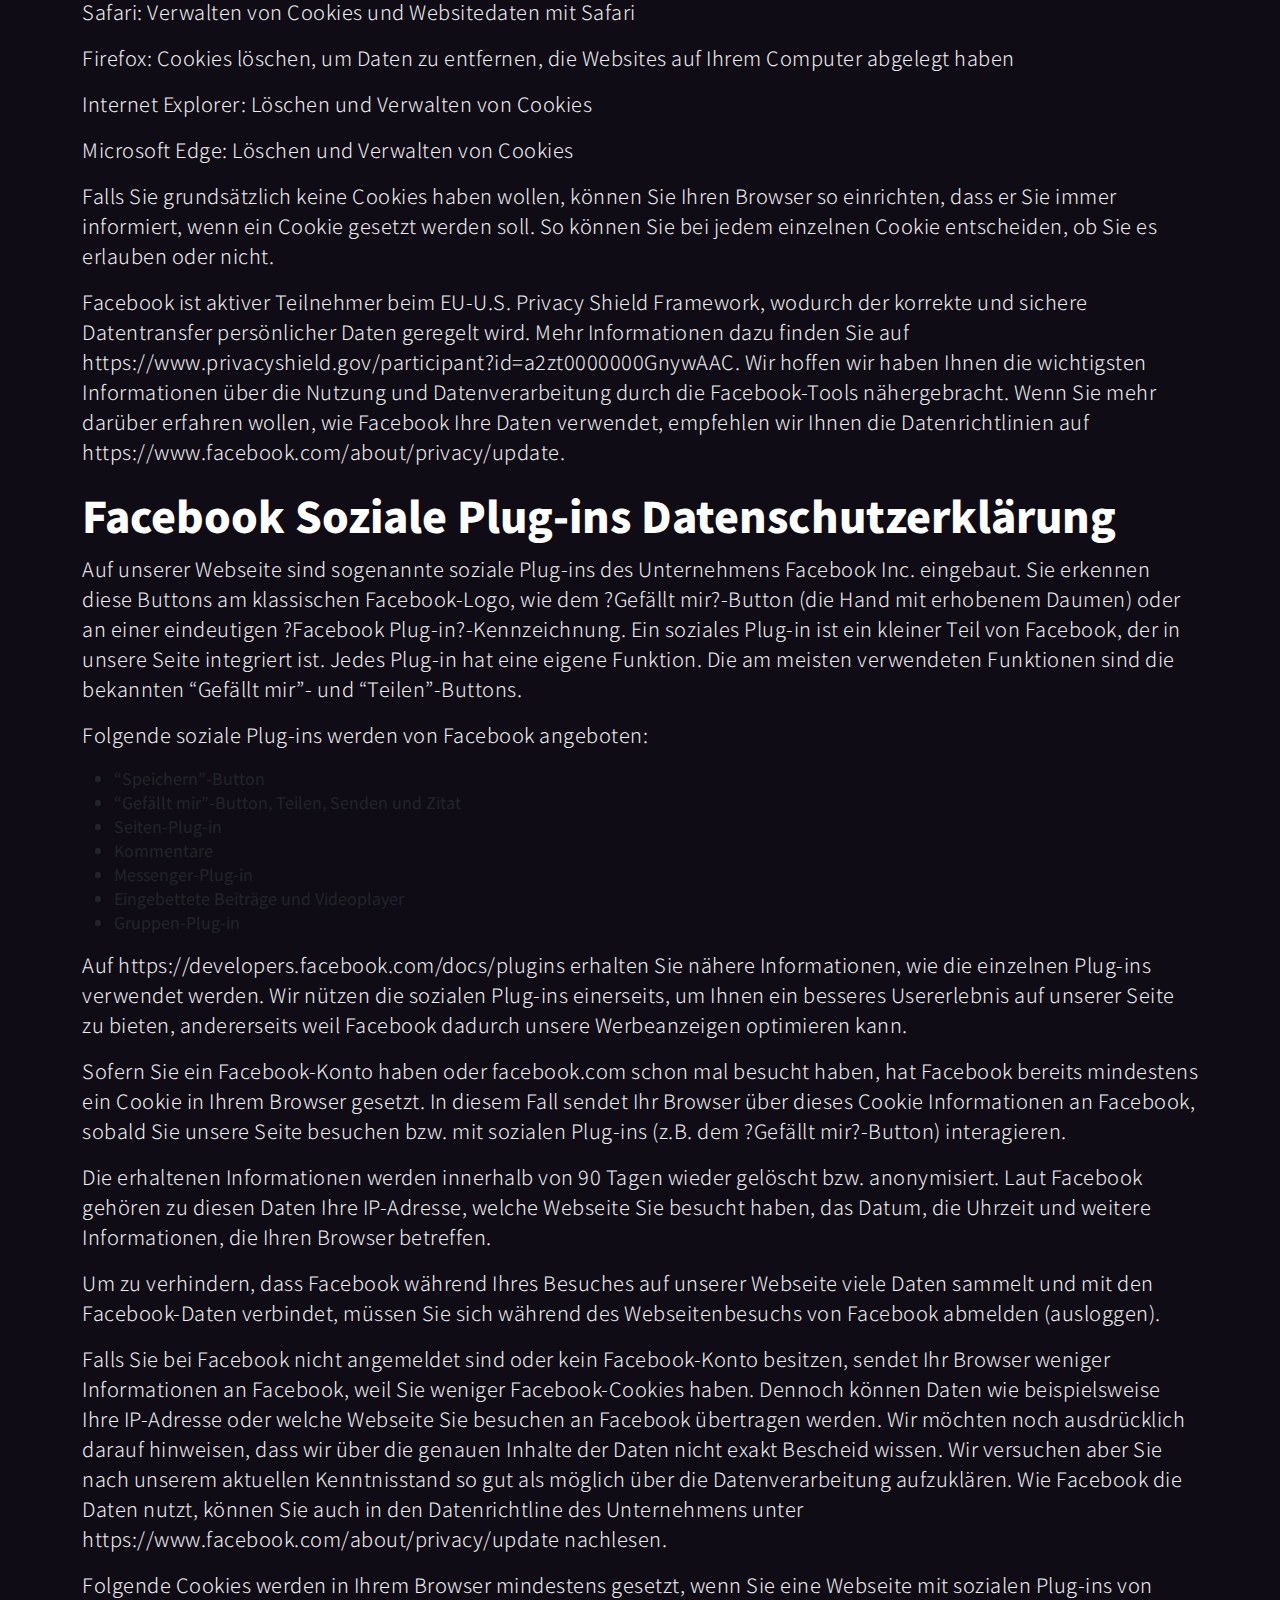
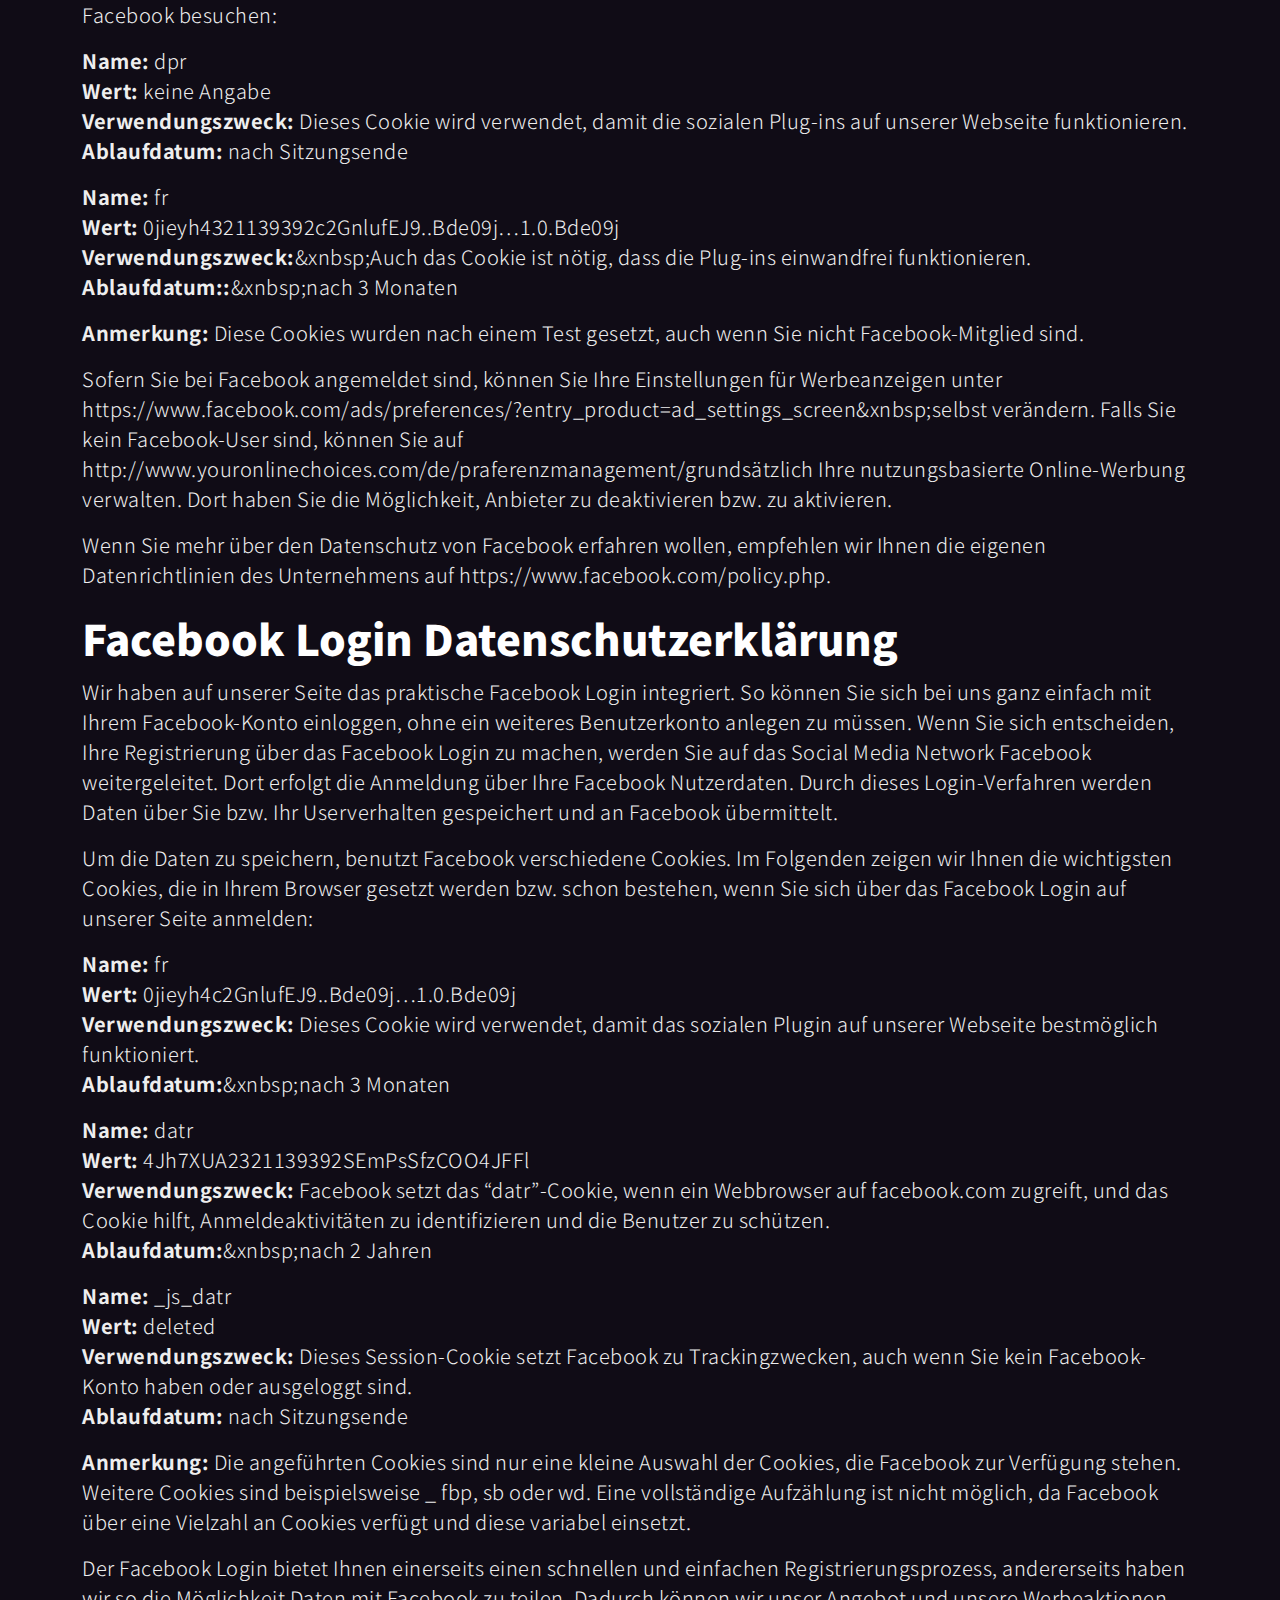
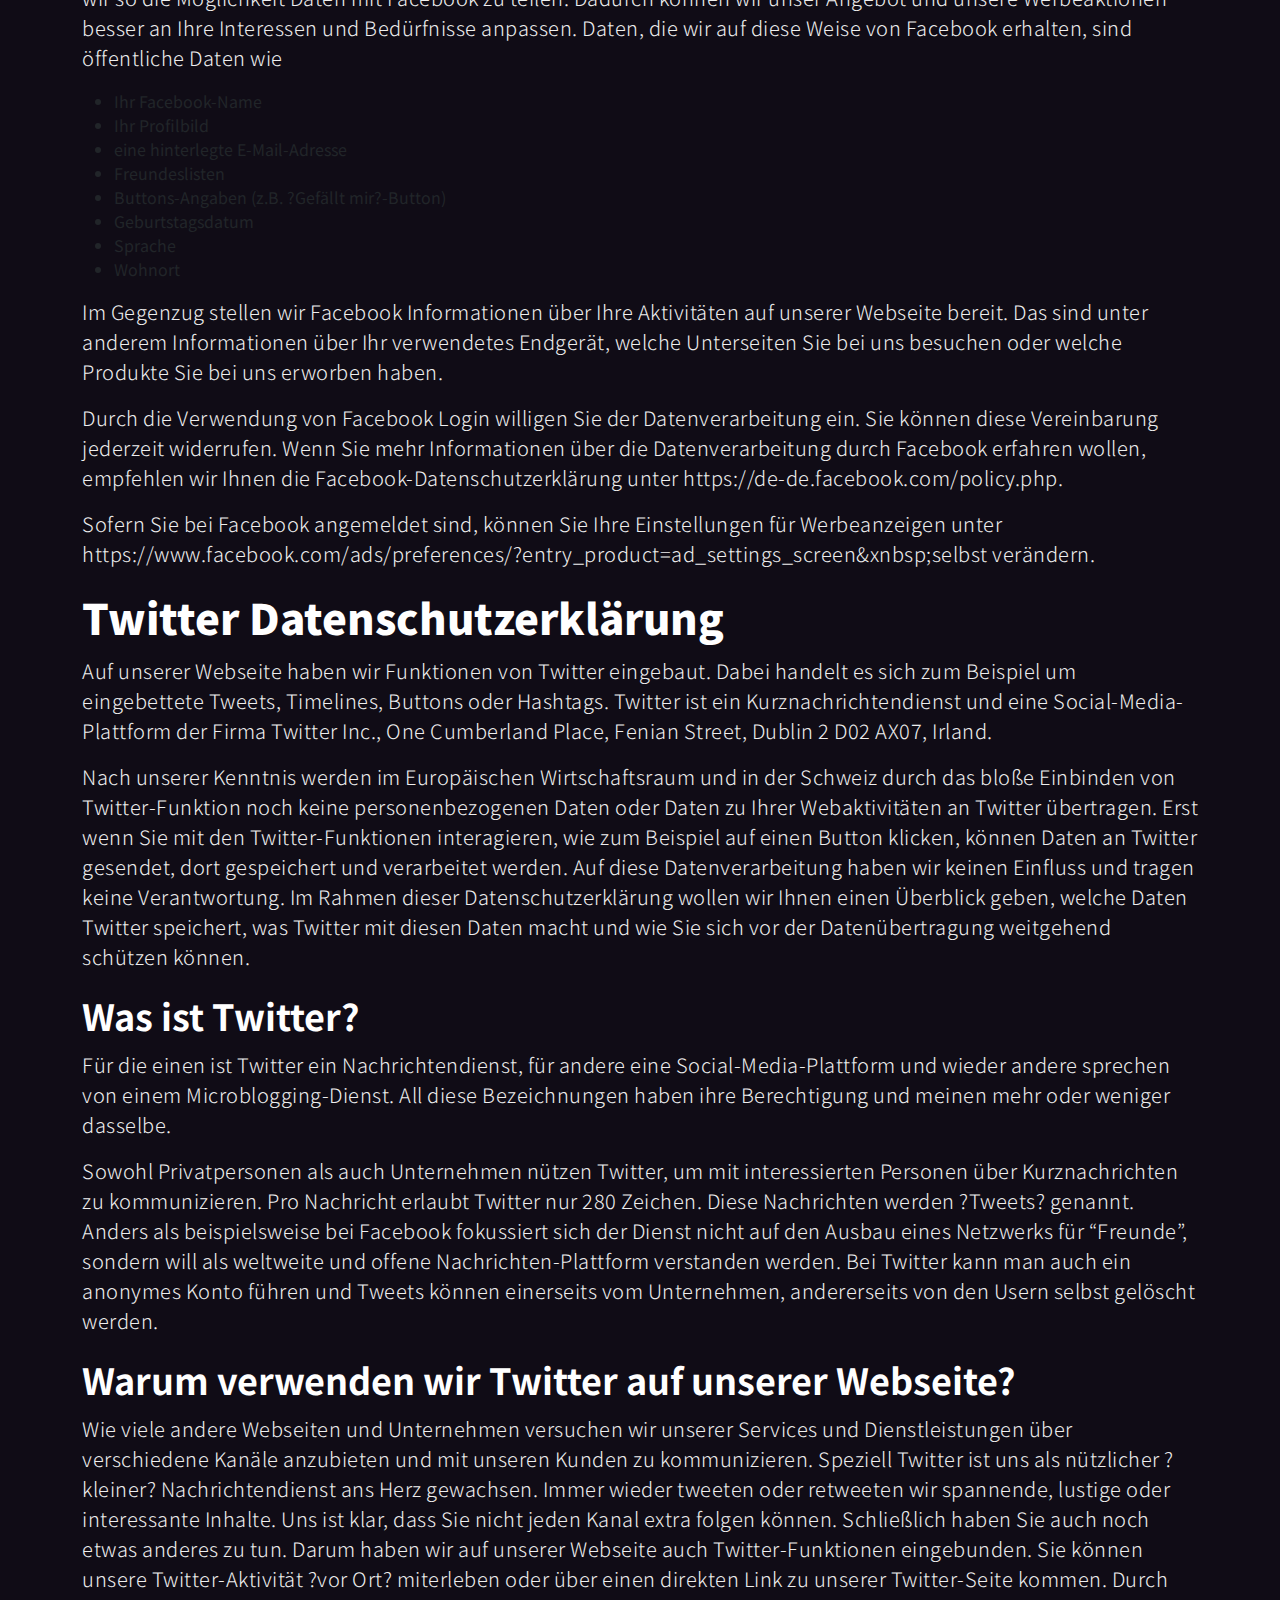
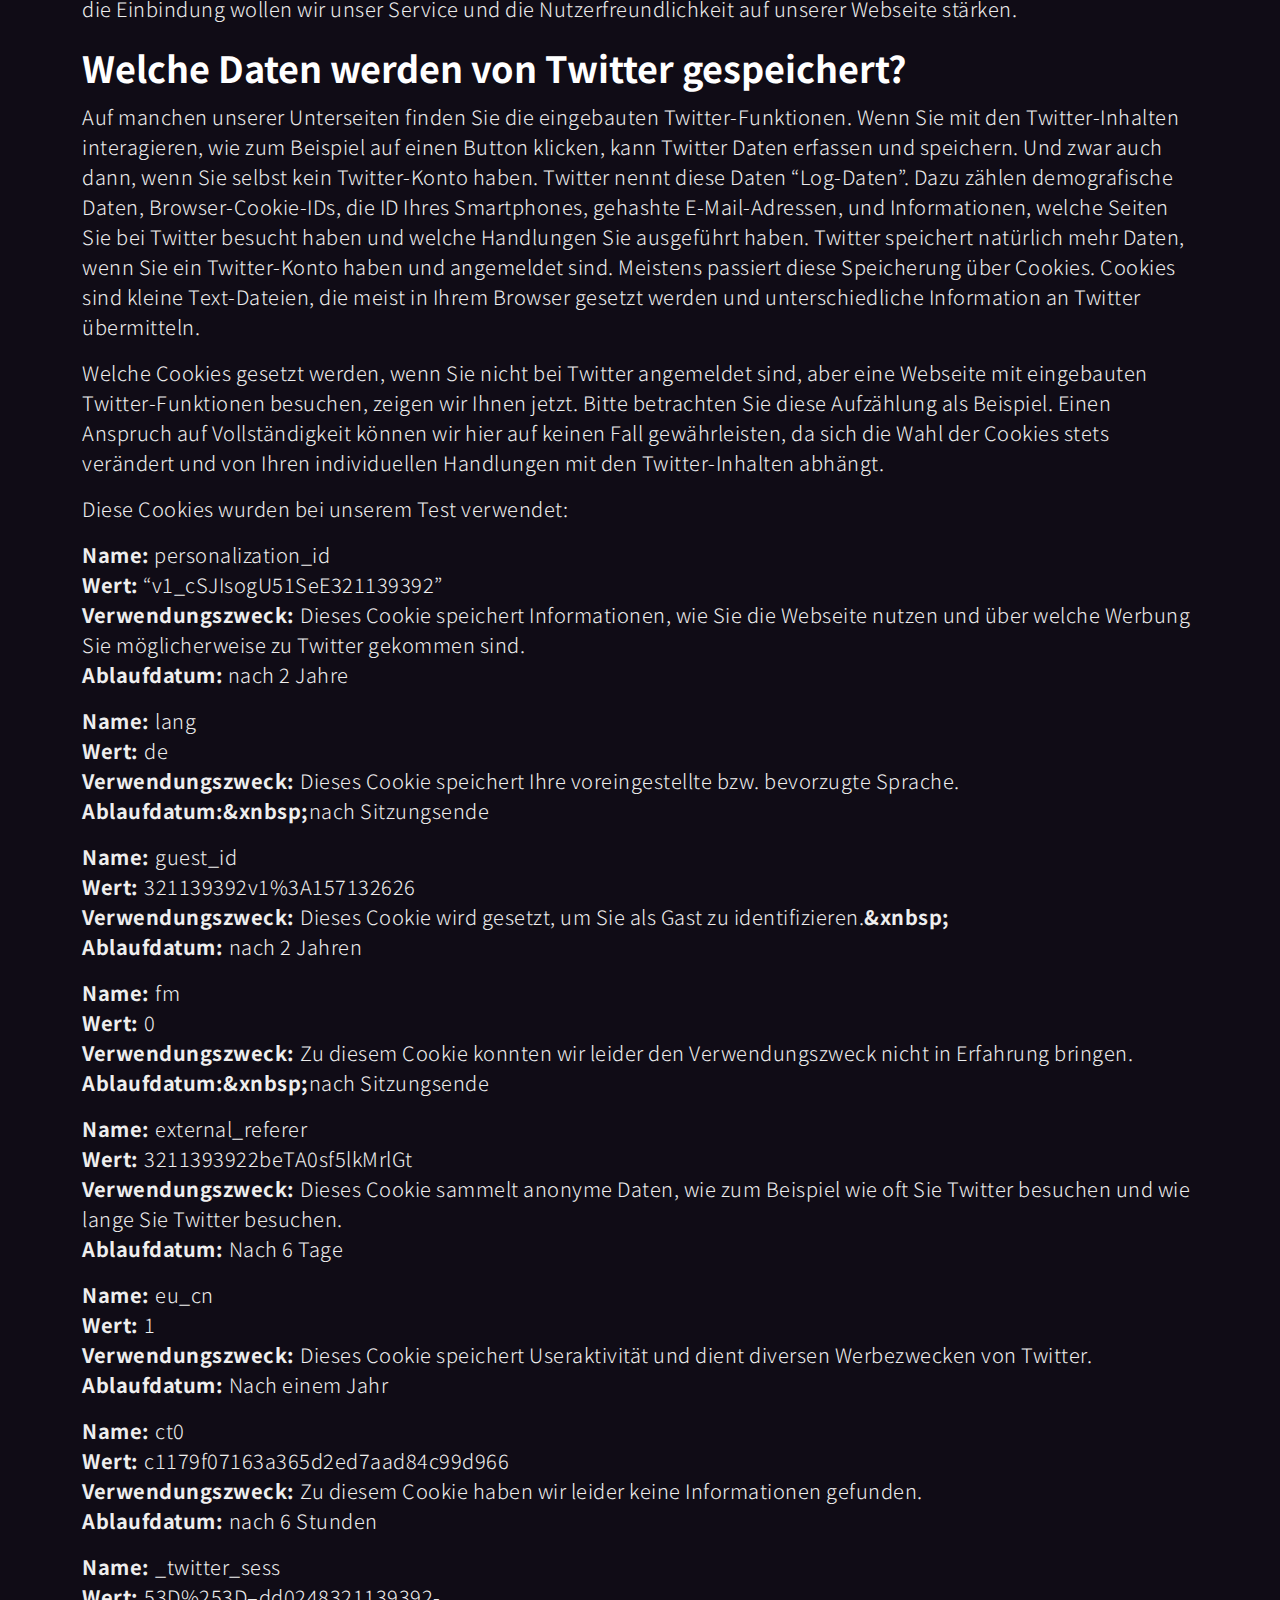
==== commit 284e0e4b: "Update impressum.html" ====
--- a/impressum.html
+++ b/impressum.html
@@ -68,6 +68,12 @@
 
                             <li class="nav-item">
                                 <a class="nav-link" href="index.html#contact">Kontakt</a>
+                            </li>
+
+                            <li class="nav-item">
+                                <a class="col-lg-5 col-12 mx-auto mt-5" href="index.html#release">
+                                    <button type="submit" class="form-control">RELEASE</button>
+                                </a>
                             </li>
                         </ul>
                     </div>
@@ -490,4 +496,4 @@
         <script src="js/custom.js"></script>
 
     </body>
-</html>+</html>
--- a/css/styles.css
+++ b/css/styles.css
@@ -67,4 +67,15 @@
 
 .accordion-collapse {
   background-color: var(--neon-green-light);
-}+}
+
+.hero {
+  height: 90vh;
+}
+
+.videoWrapper {
+  height: 100%;
+}
+.custom-video {
+  object-fit: cover;
+}
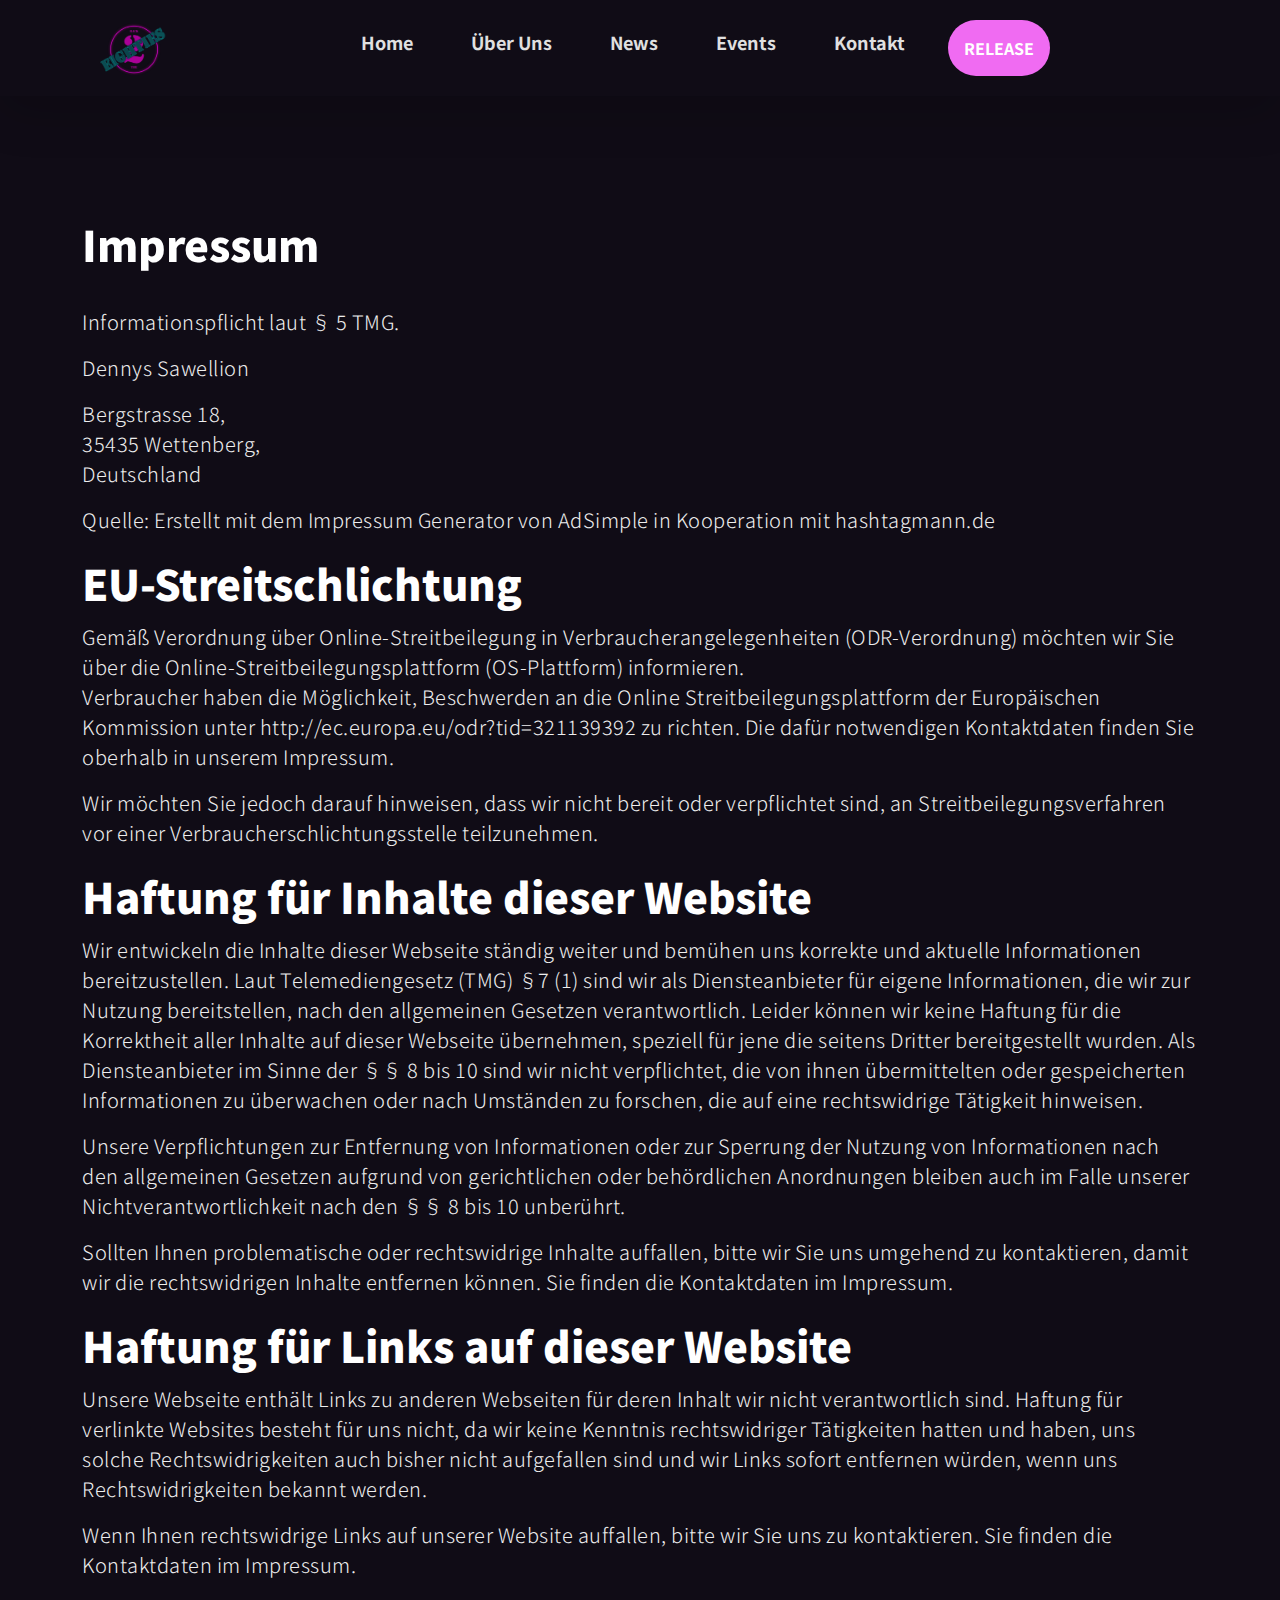
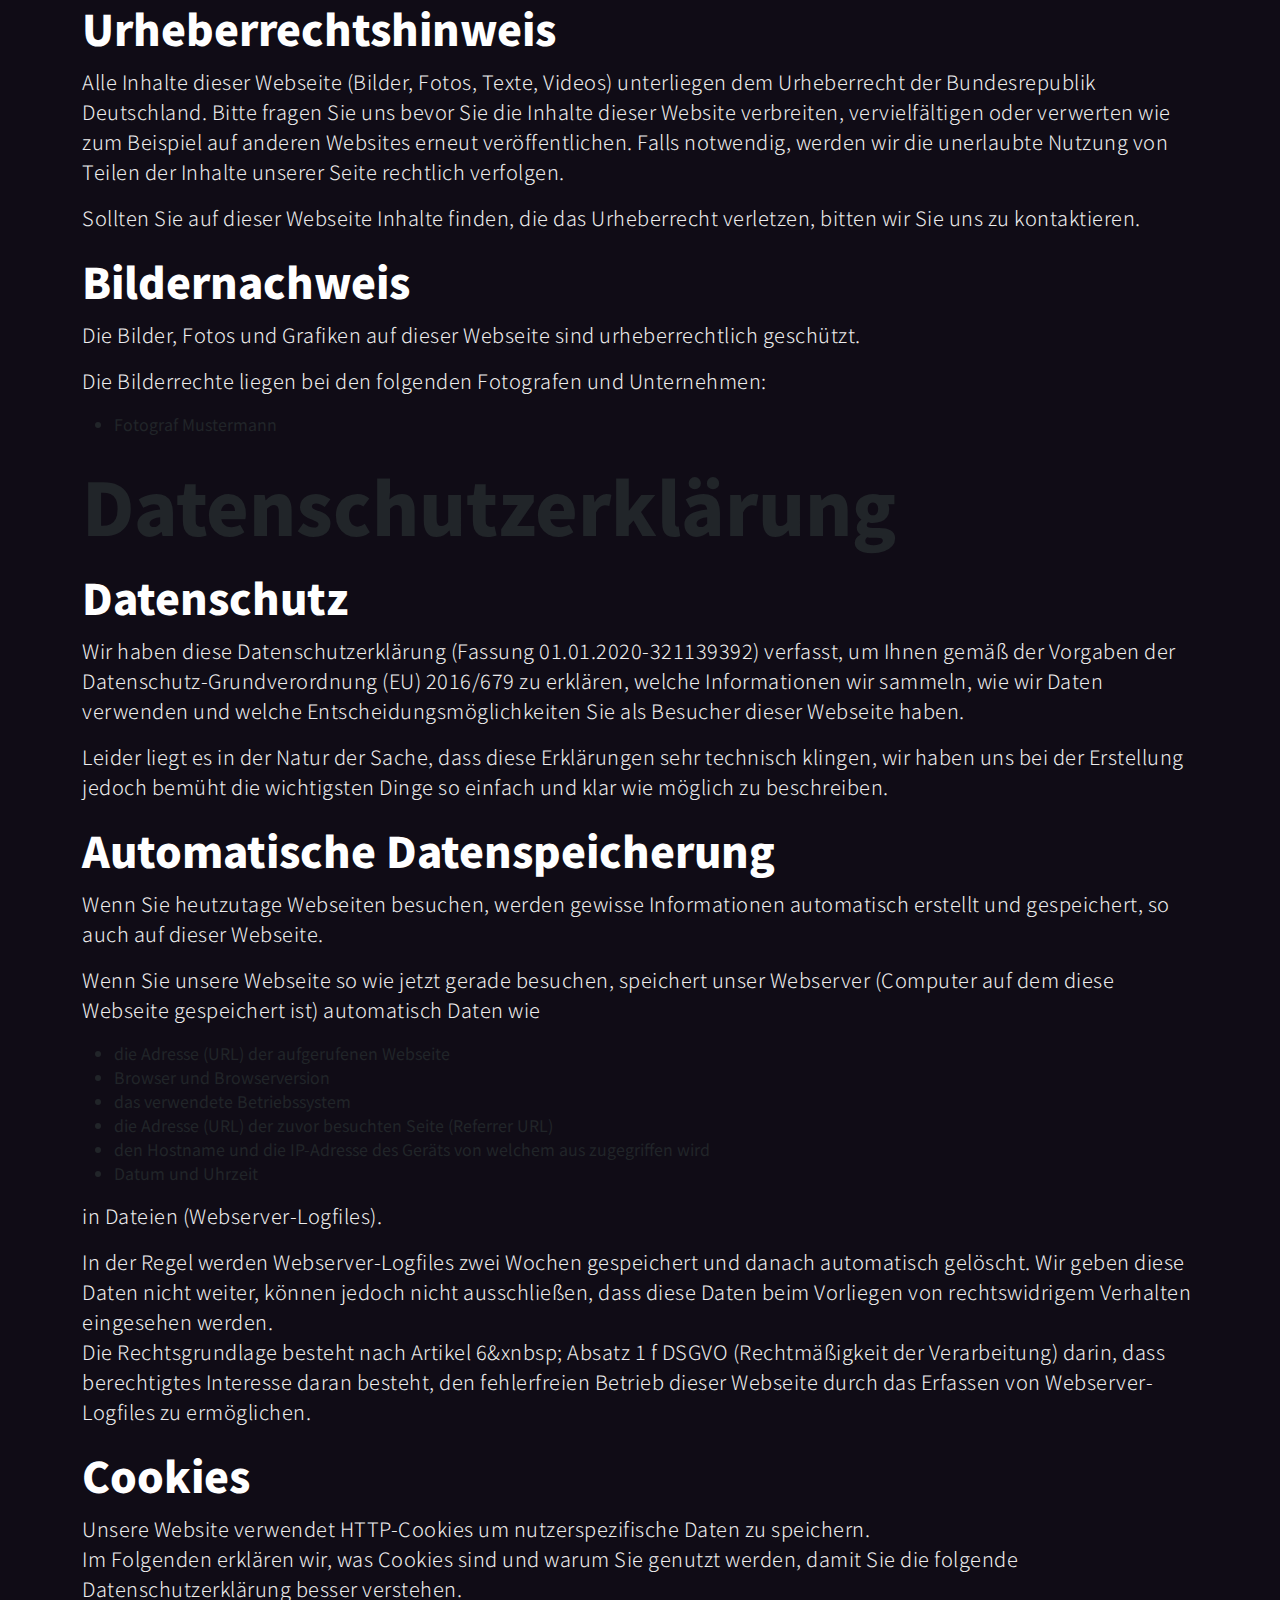
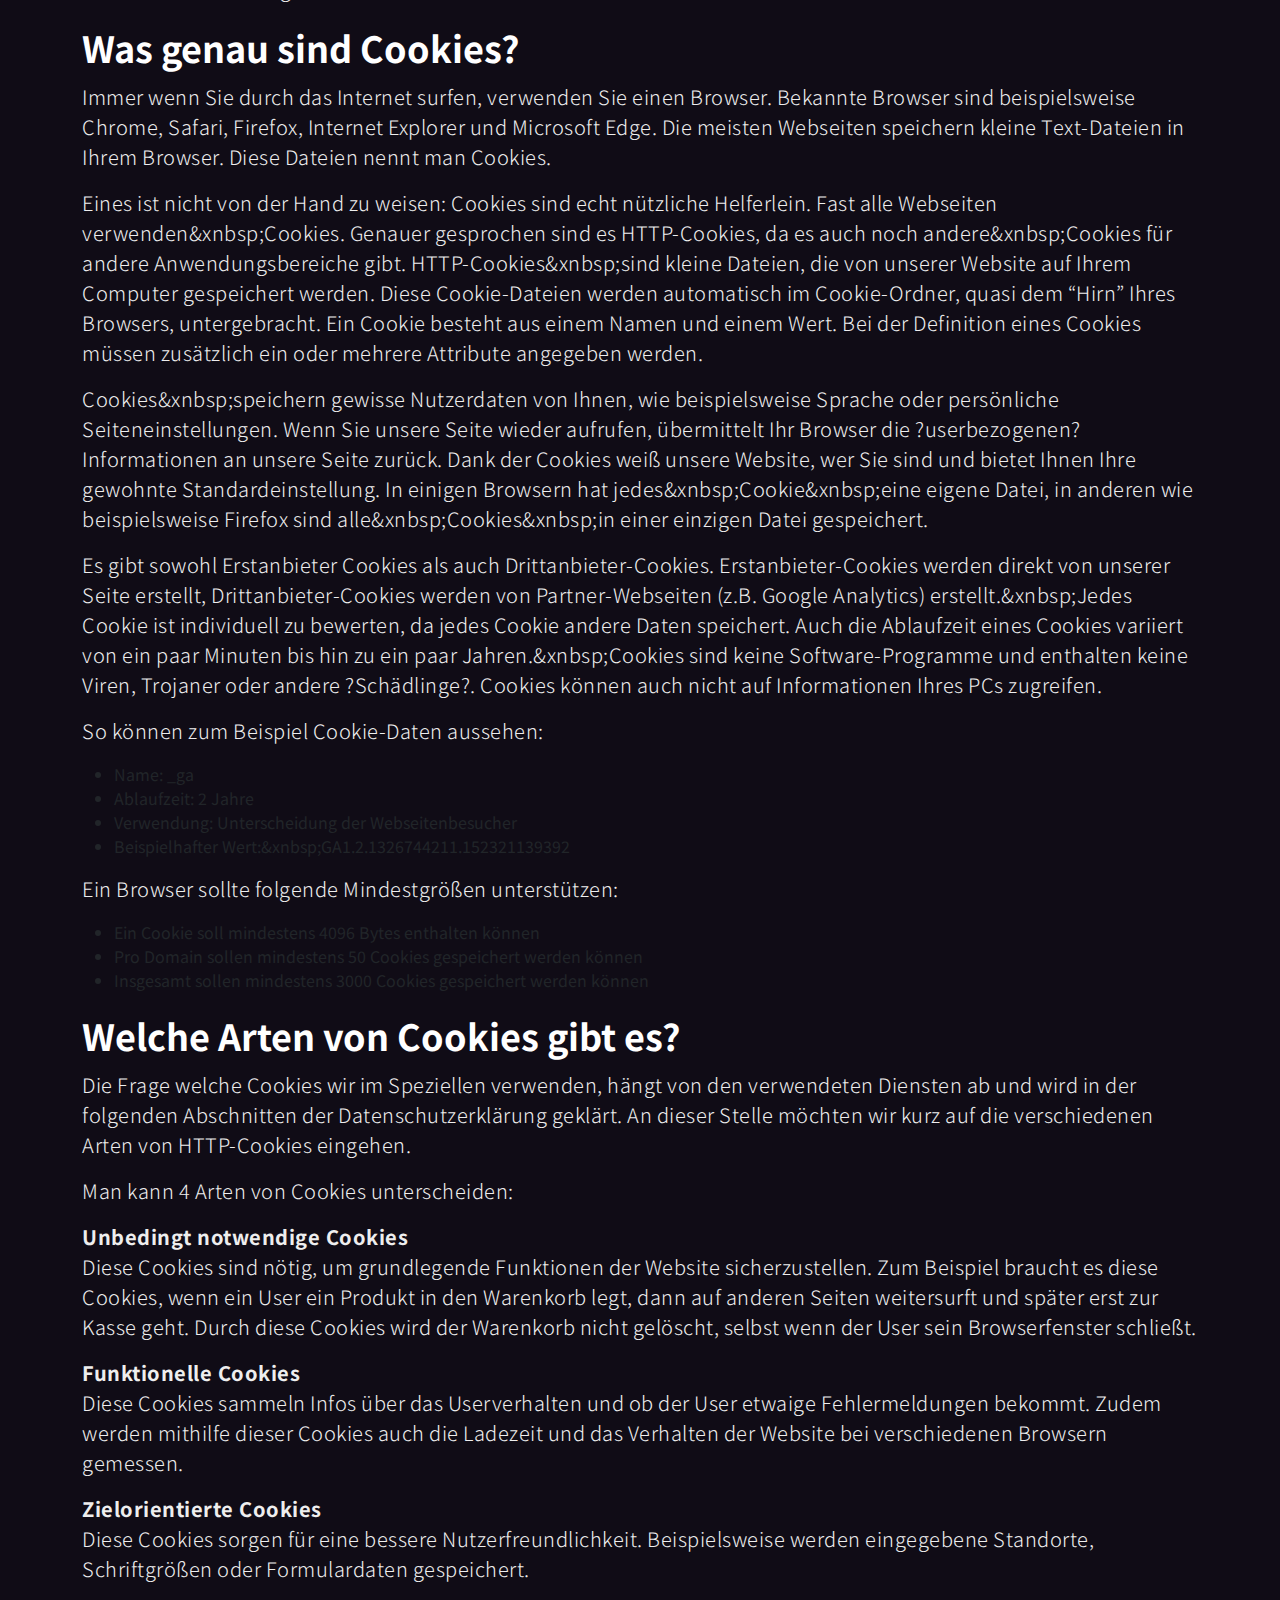
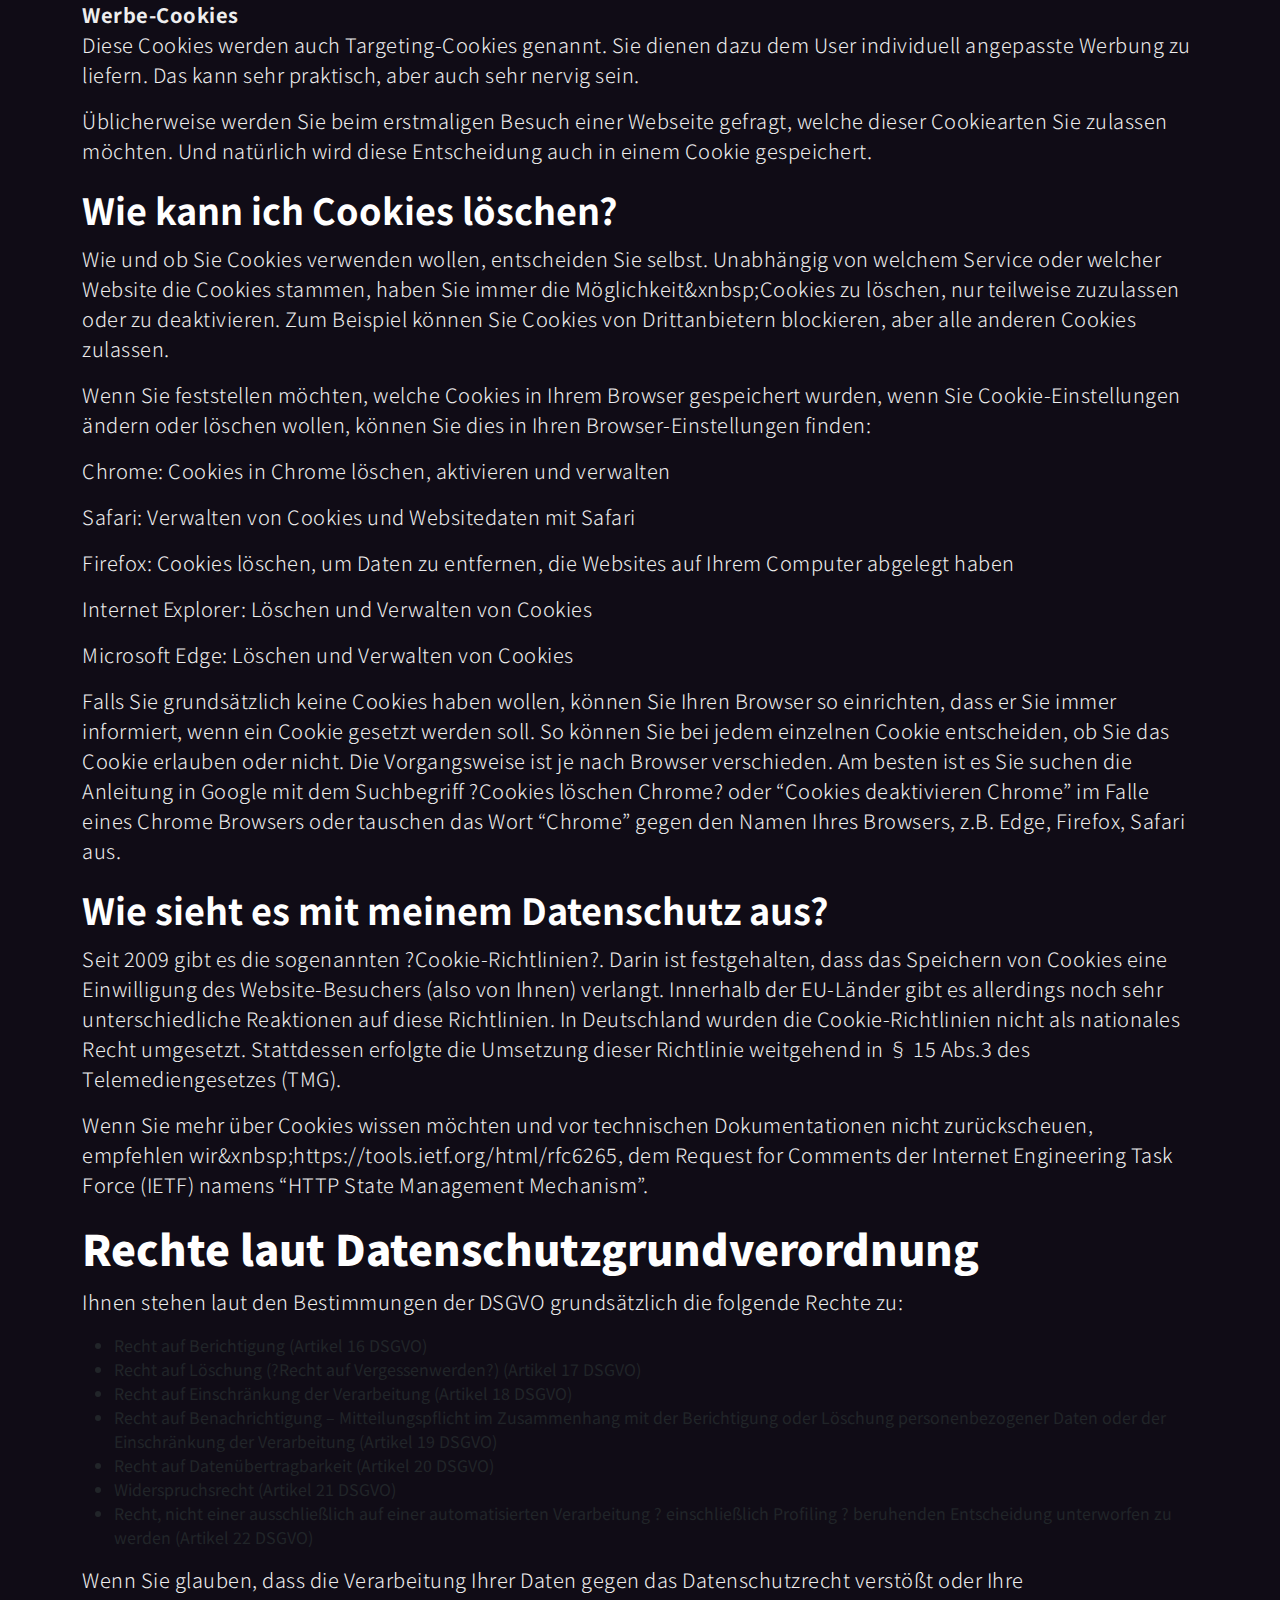
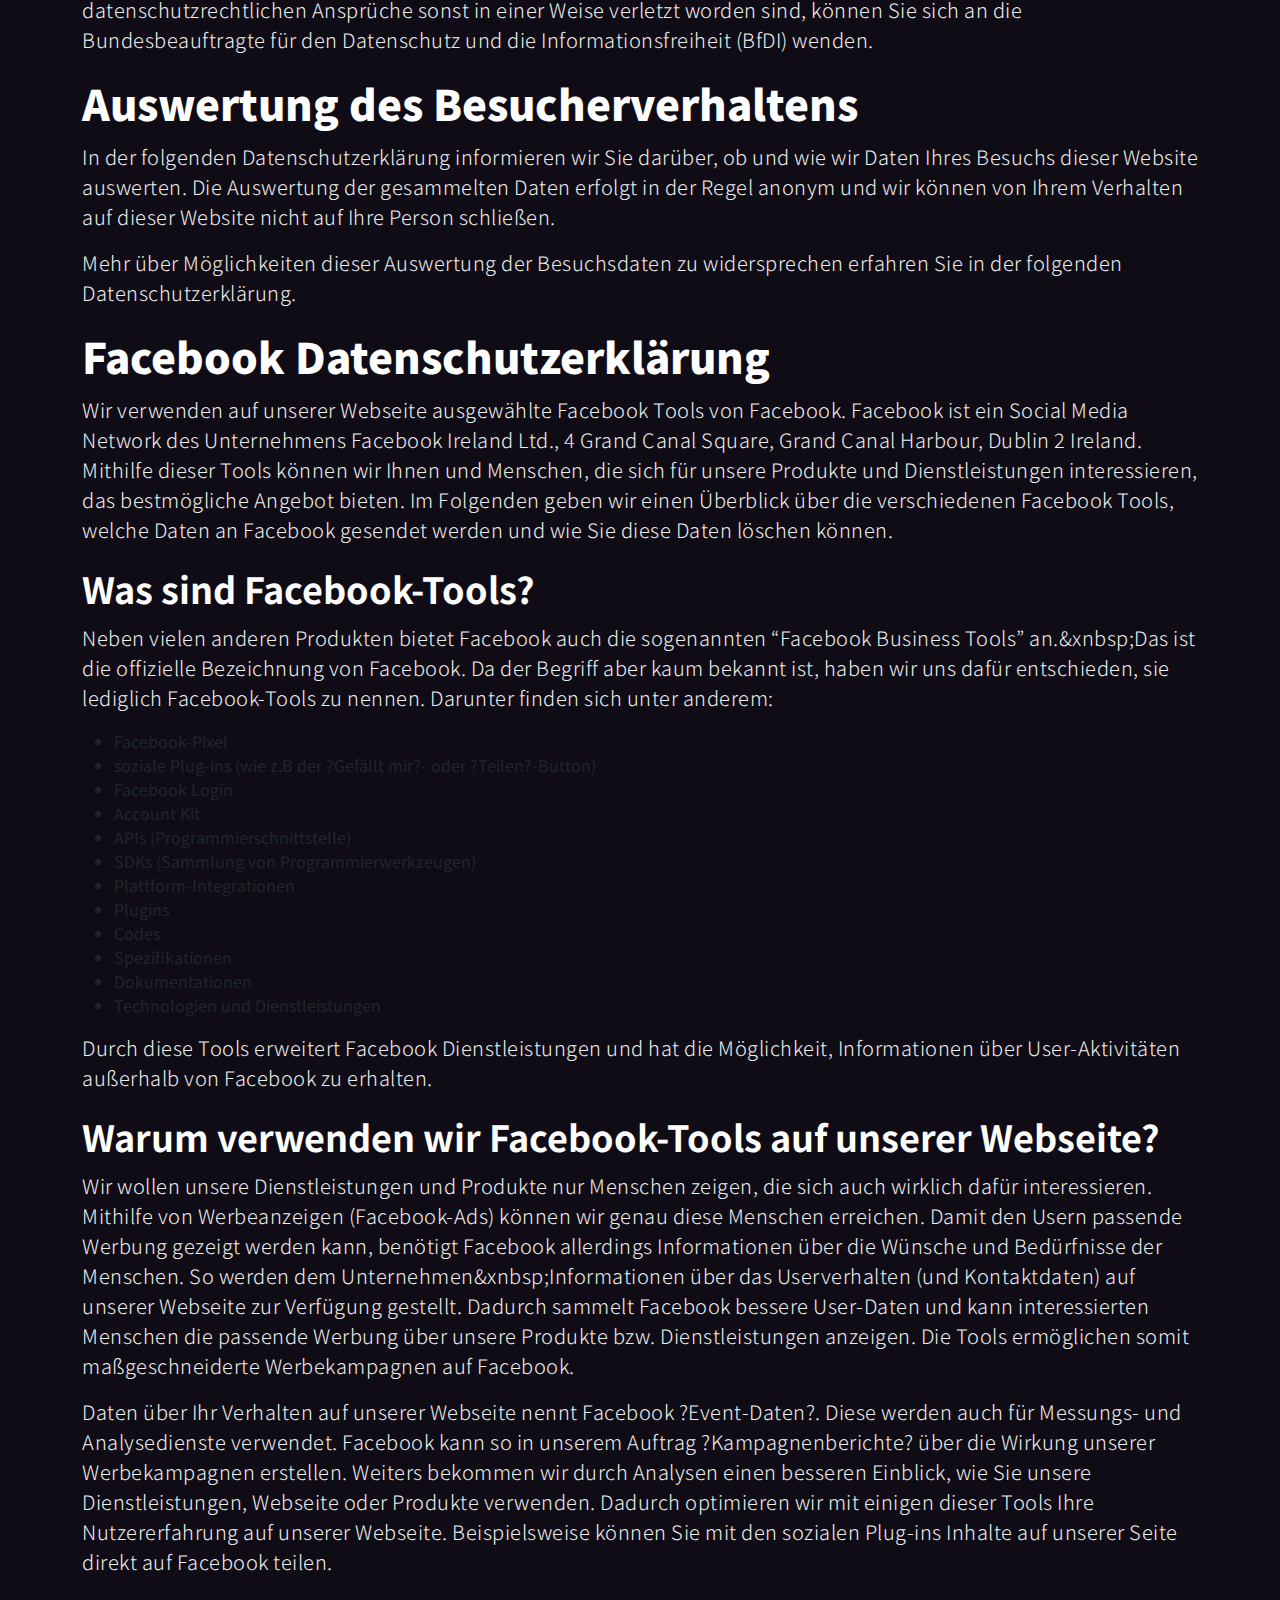
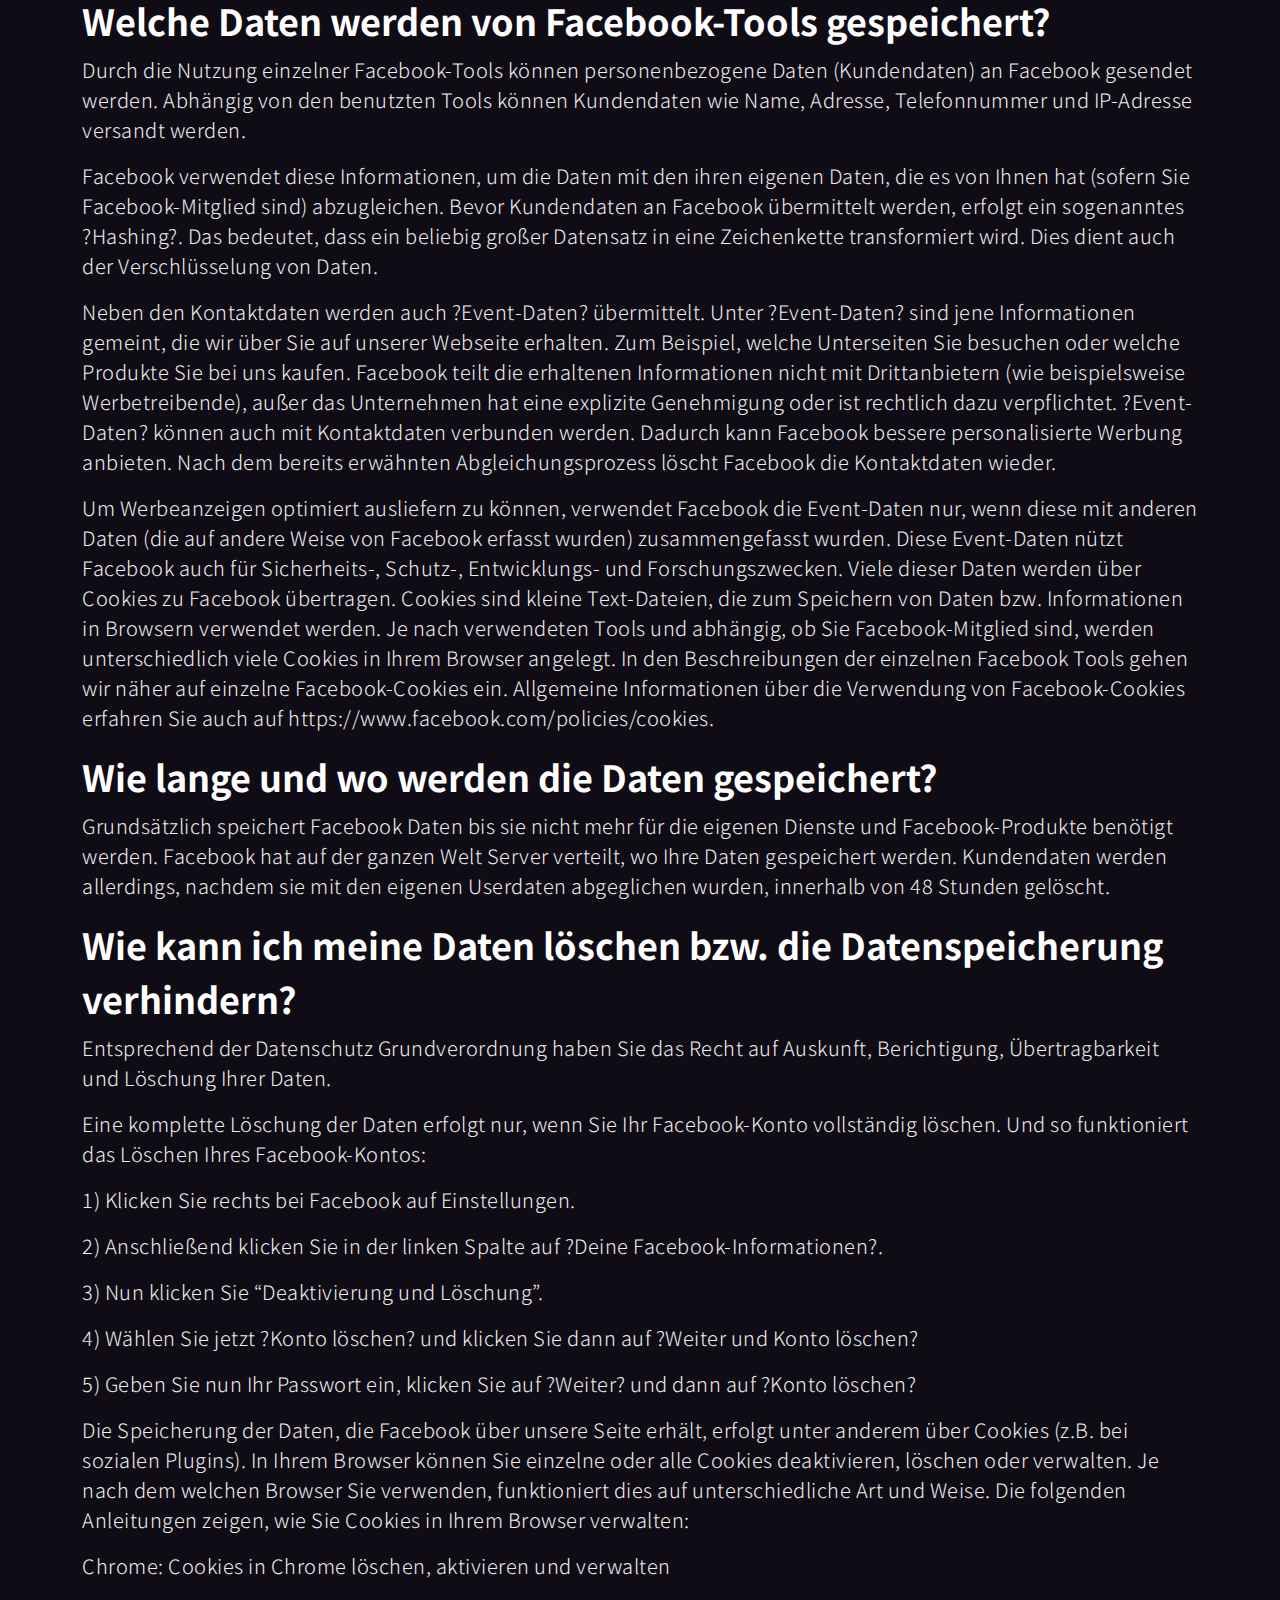
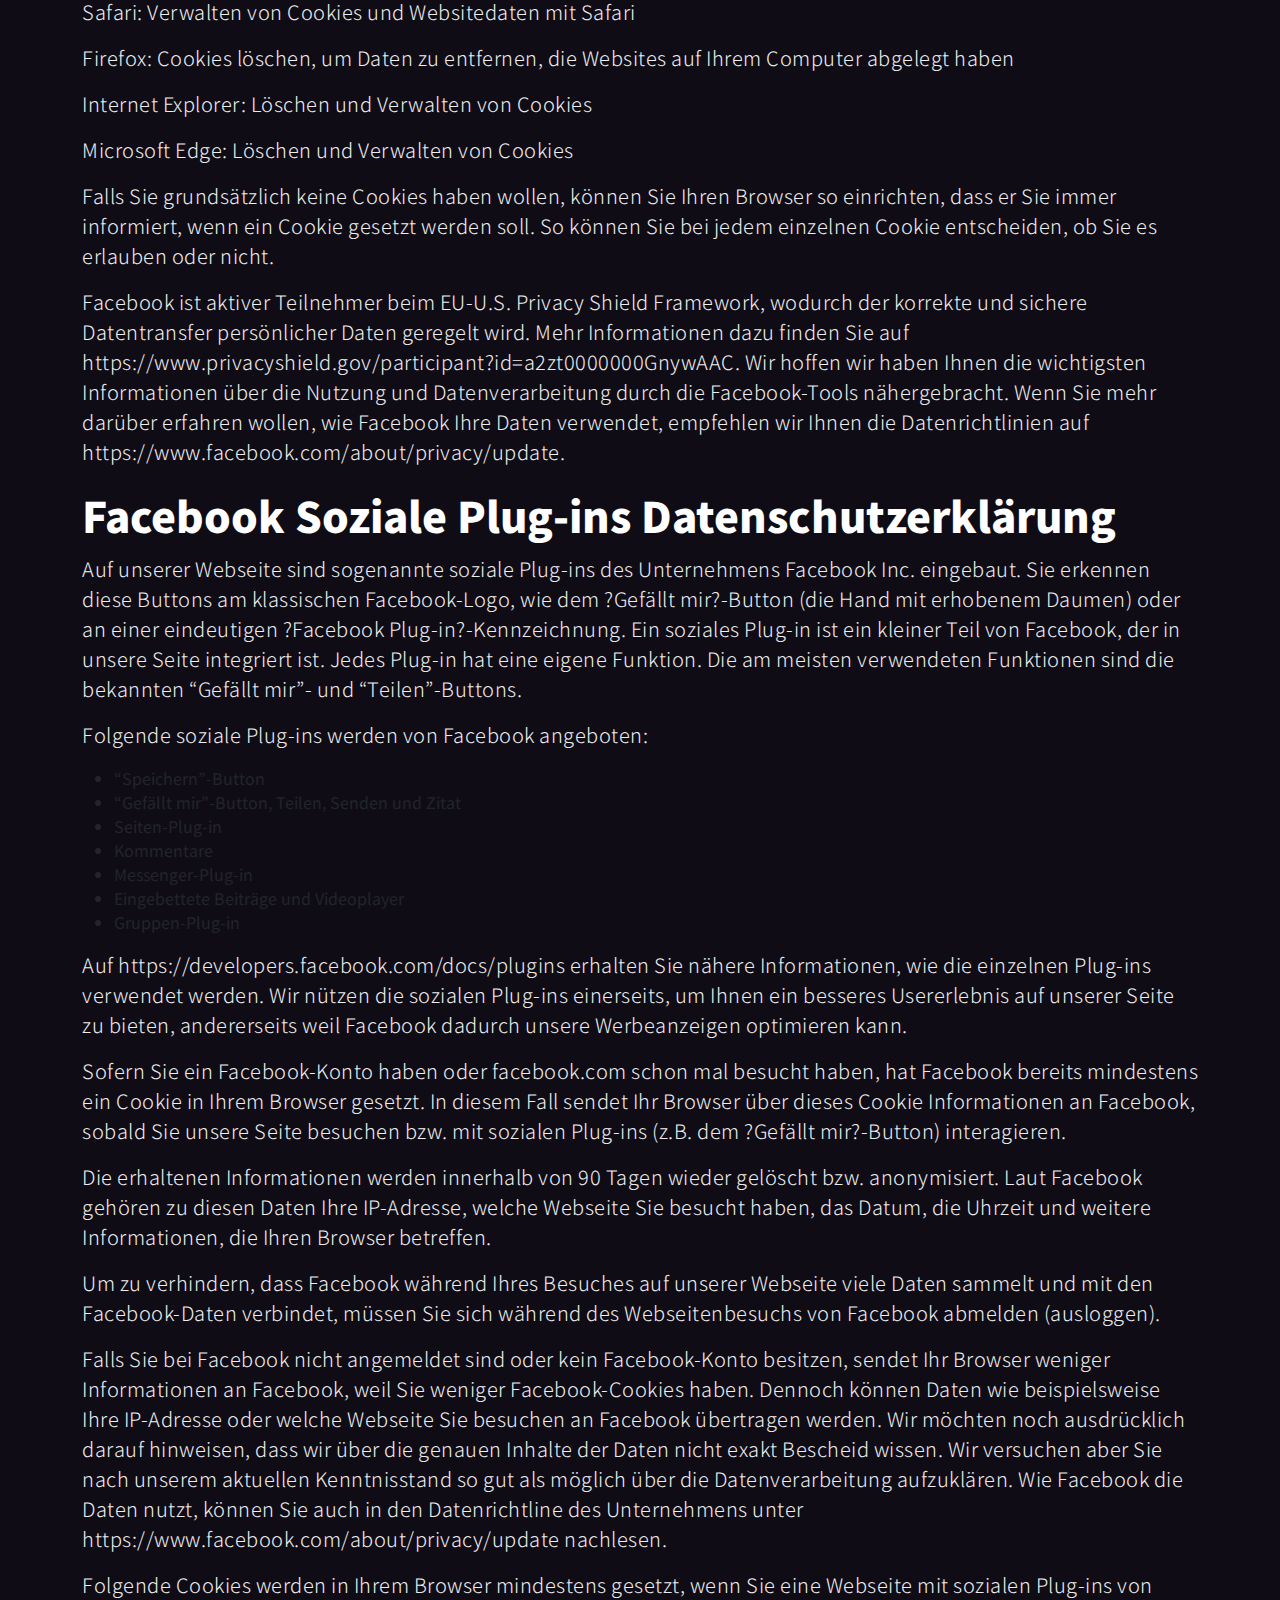
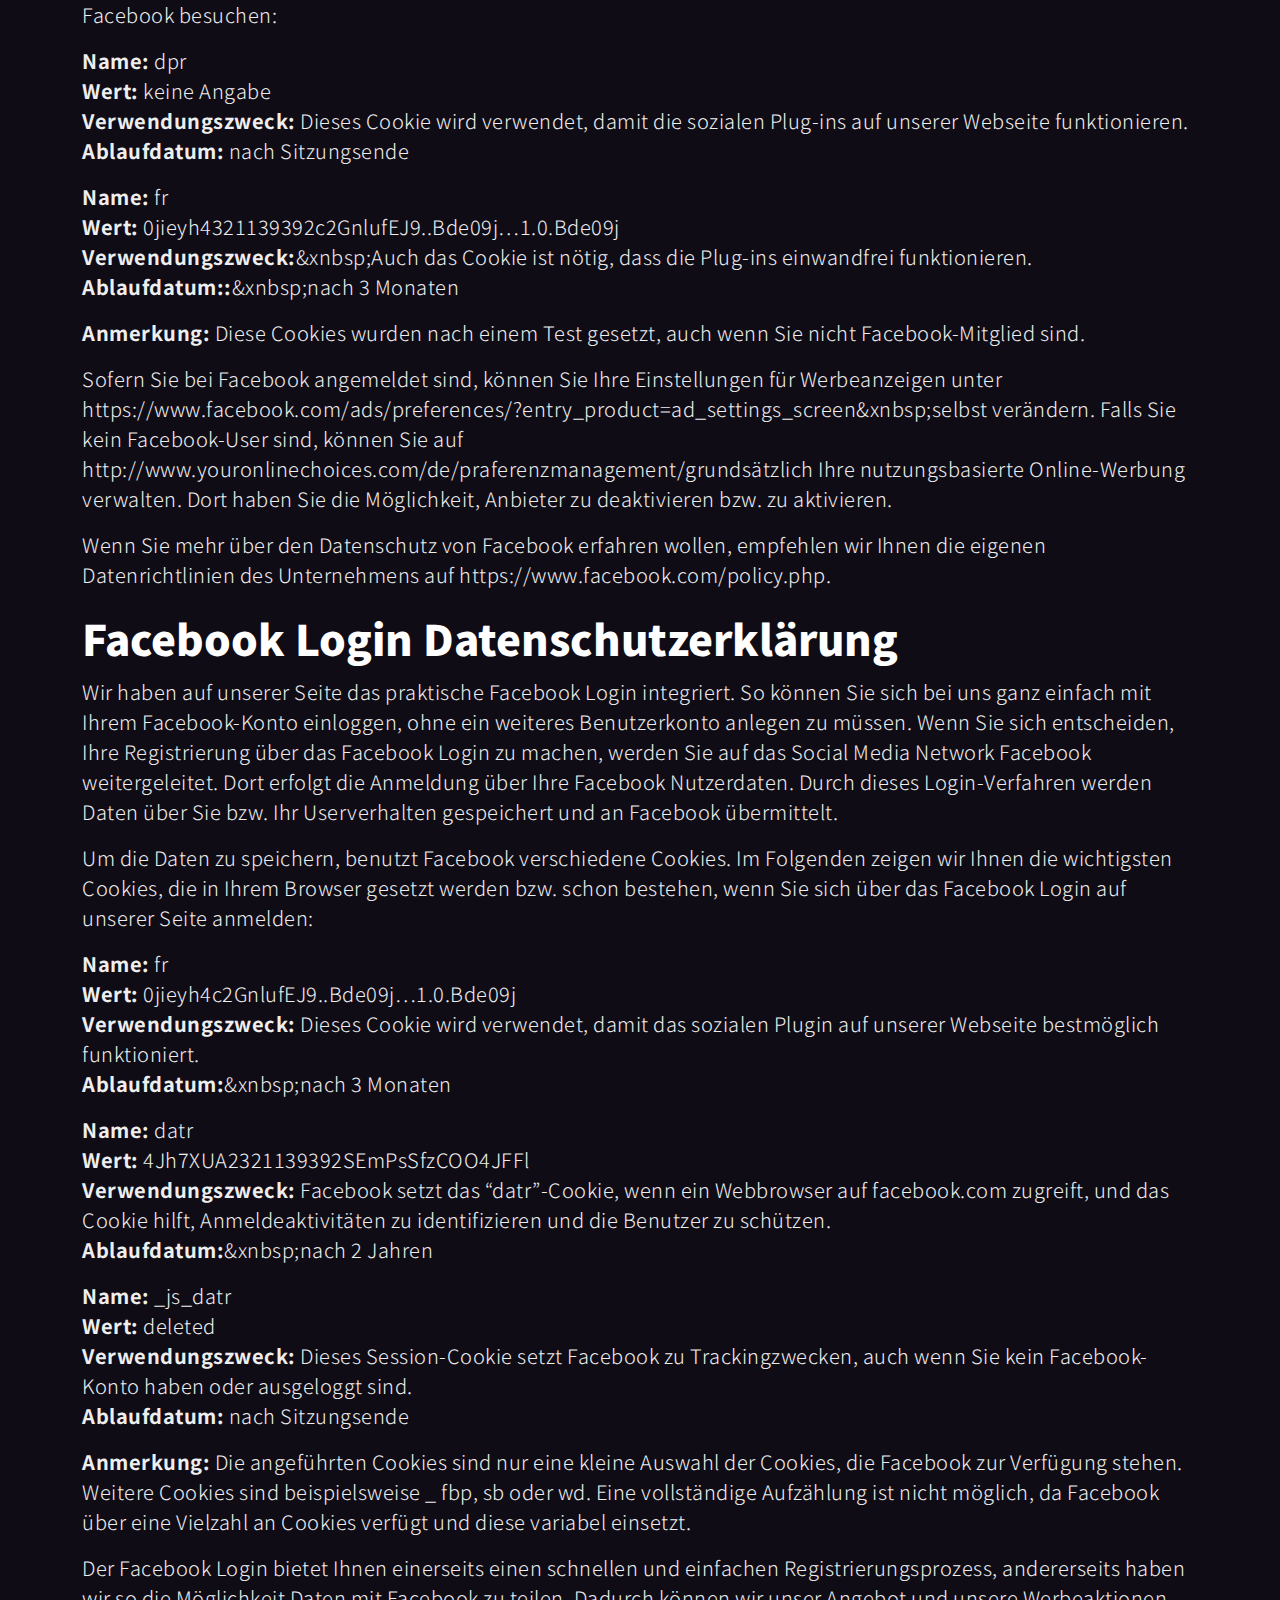
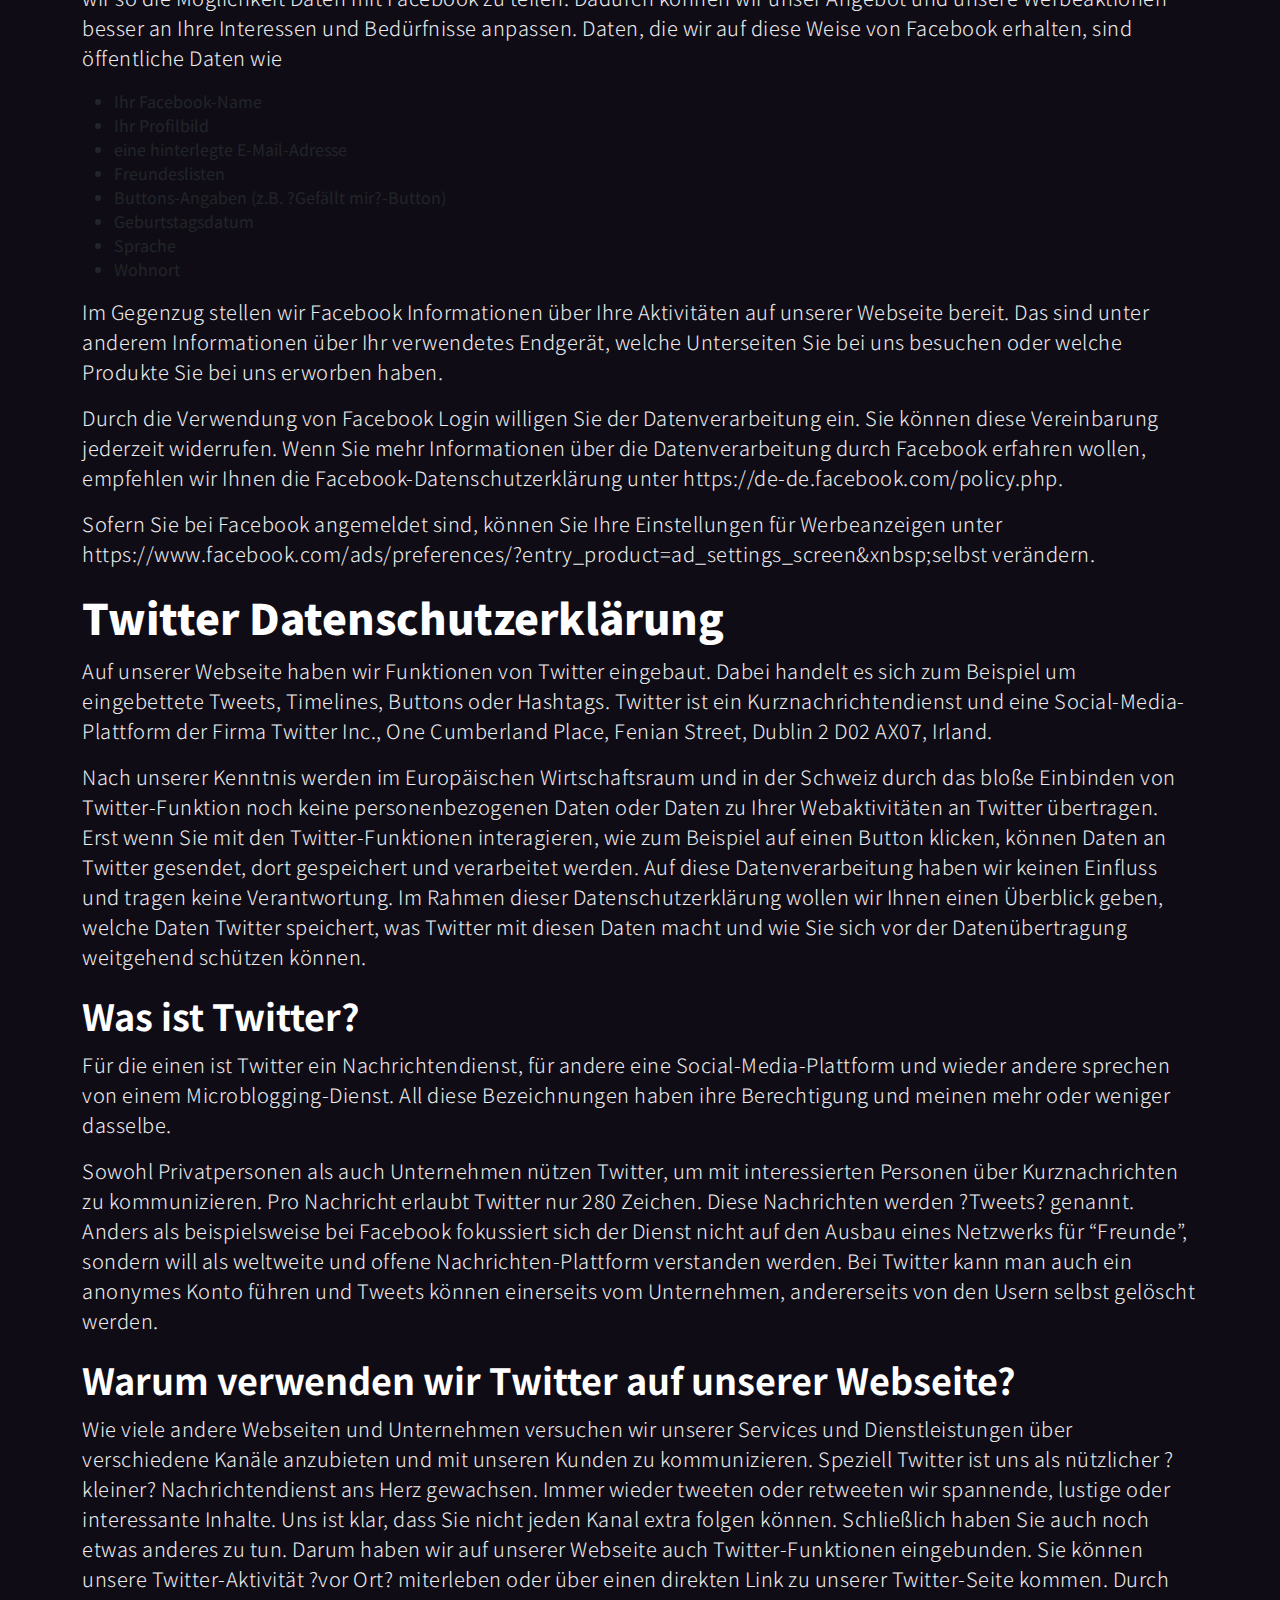
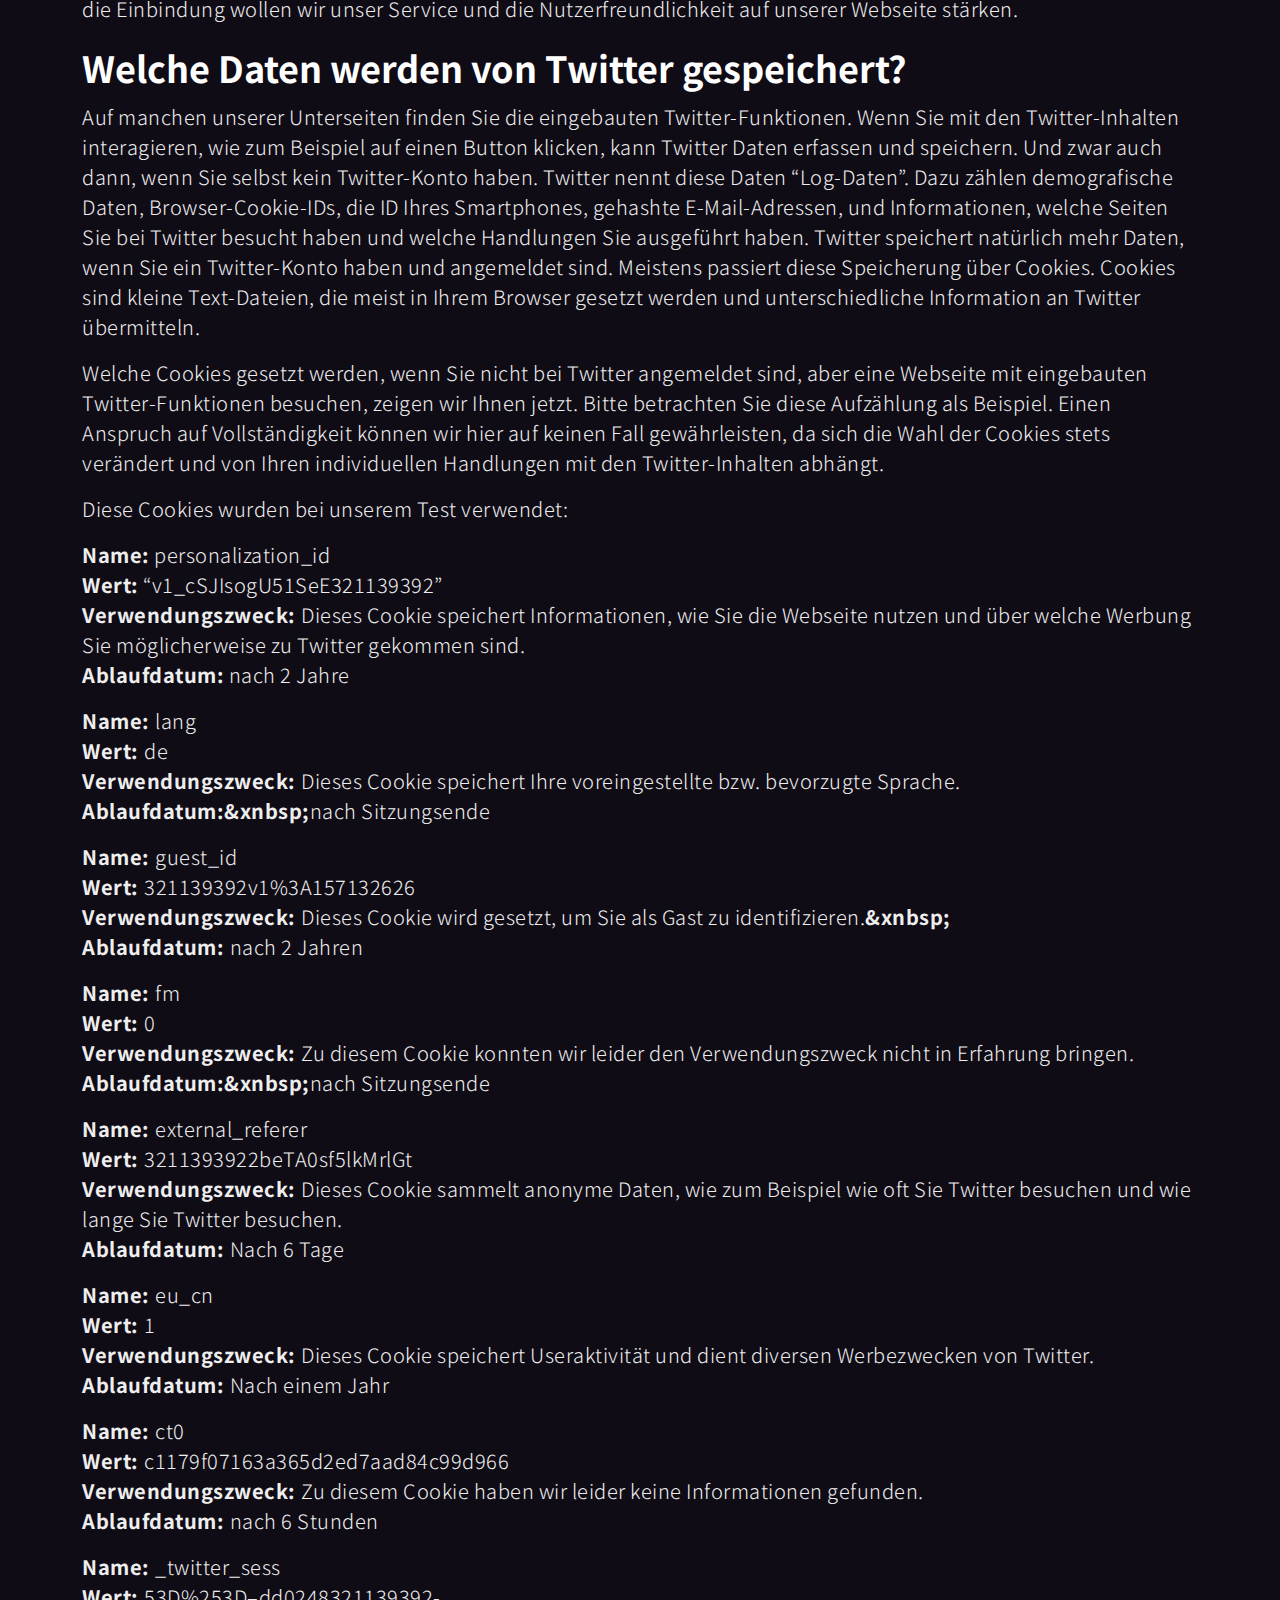
==== commit 652be75b: "added Local Fonts" ====
--- a/impressum.html
+++ b/impressum.html
@@ -7,7 +7,7 @@
         <meta name="description" content="">
         <meta name="author" content="">
 
-        <title>Nomad Force HTML Bootstrap 5 Template</title>
+        <title>Back 2 the Eighties</title>
 
         <!-- CSS FILES -->
         <link rel="preconnect" href="https://fonts.googleapis.com">
@@ -23,8 +23,18 @@
 
         <link href="css/aos.css" rel="stylesheet">
 
-        <link href="css/templatemo-nomad-force.css" rel="stylesheet">
+        <link href="css/template.css" rel="stylesheet">
         <link href="css/styles.css" rel="stylesheet">
+
+        <link rel="apple-touch-icon" sizes="180x180" href="images/favicon/apple-touch-icon.png">
+<link rel="icon" type="image/png" sizes="32x32" href="images/favicon/favicon-32x32.png">
+<link rel="icon" type="image/png" sizes="16x16" href="images/favicon/favicon-16x16.png">
+<link rel="manifest" href="images/favicon/site.webmanifest">
+<link rel="mask-icon" href="images/favicon/safari-pinned-tab.svg" color="#5bbad5">
+<link rel="shortcut icon" href="images/favicon/favicon.ico">
+<meta name="msapplication-TileColor" content="#da532c">
+<meta name="msapplication-config" content="images/favicon/browserconfig.xml">
+<meta name="theme-color" content="#ffffff">
 <!--
 
 TemplateMo 567 Nomad Force
@@ -443,36 +453,35 @@
                     </div>
     
                     <div class="col-6">
-                        <p class="copyright-text mx-auto">Copyright © Nomad Force 2021 
-                        
-                        <br><br>Design: <a href="https://templatemo.com/page/1" target="_parent">TemplateMo</a></p>
+                        <p class="copyright-text mx-auto mt-3"> 
+                        <a href="impressum.html" target="_parent">Impressum</a></p>
                     
                     </div>
 
                     <div class="col-lg-4 col-12 ms-auto">
                         <ul class="social-icon d-flex justify-content-center my-4">
-                            <li><a href="#" class="social-icon-link">
+                            <li><a href="https://www.facebook.com/watch/?v=1463832587715162" target="_blank" class="social-icon-link">
                                 <svg xmlns="http://www.w3.org/2000/svg" width="44" height="44" fill="currentColor" class="bi bi-facebook" viewBox="0 0 24 24">
                                     <path d="M16 8.049c0-4.446-3.582-8.05-8-8.05C3.58 0-.002 3.603-.002 8.05c0 4.017 2.926 7.347 6.75 7.951v-5.625h-2.03V8.05H6.75V6.275c0-2.017 1.195-3.131 3.022-3.131.876 0 1.791.157 1.791.157v1.98h-1.009c-.993 0-1.303.621-1.303 1.258v1.51h2.218l-.354 2.326H9.25V16c3.824-.604 6.75-3.934 6.75-7.951z"/>
                                   </svg>
                             </a></li>
 
-                            <li><a href="#" class="social-icon-link">
-                                <svg xmlns="http://www.w3.org/2000/svg" width="44" height="44" fill="currentColor" class="bi bi-instagram" viewBox="0 0 24 24">
-                                    <path d="M8 0C5.829 0 5.556.01 4.703.048 3.85.088 3.269.222 2.76.42a3.917 3.917 0 0 0-1.417.923A3.927 3.927 0 0 0 .42 2.76C.222 3.268.087 3.85.048 4.7.01 5.555 0 5.827 0 8.001c0 2.172.01 2.444.048 3.297.04.852.174 1.433.372 1.942.205.526.478.972.923 1.417.444.445.89.719 1.416.923.51.198 1.09.333 1.942.372C5.555 15.99 5.827 16 8 16s2.444-.01 3.298-.048c.851-.04 1.434-.174 1.943-.372a3.916 3.916 0 0 0 1.416-.923c.445-.445.718-.891.923-1.417.197-.509.332-1.09.372-1.942C15.99 10.445 16 10.173 16 8s-.01-2.445-.048-3.299c-.04-.851-.175-1.433-.372-1.941a3.926 3.926 0 0 0-.923-1.417A3.911 3.911 0 0 0 13.24.42c-.51-.198-1.092-.333-1.943-.372C10.443.01 10.172 0 7.998 0h.003zm-.717 1.442h.718c2.136 0 2.389.007 3.232.046.78.035 1.204.166 1.486.275.373.145.64.319.92.599.28.28.453.546.598.92.11.281.24.705.275 1.485.039.843.047 1.096.047 3.231s-.008 2.389-.047 3.232c-.035.78-.166 1.203-.275 1.485a2.47 2.47 0 0 1-.599.919c-.28.28-.546.453-.92.598-.28.11-.704.24-1.485.276-.843.038-1.096.047-3.232.047s-2.39-.009-3.233-.047c-.78-.036-1.203-.166-1.485-.276a2.478 2.478 0 0 1-.92-.598 2.48 2.48 0 0 1-.6-.92c-.109-.281-.24-.705-.275-1.485-.038-.843-.046-1.096-.046-3.233 0-2.136.008-2.388.046-3.231.036-.78.166-1.204.276-1.486.145-.373.319-.64.599-.92.28-.28.546-.453.92-.598.282-.11.705-.24 1.485-.276.738-.034 1.024-.044 2.515-.045v.002zm4.988 1.328a.96.96 0 1 0 0 1.92.96.96 0 0 0 0-1.92zm-4.27 1.122a4.109 4.109 0 1 0 0 8.217 4.109 4.109 0 0 0 0-8.217zm0 1.441a2.667 2.667 0 1 1 0 5.334 2.667 2.667 0 0 1 0-5.334z"/>
+                            <li><a href="https://www.tiktok.com/@dennyss34" target="_blank" class="social-icon-link">
+                                <svg xmlns="http://www.w3.org/2000/svg" width="44" height="44" fill="currentColor" class="bi bi-tiktok" viewBox="0 0 24 24">
+                                    <path d="M9 0h1.98c.144.715.54 1.617 1.235 2.512C12.895 3.389 13.797 4 15 4v2c-1.753 0-3.07-.814-4-1.829V11a5 5 0 1 1-5-5v2a3 3 0 1 0 3 3V0Z"/>
                                   </svg>
                             </a></li>
 
-                            <li><a href="#" class="social-icon-link bi-spotify"><svg xmlns="http://www.w3.org/2000/svg" width="44" height="44" fill="currentColor" class="bi bi-spotify" viewBox="0 0 24 24">
+                            <li><a href="https://open.spotify.com/intl-de/artist/19OiBPNtzZuqnK5aUlyNfl?si=W19rhywSTWywEdYBJ98Aqw" target="_blank" class="social-icon-link bi-spotify"><svg xmlns="http://www.w3.org/2000/svg" width="44" height="44" fill="currentColor" class="bi bi-spotify" viewBox="0 0 24 24">
                                 <path d="M8 0a8 8 0 1 0 0 16A8 8 0 0 0 8 0zm3.669 11.538a.498.498 0 0 1-.686.165c-1.879-1.147-4.243-1.407-7.028-.77a.499.499 0 0 1-.222-.973c3.048-.696 5.662-.397 7.77.892a.5.5 0 0 1 .166.686zm.979-2.178a.624.624 0 0 1-.858.205c-2.15-1.321-5.428-1.704-7.972-.932a.625.625 0 0 1-.362-1.194c2.905-.881 6.517-.454 8.986 1.063a.624.624 0 0 1 .206.858zm.084-2.268C10.154 5.56 5.9 5.419 3.438 6.166a.748.748 0 1 1-.434-1.432c2.825-.857 7.523-.692 10.492 1.07a.747.747 0 1 1-.764 1.288z"/>
                               </svg></i></a></li>
 
-                            <li><a href="#" class="social-icon-link"><svg xmlns="http://www.w3.org/2000/svg" width="44" height="44" fill="currentColor" class="bi bi-apple" viewBox="0 0 24 24">
+                            <li><a href="https://music.apple.com/de/artist/back-to-the-eighties/1694837077" target="_blank" class="social-icon-link"><svg xmlns="http://www.w3.org/2000/svg" width="44" height="44" fill="currentColor" class="bi bi-apple" viewBox="0 0 24 24">
                                 <path d="M11.182.008C11.148-.03 9.923.023 8.857 1.18c-1.066 1.156-.902 2.482-.878 2.516.024.034 1.52.087 2.475-1.258.955-1.345.762-2.391.728-2.43Zm3.314 11.733c-.048-.096-2.325-1.234-2.113-3.422.212-2.189 1.675-2.789 1.698-2.854.023-.065-.597-.79-1.254-1.157a3.692 3.692 0 0 0-1.563-.434c-.108-.003-.483-.095-1.254.116-.508.139-1.653.589-1.968.607-.316.018-1.256-.522-2.267-.665-.647-.125-1.333.131-1.824.328-.49.196-1.422.754-2.074 2.237-.652 1.482-.311 3.83-.067 4.56.244.729.625 1.924 1.273 2.796.576.984 1.34 1.667 1.659 1.899.319.232 1.219.386 1.843.067.502-.308 1.408-.485 1.766-.472.357.013 1.061.154 1.782.539.571.197 1.111.115 1.652-.105.541-.221 1.324-1.059 2.238-2.758.347-.79.505-1.217.473-1.282Z"/>
                                 <path d="M11.182.008C11.148-.03 9.923.023 8.857 1.18c-1.066 1.156-.902 2.482-.878 2.516.024.034 1.52.087 2.475-1.258.955-1.345.762-2.391.728-2.43Zm3.314 11.733c-.048-.096-2.325-1.234-2.113-3.422.212-2.189 1.675-2.789 1.698-2.854.023-.065-.597-.79-1.254-1.157a3.692 3.692 0 0 0-1.563-.434c-.108-.003-.483-.095-1.254.116-.508.139-1.653.589-1.968.607-.316.018-1.256-.522-2.267-.665-.647-.125-1.333.131-1.824.328-.49.196-1.422.754-2.074 2.237-.652 1.482-.311 3.83-.067 4.56.244.729.625 1.924 1.273 2.796.576.984 1.34 1.667 1.659 1.899.319.232 1.219.386 1.843.067.502-.308 1.408-.485 1.766-.472.357.013 1.061.154 1.782.539.571.197 1.111.115 1.652-.105.541-.221 1.324-1.059 2.238-2.758.347-.79.505-1.217.473-1.282Z"/>
                               </svg></a></li>
 
-                            <li><a href="#" class="social-icon-link">
+                            <li><a href="https://vimeo.com/843475439" target="_blank" class="social-icon-link">
                                 <svg xmlns="http://www.w3.org/2000/svg" width="44" height="44" fill="currentColor" class="bi bi-youtube" viewBox="0 0 24 24">
                                     <path d="M8.051 1.999h.089c.822.003 4.987.033 6.11.335a2.01 2.01 0 0 1 1.415 1.42c.101.38.172.883.22 1.402l.01.104.022.26.008.104c.065.914.073 1.77.074 1.957v.075c-.001.194-.01 1.108-.082 2.06l-.008.105-.009.104c-.05.572-.124 1.14-.235 1.558a2.007 2.007 0 0 1-1.415 1.42c-1.16.312-5.569.334-6.18.335h-.142c-.309 0-1.587-.006-2.927-.052l-.17-.006-.087-.004-.171-.007-.171-.007c-1.11-.049-2.167-.128-2.654-.26a2.007 2.007 0 0 1-1.415-1.419c-.111-.417-.185-.986-.235-1.558L.09 9.82l-.008-.104A31.4 31.4 0 0 1 0 7.68v-.123c.002-.215.01-.958.064-1.778l.007-.103.003-.052.008-.104.022-.26.01-.104c.048-.519.119-1.023.22-1.402a2.007 2.007 0 0 1 1.415-1.42c.487-.13 1.544-.21 2.654-.26l.17-.007.172-.006.086-.003.171-.007A99.788 99.788 0 0 1 7.858 2h.193zM6.4 5.209v4.818l4.157-2.408L6.4 5.209z"/>
                                   </svg>
--- a/css/template.css
+++ b/css/template.css
@@ -0,0 +1,743 @@
+/*
+
+TemplateMo 567 Nomad Force
+
+https://templatemo.com/tm-567-nomad-force
+
+*/
+
+/*---------------------------------------
+  CUSTOM PROPERTIES ( VARIABLES )             
+-----------------------------------------*/
+:root {
+  --white-color:                  #FFFFFF;
+  --primary-color:                #79F2E6;
+  --section-bg-color:             #f9f9f9;
+  --dark-color:                   #100c16;
+  --grey-color:                   #fcfeff;
+  --text-secondary-white-color:   rgba(255, 255, 255, 0.98);
+  --title-color:                  #e0e0e0;
+  --p-color:                      #eeeeee;
+  --neon-pink:                    #F06BF2;
+  --neon-green-dark:              #04588C;
+  --neon-green-light:             #79F2E6;
+  --neon-purple:                  #7630D9;
+  --nav-highlight:                #0cbdee;
+
+  --body-font-family:           'Noto Sans JP', sans-serif;
+
+  --h1-font-size:               72px;
+  --h2-font-size:               42px;
+  --h3-font-size:               36px;
+  --h4-font-size:               32px;
+  --h5-font-size:               24px;
+  --h6-font-size:               22px;
+  --p-font-size:                20px;
+  --copyright-text-font-size:   14px;
+  --custom-link-font-size:      12px;
+
+  --font-weight-light:          300;
+  --font-weight-normal:         400;
+  --font-weight-bold:           700;
+  --font-weight-black:          900;
+}
+
+body,
+html {
+  height: 100%;
+}
+
+body, .bg-dark-p {
+    background: var(--dark-color);
+    font-family: var(--body-font-family);    
+    position: relative;
+}
+
+.bg-neon-pink {
+  background-color: var(--nav-highlight) !important;
+}
+
+.color-neon-green-light{
+  color: var(--neon-green-light);
+}
+/*---------------------------------------
+  TYPOGRAPHY               
+-----------------------------------------*/
+
+h2,
+h3,
+h4,
+h5,
+h6 {
+  color: var(--white-color);
+  line-height: inherit;
+}
+
+h1,
+h2,
+h3,
+h4,
+h5,
+h6 {
+  font-weight: var(--font-weight-bold);
+}
+
+h1,
+h2 {
+  font-weight: var(--font-weight-black);
+}
+
+h1 {
+  font-size: var(--h1-font-size);
+  line-height: normal;
+}
+
+h2 {
+  font-size: var(--h2-font-size);
+}
+
+h3 {
+  font-size: var(--h3-font-size);
+}
+
+h4 {
+  font-size: var(--h4-font-size);
+}
+
+h5 {
+  font-size: var(--h5-font-size);
+}
+
+h6 {
+  font-size: var(--h6-font-size);
+}
+
+.text-dark{
+  color: var(--dark-color);
+}
+
+p {
+  color: var(--p-color);
+  font-size: var(--p-font-size);
+  font-weight: var(--font-weight-light);
+  letter-spacing: 0.5px;
+}
+
+.text-secondary-white-color {
+  color: var(--text-secondary-white-color);
+}
+
+a, 
+button {
+  touch-action: manipulation;
+  transition: all 0.3s;
+}
+
+a {
+  color: var(--p-color);
+  text-decoration: none;
+}
+
+a:hover {
+  color: var(--primary-color);
+}
+
+::selection {
+  background: var(--dark-color);
+  color: var(--white-color);
+}
+
+.custom-underline {
+  border-bottom: 2px solid var(--white-color);
+  color: var(--white-color);
+  padding-bottom: 4px;
+}
+
+.videoWrapper {
+  position: relative;
+  padding-bottom: 56.25%; /* 16:9 */
+  height: 0;
+  z-index: -100;
+}
+
+.custom-video {
+  position: absolute;
+  top: 0;
+  left: 0;
+  width: 100%;
+  height: 100%;
+}
+
+.overlay {
+  background: linear-gradient(to top, #000, transparent 90%);
+  position: absolute;
+  top: 0;
+  right: 0;
+  bottom: 0;
+  left: 0;
+}
+
+/*---------------------------------------
+  CUSTOM LINK               
+-----------------------------------------*/
+.custom-links {
+  max-width: 230px;
+}
+
+.custom-link {
+  position: relative;
+  overflow: hidden;
+  z-index: 1;
+  display: inline-block;
+  transition: all .3s cubic-bezier(.645,.045,.355,1);
+}
+
+.custom-link::after {
+  content: "";
+  width: 0;
+  height: 2px;
+  bottom: 0;
+  position: absolute;
+  left: auto;
+  right: 0;
+  z-index: -1;
+  transition: width .6s cubic-bezier(.25,.8,.25,1) 0s;
+  background: currentColor;
+}
+
+.custom-link:hover::after {
+  width: 100%;
+  left: 0;
+  right: auto;
+}
+
+.custom-link:hover,
+.custom-link:hover::after {
+  color: var(--white-color);
+}
+
+b,
+strong {
+  font-weight: var(--font-weight-bold);
+}
+
+/*---------------------------------------
+  NAVIGATION               
+-----------------------------------------*/
+
+.navbar {
+  z-index: 9;
+  right: 0;
+  left: 0;
+  padding-top: 15px;
+  padding-bottom: 15px;
+}
+
+.navbar-brand {
+  color: var(--primary-color);
+  font-size: 24px;
+  font-weight: var(--font-weight-bold);
+}
+
+.navbar-expand-lg .navbar-nav .nav-link {
+  padding-right: 15px;
+  padding-left: 15px;
+}
+
+.navbar-nav .nav-link::after {
+  content: "\F10A";
+  font-family: bootstrap-icons;
+  display: inline-block;
+  margin-left: 10px;
+  color: var(--primary-color);
+  opacity: 0;
+  -webkit-transition: opacity 0.3s, -webkit-transform 0.3s;
+  -moz-transition: opacity 0.3s, -moz-transform 0.3s;
+  transition: opacity 0.3s, transform 0.3s;
+  -webkit-transform: translateY(10px);
+  -moz-transform: translateY(10px);
+  transform: translateY(10px);
+}
+
+.navbar-nav .nav-link:hover::after {
+  opacity: 1;
+  -webkit-transform: translateY(0px);
+  -moz-transform: translateY(0px);
+  transform: translateY(0px);
+}
+
+.navbar-nav .nav-link {
+  color: var(--title-color);
+  font-size: 18px;
+  font-weight: var(--font-weight-bold);
+  position: relative;
+}
+
+.navbar-nav .nav-link:hover::after,
+.navbar-nav .nav-item.active .nav-link::after {
+  color: var(--primary-color);
+  opacity: 1;
+  -webkit-transform: translateY(0px);
+  -moz-transform: translateY(0px);
+  transform: translateY(0px);
+}
+
+.navbar-nav .nav-item.active .nav-link,
+.nav-link:focus, 
+.nav-link:hover {
+  color: var(--nav-highlight);
+}
+
+.nav-link:focus {
+  color: var(--p-color);
+}
+
+.navbar-toggler {
+  border: 0;
+  padding: 0;
+  cursor: pointer;
+  margin: 0;
+  width: 30px;
+  height: 35px;
+  outline: none;
+}
+
+.navbar-toggler:focus {
+  outline: none;
+  box-shadow: none;
+}
+
+.navbar-toggler[aria-expanded="true"] .navbar-toggler-icon {
+  background: transparent;
+}
+
+.navbar-toggler[aria-expanded="true"] .navbar-toggler-icon:before,
+.navbar-toggler[aria-expanded="true"] .navbar-toggler-icon:after {
+  transition: top 300ms 50ms ease, -webkit-transform 300ms 350ms ease;
+  transition: top 300ms 50ms ease, transform 300ms 350ms ease;
+  transition: top 300ms 50ms ease, transform 300ms 350ms ease, -webkit-transform 300ms 350ms ease;
+  top: 0;
+}
+
+.navbar-toggler[aria-expanded="true"] .navbar-toggler-icon:before {
+  transform: rotate(45deg);
+}
+
+.navbar-toggler[aria-expanded="true"] .navbar-toggler-icon:after {
+  transform: rotate(-45deg);
+}
+
+.navbar-toggler .navbar-toggler-icon {
+  background: var(--neon-green-light);
+  transition: background 10ms 300ms ease;
+  display: block;
+  width: 30px;
+  height: 2px;
+  position: relative;
+}
+
+.navbar-toggler .navbar-toggler-icon:before,
+.navbar-toggler .navbar-toggler-icon:after {
+  transition: top 300ms 350ms ease, -webkit-transform 300ms 50ms ease;
+  transition: top 300ms 350ms ease, transform 300ms 50ms ease;
+  transition: top 300ms 350ms ease, transform 300ms 50ms ease, -webkit-transform 300ms 50ms ease;
+  position: absolute;
+  right: 0;
+  left: 0;
+  background: var(--neon-green-light);
+  width: 30px;
+  height: 2px;
+  content: '';
+}
+
+.navbar-toggler .navbar-toggler-icon:before {
+  top: -8px;
+}
+
+.navbar-toggler .navbar-toggler-icon:after {
+  top: 8px;
+}
+
+/*---------------------------------------
+  HERO              
+-----------------------------------------*/
+.hero {
+  position: relative;
+  overflow: hidden;
+}
+
+@media screen and (min-width: 992px) {
+  .hero {
+    height: 90vh;
+  }
+
+  .custom-video,
+  .news-detail-image {
+    object-fit: cover;
+    width: 100vw;
+    height: 100vh;
+  }
+
+  .sticky-wrapper {
+    position: relative;
+  }
+}
+
+.heroText {
+  position: absolute;
+  z-index: 9;
+  top: 50%;
+  left: 50%;
+  transform: translate(-50%, -50%);
+  width: 85%;
+  text-align: center;
+}
+
+/*---------------------------------------
+  ABOUT & TEAM MEMBERS               
+-----------------------------------------*/
+.about-image,
+.team-image {
+  width: 100%;
+  height: 100%;
+  max-height: 635px;
+  min-height: 475px;
+  object-fit: cover;
+}
+
+.team-thumb {
+  background: var(--white-color);
+  position: absolute;
+  bottom: 0;
+  right: 0;
+  width: 65%;
+  padding: 22px 32px 32px 32px;
+}
+
+.carousel-control-next, 
+.carousel-control-prev {
+  top: auto;
+  bottom: 2.5rem;
+}
+
+.carousel-control-prev {
+  right: 4rem;
+  left: auto;
+}
+
+.carousel-control-next-icon, 
+.carousel-control-prev-icon {
+  background-color: var(--dark-color);
+  background-size: 50% 50%;
+  border-radius: 100px;
+  width: 3rem;
+  height: 3rem;
+}
+
+/*---------------------------------------
+  PORTFOLIO               
+-----------------------------------------*/
+.portfolio-thumb {
+  position: relative;
+  overflow: hidden;
+}
+
+.portfolio-info {
+  margin: 20px;
+}
+
+/*---------------------------------------
+  NEWS & EVENTS               
+-----------------------------------------*/
+
+.news,
+.related-news {
+  background: var(--section-bg-color);
+}
+
+.news-thumb {
+  position: relative;
+}
+
+.news-category {
+  background: var(--white-color);
+  position: absolute;
+  z-index: 9;
+  top: 0;
+  left: 0;
+  padding: 4px 12px;
+  display: inline-block;
+}
+
+.news-text-info {
+  margin: 0 20px;
+}
+
+.news-title {
+  margin-top: 15px;
+  margin-bottom: 15px;
+}
+
+.news-title-link {
+  color: var(--title-color);
+  display: inline-block;
+}
+
+.news-title-link:hover {
+  color: var(--dark-color);
+}
+
+.portfolio-image,
+.news-image {
+  display: block;
+  transition: transform 0.6s ease-out;
+}
+
+.news-image-hover {
+  display: inline-block;
+  position: relative;
+  overflow: hidden;
+  z-index: 1;
+  transition: all .3s cubic-bezier(.645,.045,.355,1);
+  padding-bottom: 4px;
+  height: 100%;
+}
+
+.news-image-hover::after {
+  content: "";
+  width: 0;
+  height: 4px;
+  bottom: 0;
+  position: absolute;
+  left: auto;
+  right: 0;
+  z-index: -1;
+  transition: width .6s cubic-bezier(.25,.8,.25,1) 0s;
+  background: #198754;
+}
+
+.news-image-hover-warning::after {
+  background: #ffc107;
+}
+
+.news-image-hover-primary::after {
+  background: #0d6efd;
+}
+
+.news-image-hover-success::after {
+  background: #198754;
+}
+
+.news-image-hover:hover::after {
+  width: 100%;
+  left: 0;
+  right: auto;
+  z-index: 9;
+}
+
+.image-popup:hover .portfolio-image,
+.news-image-hover:hover .news-image {
+  transform: scale(1.02);
+}
+
+.news-two-column {
+  min-height: 199px;
+  margin-bottom: 16px;
+}
+
+.news-two-column .news-image {
+  width: 100%;
+  height: 100%;
+  object-fit: cover;
+}
+
+.social-share-link,
+.social-share-link + span {
+  color: rgba(255, 255, 255, 0.65);
+}
+
+/*---------------------------------------
+  SECTION               
+-----------------------------------------*/
+.section-padding {
+  padding-top: 7rem;
+  padding-bottom: 7rem;
+}
+
+/*---------------------------------------
+  CONTACT              
+-----------------------------------------*/
+.contact-info {
+  padding: 40px;
+}
+
+.contact-form .form-control {
+  border-radius: 0;
+  font-weight: var(--font-weight-normal);
+  padding-top: 12px;
+  padding-bottom: 12px;
+}
+
+a button[type='submit'] {
+  background: var(--neon-pink);
+  border: none;
+  border-radius: 100px;
+  color: var(--white-color);
+  font-weight: var(--font-weight-bold);
+  text-transform: uppercase;
+  padding: 16px;
+  transition: all 0.6s ease-out;
+}
+
+a button[type='submit']:hover {
+  background: var(--primary-color);
+  color: var(--neon-green-dark);
+}
+
+.form-label {
+  color: var(--p-color);
+  font-weight: var(--font-weight-bold);
+}
+
+.map-iframe {
+  display: block;
+  filter: grayscale(100);
+}
+
+/*---------------------------------------
+  SITE FOOTER               
+-----------------------------------------*/
+.site-footer {
+  background: var(--dark-color);
+  padding-top: 4.5rem;
+  padding-bottom: 2.5rem;
+}
+
+.site-footer .custom-link {
+  color: rgba(255, 255, 255, 0.65);
+  font-size: var(--p-font-size);
+}
+
+.site-footer .custom-link:hover,
+.site-footer .social-icon-link:hover {
+  color: var(--white-color);
+}
+
+.copyright-text {
+  color: rgba(255, 255, 255, 0.45);
+  font-size: var(--copyright-text-font-size);
+}
+
+/*---------------------------------------
+  SOCIAL ICON               
+-----------------------------------------*/
+.social-icon {
+  margin: 0;
+  padding: 0;
+}
+
+.social-icon li {
+  list-style: none;
+  display: inline-block;
+  vertical-align: top;
+}
+
+.social-icon-link {
+  color: rgba(255, 255, 255, 0.45);
+  font-size: 1rem;
+  display: inline-block;
+  vertical-align: top;
+  margin-top: 4px;
+  margin-bottom: 4px;
+  margin-right: 15px;
+}
+
+.social-icon-link:hover {
+  color: var(--primary-color);
+}
+
+/*---------------------------------------
+  RESPONSIVE STYLES               
+-----------------------------------------*/
+@media screen and (min-width: 1600px) {
+  .news-two-column {
+    min-height: 232.5px;
+  }
+}
+
+@media screen and (max-width: 991px) {
+  h1 {
+    font-size: 48px;
+  }
+
+  h2 {
+    font-size: 36px;
+  }
+
+  h3 {
+    font-size: 32px;
+  }
+
+  h4 {
+    font-size: 28px;
+  }
+
+  h5 {
+    font-size: 20px;
+  }
+
+  h6 {
+    font-size: 18px;
+  }
+
+  .navbar {
+    padding-top: 10px;
+    padding-bottom: 10px;
+  }
+
+  .section-padding {
+    padding-top: 6rem;
+    padding-bottom: 6rem;
+  }
+
+  .team-thumb {
+    left: 0;
+    width: auto;
+  }
+
+  .news-two-column {
+    height: auto !important;
+    min-height: inherit;
+  }
+
+  .news .col-12 .news-two-column:first-child {
+    margin-bottom: 38px;
+  }
+}
+
+@media screen and (max-width: 767px) {
+  .news-detail-title {
+    font-size: 36px;
+  }
+
+  h1 {
+    font-size: 34px;
+  }
+}
+
+@media screen and (max-width: 360px) {
+  h1 {
+    font-size: 28px;
+  }
+
+  .heroText p {
+    font-size: 14px;
+  }
+}
+
+@media screen and (max-width: 359px) {
+  .news-detail-title {
+    font-size: 22px;
+  }
+}
+
--- a/css/styles.css
+++ b/css/styles.css
@@ -12,7 +12,7 @@
     width: 100%;
     height: 100%;
     opacity: 0.3;
-    background-image: url(../images/b2t8/synthwave-3941721_1920.jpg);
+    background-image: url(../images/b2t8/synthwaveb280s.jpg);
     background-position: 50% 0;
     background-size: cover;
     
@@ -32,7 +32,7 @@
     width: 100%;
     height: 100%;
     opacity: 0.05;
-    background-image: url(../images/b2t8/synthwave-3941721_1920.jpg);
+    background-image: url(../images/b2t8/synthwaveb280s.jpg);
     background-position: 50% 0;
     background-size: cover;
   }
@@ -46,7 +46,7 @@
     width: 100%;
     height: 100%;
     opacity: 0.05;
-    background-image: url(../images/b2t8/synthwave-3941721_1920.jpg);
+    background-image: url(../images/b2t8/synthwaveb280s.jpg);
     background-position: 50% 0;
     background-size: cover;
     z-index: -100;
@@ -79,3 +79,76 @@
 .custom-video {
   object-fit: cover;
 }
+
+/* noto-sans-jp-100 - latin */
+@font-face {
+  font-display: swap; /* Check https://developer.mozilla.org/en-US/docs/Web/CSS/@font-face/font-display for other options. */
+  font-family: 'Noto Sans JP';
+  font-style: normal;
+  font-weight: 100;
+  src: url('../fonts/noto-sans-jp-v53-latin-100.woff2') format('woff2'); /* Chrome 36+, Opera 23+, Firefox 39+, Safari 12+, iOS 10+ */
+}
+/* noto-sans-jp-200 - latin */
+@font-face {
+  font-display: swap; /* Check https://developer.mozilla.org/en-US/docs/Web/CSS/@font-face/font-display for other options. */
+  font-family: 'Noto Sans JP';
+  font-style: normal;
+  font-weight: 200;
+  src: url('../fonts/noto-sans-jp-v53-latin-200.woff2') format('woff2'); /* Chrome 36+, Opera 23+, Firefox 39+, Safari 12+, iOS 10+ */
+}
+/* noto-sans-jp-300 - latin */
+@font-face {
+  font-display: swap; /* Check https://developer.mozilla.org/en-US/docs/Web/CSS/@font-face/font-display for other options. */
+  font-family: 'Noto Sans JP';
+  font-style: normal;
+  font-weight: 300;
+  src: url('../fonts/noto-sans-jp-v53-latin-300.woff2') format('woff2'); /* Chrome 36+, Opera 23+, Firefox 39+, Safari 12+, iOS 10+ */
+}
+/* noto-sans-jp-regular - latin */
+@font-face {
+  font-display: swap; /* Check https://developer.mozilla.org/en-US/docs/Web/CSS/@font-face/font-display for other options. */
+  font-family: 'Noto Sans JP';
+  font-style: normal;
+  font-weight: 400;
+  src: url('../fonts/noto-sans-jp-v53-latin-regular.woff2') format('woff2'); /* Chrome 36+, Opera 23+, Firefox 39+, Safari 12+, iOS 10+ */
+}
+/* noto-sans-jp-500 - latin */
+@font-face {
+  font-display: swap; /* Check https://developer.mozilla.org/en-US/docs/Web/CSS/@font-face/font-display for other options. */
+  font-family: 'Noto Sans JP';
+  font-style: normal;
+  font-weight: 500;
+  src: url('../fonts/noto-sans-jp-v53-latin-500.woff2') format('woff2'); /* Chrome 36+, Opera 23+, Firefox 39+, Safari 12+, iOS 10+ */
+}
+/* noto-sans-jp-600 - latin */
+@font-face {
+  font-display: swap; /* Check https://developer.mozilla.org/en-US/docs/Web/CSS/@font-face/font-display for other options. */
+  font-family: 'Noto Sans JP';
+  font-style: normal;
+  font-weight: 600;
+  src: url('../fonts/noto-sans-jp-v53-latin-600.woff2') format('woff2'); /* Chrome 36+, Opera 23+, Firefox 39+, Safari 12+, iOS 10+ */
+}
+/* noto-sans-jp-700 - latin */
+@font-face {
+  font-display: swap; /* Check https://developer.mozilla.org/en-US/docs/Web/CSS/@font-face/font-display for other options. */
+  font-family: 'Noto Sans JP';
+  font-style: normal;
+  font-weight: 700;
+  src: url('../fonts/noto-sans-jp-v53-latin-700.woff2') format('woff2'); /* Chrome 36+, Opera 23+, Firefox 39+, Safari 12+, iOS 10+ */
+}
+/* noto-sans-jp-800 - latin */
+@font-face {
+  font-display: swap; /* Check https://developer.mozilla.org/en-US/docs/Web/CSS/@font-face/font-display for other options. */
+  font-family: 'Noto Sans JP';
+  font-style: normal;
+  font-weight: 800;
+  src: url('../fonts/noto-sans-jp-v53-latin-800.woff2') format('woff2'); /* Chrome 36+, Opera 23+, Firefox 39+, Safari 12+, iOS 10+ */
+}
+/* noto-sans-jp-900 - latin */
+@font-face {
+  font-display: swap; /* Check https://developer.mozilla.org/en-US/docs/Web/CSS/@font-face/font-display for other options. */
+  font-family: 'Noto Sans JP';
+  font-style: normal;
+  font-weight: 900;
+  src: url('../fonts/noto-sans-jp-v53-latin-900.woff2') format('woff2'); /* Chrome 36+, Opera 23+, Firefox 39+, Safari 12+, iOS 10+ */
+}